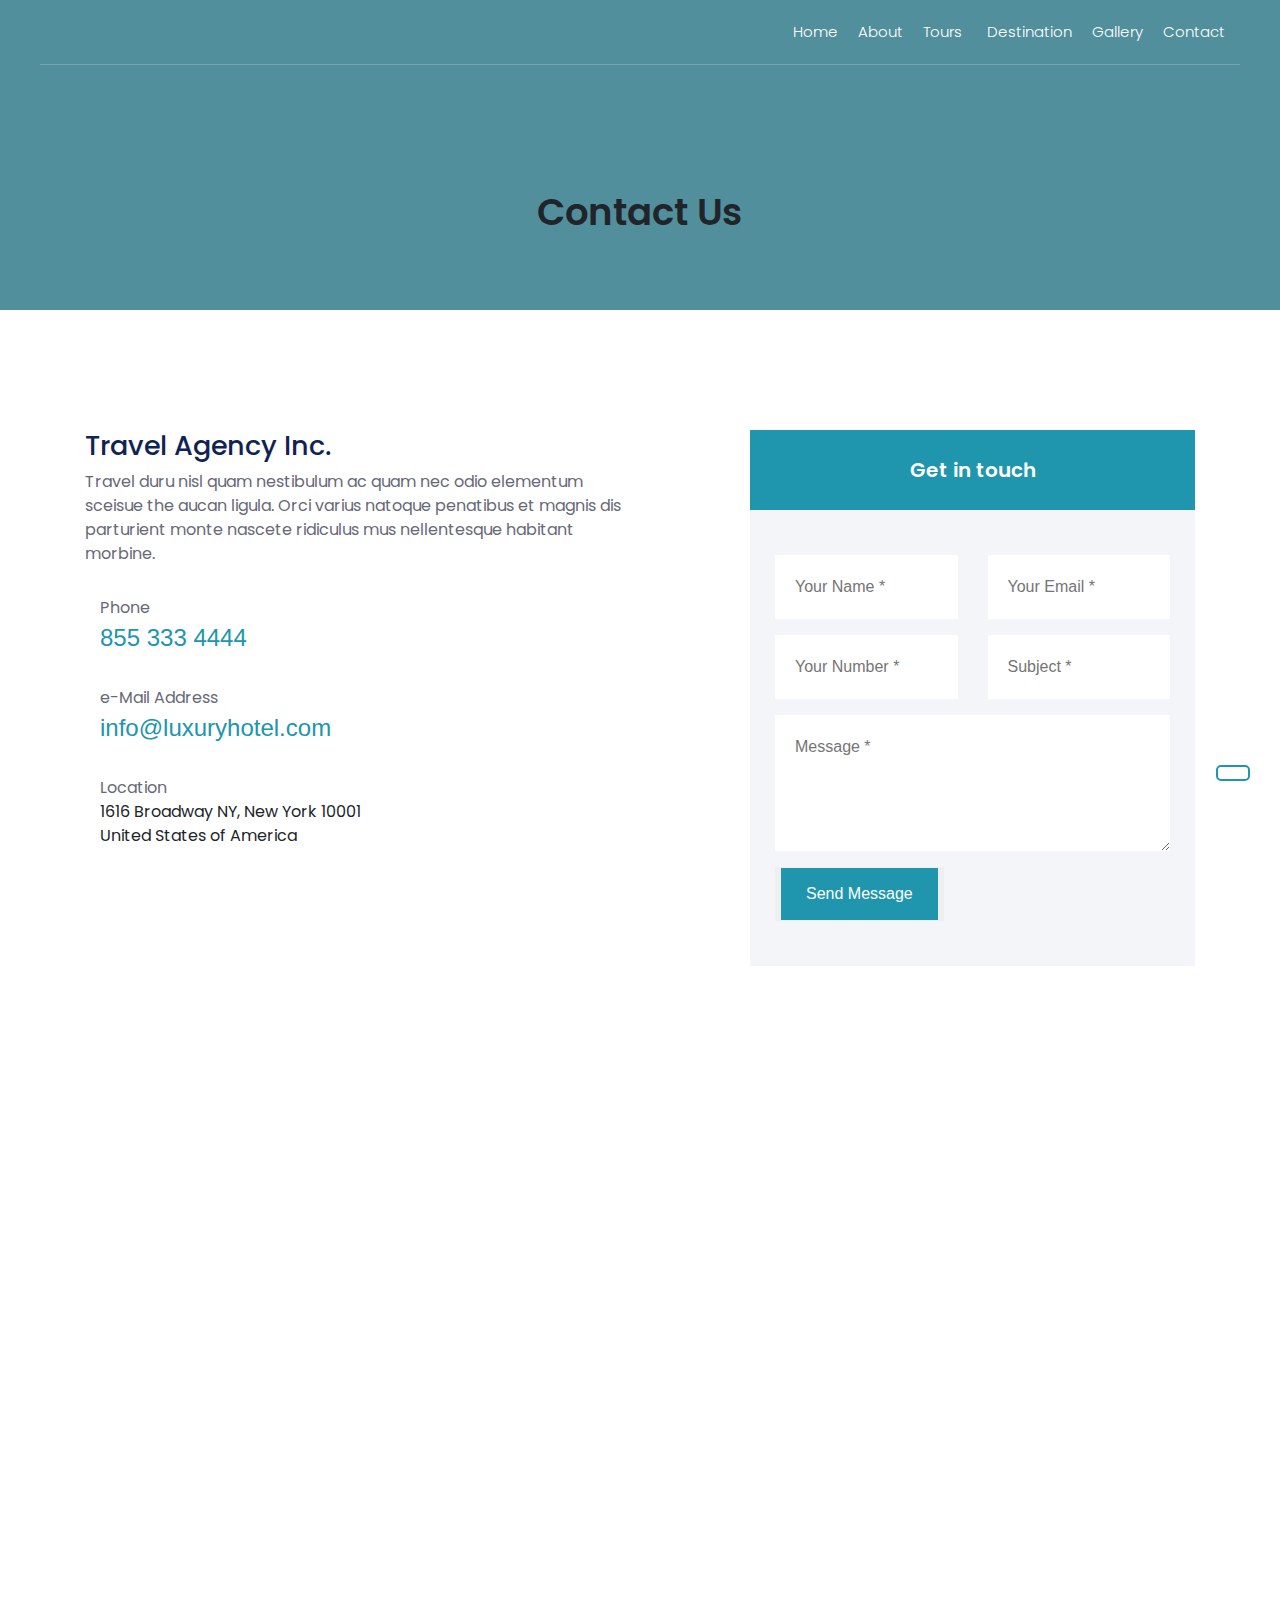
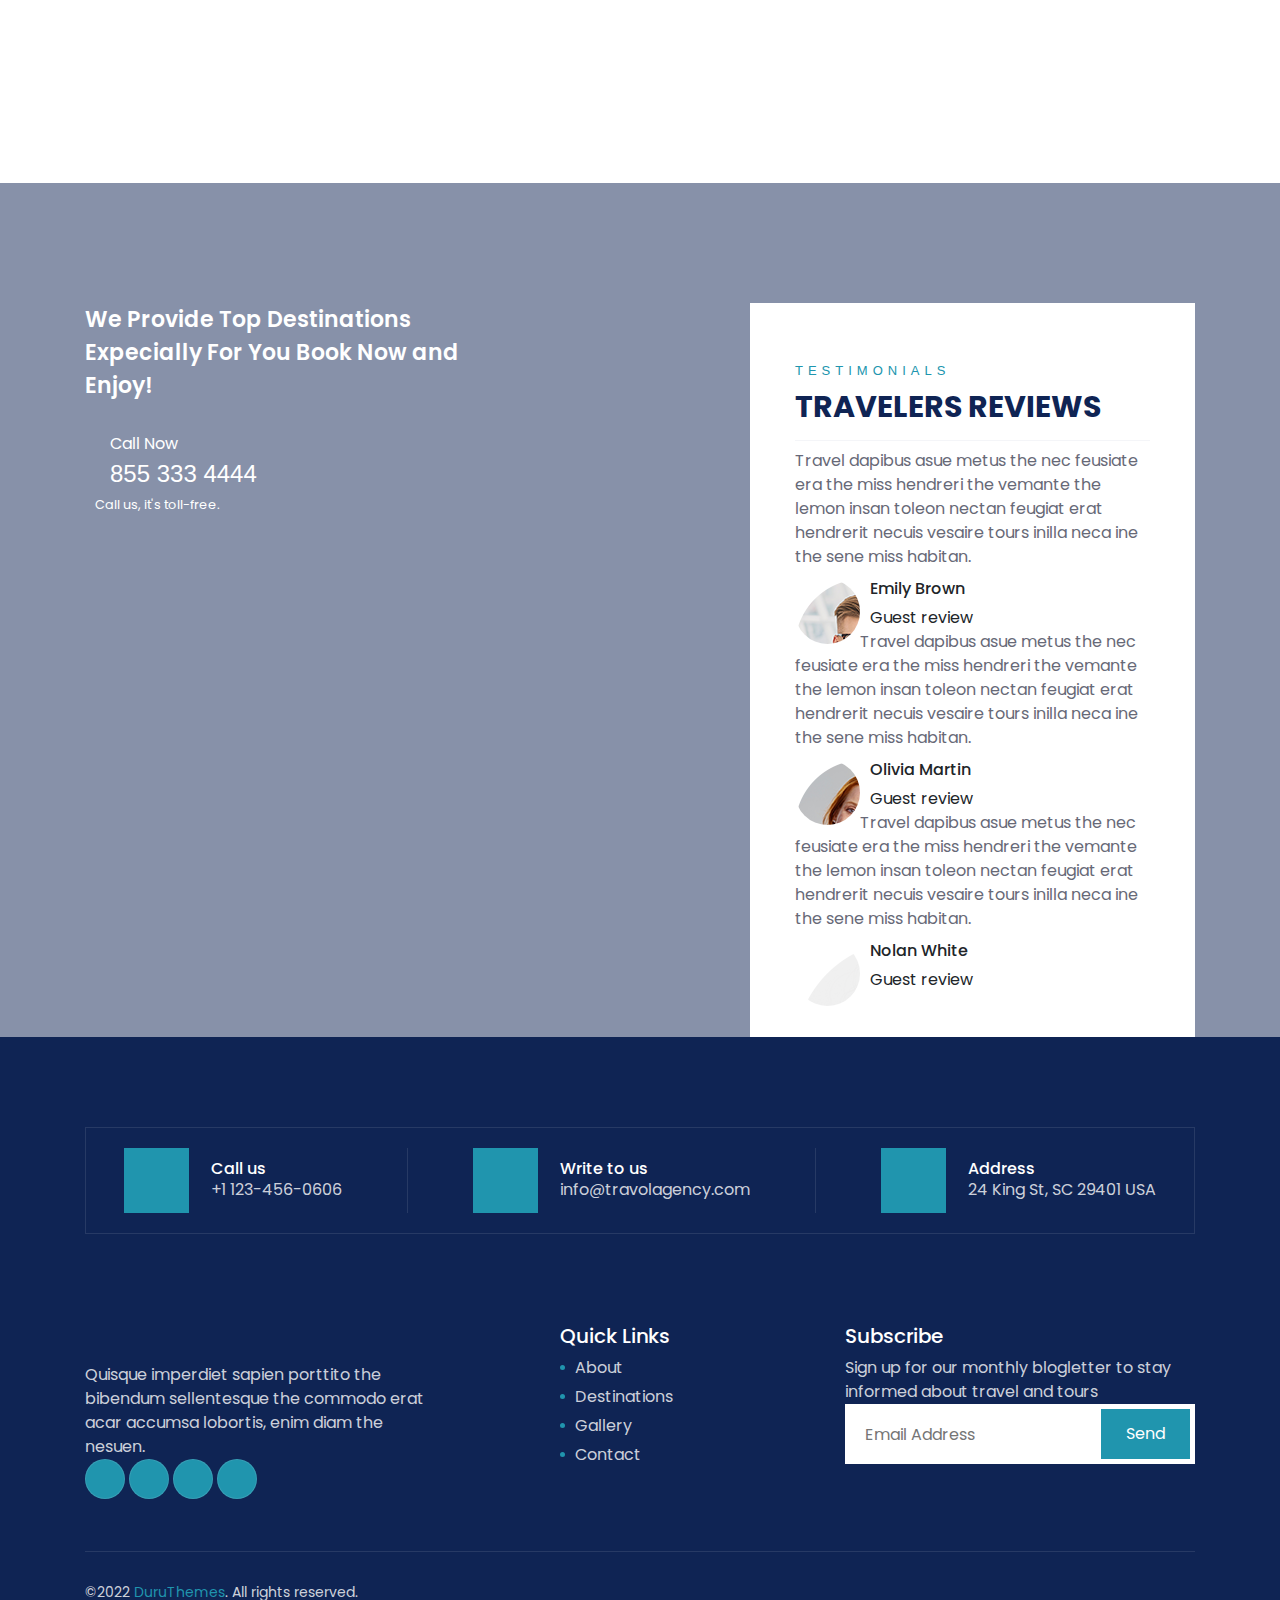
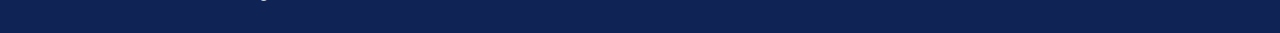
==== Pages/contact.html @ 3bd90157 "added new" ====
<!DOCTYPE html>
<html lang="en">

<head>
    <meta charset="UTF-8">
    <meta http-equiv="X-UA-Compatible" content="IE=edge">
    <meta name="viewport" content="width=device-width, initial-scale=1.0">
    <title>Travelex - A Travel Booking Agency</title>

    <!-- Favicon -->
    <link rel="shortcut icon" href="../Images/favicon.png" type="image/x-icon">

    <!-- icons -->
    <link rel="stylesheet" href="/Css/all.min.css">

    <!-- media -->
    <link rel="stylesheet" href="/Css/media.css">

    <!-- Bootstrap -->
    <link href="https://cdn.jsdelivr.net/npm/bootstrap@5.0.2/dist/css/bootstrap.min.css" rel="stylesheet"
        integrity="sha384-EVSTQN3/azprG1Anm3QDgpJLIm9Nao0Yz1ztcQTwFspd3yD65VohhpuuCOmLASjC" crossorigin="anonymous">

    <link rel="stylesheet" href="https://cdn.jsdelivr.net/npm/bootstrap-icons@1.3.0/font/bootstrap-icons.css" />
    <link rel="stylesheet" href="https://stackpath.bootstrapcdn.com/bootstrap/4.3.1/css/bootstrap.min.css"
        integrity="sha384-ggOyR0iXCbMQv3Xipma34MD+dH/1fQ784/j6cY/iJTQUOhcWr7x9JvoRxT2MZw1T" crossorigin="anonymous">

    <!-- fancybox -->
    <link rel="stylesheet" href="/Css/jquery.fancybox.min.css">

    <!-- animate -->
    <link rel="stylesheet" href="../Css/animate.min.css">

    <!-- owl carousel -->
    <link rel="stylesheet" href="/Css/owl.carousel.min.css">
    <link rel="stylesheet" href="/Css/owl.theme.default.min.css">

    <!-- Style -->
    <link rel="stylesheet" href="/Css/Contact_banner.css">
    <link rel="stylesheet" href="../Css/style.css">

    <!-- jQuery -->
    <script src="https://code.jquery.com/jquery-3.6.0.js"
        integrity="sha256-H+K7U5CnXl1h5ywQfKtSj8PCmoN9aaq30gDh27Xc0jk=" crossorigin="anonymous"></script>

    <!-- isotope -->
    <script src="/Js/isotope-docs.min.js"></script>

    <!-- fancybox -->
    <script src="/Js/jquery.fancybox.min.js"></script>

    <!-- owl carousel -->
    <script src="/Js/owl.carousel.min.js"></script>

    <script src="../Js/custom.js"></script>

    <!-- custom -->

</head>

<body class="">
    <div class="main-sroll-top">
        <a href="index.html"><i class="fas fa-angle-double-up"></i></a>
    </div>
    <!-- loader -->
    <!-- <div class="loader-main" id="loader">
        <img src="../Images/loader.gif" alt="">
    </div> -->
    <!-- loader -->

    <!-- start Header -->
    <Header>
        <div class="header-main">
            <div class="sticky">
                <div class="container-fluid bgtop animate__animated animate__fadeInDown animate__delay-1s">
                    <div class="d-flex align-items-center justify-content-between ">
                        <div class="logo_img">
                            <img src="../Images/logo.png" alt="">
                        </div>
                        <ul class="start-menu">
                            <li><a href="/Pages/index.html">Home</a></li>
                            <li><a href="about.html">About</a></li>
                            <li><a href="#">Tours<i class="fa-solid fa-chevron-down"></i></a>
                                <ul class="sub-menu">
                                    <li><a href="#">Tour 1</a></li>
                                    <li><a href="#">Tour 2</a></li>
                                    <li><a href="#">Tour 3</a></li>
                                    <li><a href="#">Tour Details</a></li>
                                </ul>
                            </li>
                            <li><a href="destination.html">Destination</a></li>
                            <li><a href="gallery.html">Gallery</a></li>
                            <li><a href="contact.html">Contact</a></li>
                        </ul>
                        <div class="toggle-menu">
                            <a href="#"><i class="fa-solid fa-bars"></i></a>
                        </div>
                    </div>
                </div>
            </div>
        </div>
    </Header>
    <!-- end Header -->

    <!-- start Banner -->
    <div class="contact-section">
        <div class="container">
            <div class="row">
                <div class="contact-header">
                    <div class="contact-header-text">
                        <h3>Contact Us</h3>
                    </div>
                    <div class="wrap">
                        <div class="c"></div>
                        <div class="c"></div>
                        <div class="c"></div>
                        <div class="c"></div>
                        <div class="c"></div>
                        <div class="c"></div>
                        <div class="c"></div>
                        <div class="c"></div>
                        <div class="c"></div>
                        <div class="c"></div>
                        <div class="c"></div>
                        <div class="c"></div>
                        <div class="c"></div>
                        <div class="c"></div>
                        <div class="c"></div>
                        <div class="c"></div>
                        <div class="c"></div>
                        <div class="c"></div>
                        <div class="c"></div>
                        <div class="c"></div>
                        <div class="c"></div>
                        <div class="c"></div>
                        <div class="c"></div>
                        <div class="c"></div>
                        <div class="c"></div>
                        <div class="c"></div>
                        <div class="c"></div>
                        <div class="c"></div>
                        <div class="c"></div>
                        <div class="c"></div>
                        <div class="c"></div>
                        <div class="c"></div>
                        <div class="c"></div>
                        <div class="c"></div>
                        <div class="c"></div>
                        <div class="c"></div>
                        <div class="c"></div>
                        <div class="c"></div>
                        <div class="c"></div>
                        <div class="c"></div>
                        <div class="c"></div>
                        <div class="c"></div>
                        <div class="c"></div>
                        <div class="c"></div>
                        <div class="c"></div>
                        <div class="c"></div>
                        <div class="c"></div>
                        <div class="c"></div>
                        <div class="c"></div>
                        <div class="c"></div>
                        <div class="c"></div>
                        <div class="c"></div>
                        <div class="c"></div>
                        <div class="c"></div>
                        <div class="c"></div>
                        <div class="c"></div>
                        <div class="c"></div>
                        <div class="c"></div>
                        <div class="c"></div>
                        <div class="c"></div>
                        <div class="c"></div>
                        <div class="c"></div>
                        <div class="c"></div>
                        <div class="c"></div>
                        <div class="c"></div>
                        <div class="c"></div>
                        <div class="c"></div>
                        <div class="c"></div>
                        <div class="c"></div>
                        <div class="c"></div>
                        <div class="c"></div>
                        <div class="c"></div>
                        <div class="c"></div>
                        <div class="c"></div>
                        <div class="c"></div>
                        <div class="c"></div>
                        <div class="c"></div>
                        <div class="c"></div>
                        <div class="c"></div>
                        <div class="c"></div>
                        <div class="c"></div>
                        <div class="c"></div>
                        <div class="c"></div>
                        <div class="c"></div>
                        <div class="c"></div>
                        <div class="c"></div>
                        <div class="c"></div>
                        <div class="c"></div>
                        <div class="c"></div>
                        <div class="c"></div>
                        <div class="c"></div>
                        <div class="c"></div>
                        <div class="c"></div>
                        <div class="c"></div>
                        <div class="c"></div>
                        <div class="c"></div>
                        <div class="c"></div>
                        <div class="c"></div>
                        <div class="c"></div>
                        <div class="c"></div>
                        <div class="c"></div>
                        <div class="c"></div>
                        <div class="c"></div>
                        <div class="c"></div>
                        <div class="c"></div>
                        <div class="c"></div>
                        <div class="c"></div>
                        <div class="c"></div>
                        <div class="c"></div>
                        <div class="c"></div>
                        <div class="c"></div>
                        <div class="c"></div>
                        <div class="c"></div>
                        <div class="c"></div>
                        <div class="c"></div>
                        <div class="c"></div>
                        <div class="c"></div>
                        <div class="c"></div>
                        <div class="c"></div>
                        <div class="c"></div>
                        <div class="c"></div>
                        <div class="c"></div>
                        <div class="c"></div>
                        <div class="c"></div>
                        <div class="c"></div>
                        <div class="c"></div>
                        <div class="c"></div>
                        <div class="c"></div>
                        <div class="c"></div>
                        <div class="c"></div>
                        <div class="c"></div>
                        <div class="c"></div>
                        <div class="c"></div>
                        <div class="c"></div>
                        <div class="c"></div>
                        <div class="c"></div>
                        <div class="c"></div>
                        <div class="c"></div>
                        <div class="c"></div>
                        <div class="c"></div>
                        <div class="c"></div>
                        <div class="c"></div>
                        <div class="c"></div>
                        <div class="c"></div>
                        <div class="c"></div>
                        <div class="c"></div>
                        <div class="c"></div>
                        <div class="c"></div>
                        <div class="c"></div>
                        <div class="c"></div>
                        <div class="c"></div>
                        <div class="c"></div>
                        <div class="c"></div>
                        <div class="c"></div>
                        <div class="c"></div>
                        <div class="c"></div>
                        <div class="c"></div>
                        <div class="c"></div>
                        <div class="c"></div>
                        <div class="c"></div>
                        <div class="c"></div>
                        <div class="c"></div>
                        <div class="c"></div>
                        <div class="c"></div>
                        <div class="c"></div>
                        <div class="c"></div>
                        <div class="c"></div>
                        <div class="c"></div>
                        <div class="c"></div>
                        <div class="c"></div>
                        <div class="c"></div>
                        <div class="c"></div>
                        <div class="c"></div>
                        <div class="c"></div>
                        <div class="c"></div>
                        <div class="c"></div>
                        <div class="c"></div>
                        <div class="c"></div>
                        <div class="c"></div>
                        <div class="c"></div>
                        <div class="c"></div>
                        <div class="c"></div>
                        <div class="c"></div>
                        <div class="c"></div>
                        <div class="c"></div>
                        <div class="c"></div>
                        <div class="c"></div>
                        <div class="c"></div>
                        <div class="c"></div>
                        <div class="c"></div>
                        <div class="c"></div>
                        <div class="c"></div>
                        <div class="c"></div>
                        <div class="c"></div>
                        <div class="c"></div>
                        <div class="c"></div>
                        <div class="c"></div>
                        <div class="c"></div>
                        <div class="c"></div>
                        <div class="c"></div>
                        <div class="c"></div>
                        <div class="c"></div>
                        <div class="c"></div>
                        <div class="c"></div>
                        <div class="c"></div>
                        <div class="c"></div>
                        <div class="c"></div>
                        <div class="c"></div>
                        <div class="c"></div>
                        <div class="c"></div>
                        <div class="c"></div>
                        <div class="c"></div>
                        <div class="c"></div>
                        <div class="c"></div>
                        <div class="c"></div>
                        <div class="c"></div>
                        <div class="c"></div>
                        <div class="c"></div>
                        <div class="c"></div>
                        <div class="c"></div>
                        <div class="c"></div>
                        <div class="c"></div>
                        <div class="c"></div>
                        <div class="c"></div>
                        <div class="c"></div>
                        <div class="c"></div>
                        <div class="c"></div>
                        <div class="c"></div>
                        <div class="c"></div>
                        <div class="c"></div>
                        <div class="c"></div>
                        <div class="c"></div>
                        <div class="c"></div>
                        <div class="c"></div>
                        <div class="c"></div>
                        <div class="c"></div>
                        <div class="c"></div>
                        <div class="c"></div>
                        <div class="c"></div>
                        <div class="c"></div>
                        <div class="c"></div>
                        <div class="c"></div>
                        <div class="c"></div>
                        <div class="c"></div>
                        <div class="c"></div>
                        <div class="c"></div>
                        <div class="c"></div>
                        <div class="c"></div>
                        <div class="c"></div>
                        <div class="c"></div>
                        <div class="c"></div>
                        <div class="c"></div>
                        <div class="c"></div>
                        <div class="c"></div>
                        <div class="c"></div>
                        <div class="c"></div>
                        <div class="c"></div>
                        <div class="c"></div>
                        <div class="c"></div>
                        <div class="c"></div>
                        <div class="c"></div>
                        <div class="c"></div>
                        <div class="c"></div>
                        <div class="c"></div>
                        <div class="c"></div>
                        <div class="c"></div>
                        <div class="c"></div>
                        <div class="c"></div>
                        <div class="c"></div>
                        <div class="c"></div>
                        <div class="c"></div>
                        <div class="c"></div>
                        <div class="c"></div>
                        <div class="c"></div>
                        <div class="c"></div>
                        <div class="c"></div>
                        <div class="c"></div>
                        <div class="c"></div>
                        <div class="c"></div>
                        <div class="c"></div>
                        <div class="c"></div>
                        <div class="c"></div>
                        <div class="c"></div>
                        <div class="c"></div>
                        <div class="c"></div>
                        <div class="c"></div>
                        <div class="c"></div>
                        <div class="c"></div>
                        <div class="c"></div>
                        <div class="c"></div>
                        <div class="c"></div>
                        <div class="c"></div>
                        <div class="c"></div>
                        <div class="c"></div>
                        <div class="c"></div>
                        <div class="c"></div>
                        <div class="c"></div>
                        <div class="c"></div>
                        <div class="c"></div>
                        <div class="c"></div>
                    </div>
                </div>
            </div>
        </div>
    </div>
    <!-- end Banner -->

    <!-- start contact deatils -->
    <div class="main-contact-form">
        <section class="contact section-padding">
            <div class="container">
                <div class="row mb-90">
                    <div class="col-md-6 mb-60">
                        <h3>Travel Agency Inc.</h3>
                        <p>Travel duru nisl quam nestibulum ac quam nec odio elementum sceisue the aucan ligula. Orci
                            varius natoque penatibus et magnis dis parturient monte nascete ridiculus mus nellentesque
                            habitant morbine.</p>
                        <div class="phone-call mb-30">
                            <div class="icon"><i class="fa-solid fa-phone"></i></div>
                            <div class="text">
                                <p>Phone</p> <a href="tel:855-333-4444">855 333 4444</a>
                            </div>
                        </div>
                        <div class="phone-call mb-30">
                            <div class="icon"><i class="fa-solid fa-envelope"></i></div>
                            <div class="text">
                                <p>e-Mail Address</p> <a href="mailto:info@luxuryhotel.com">info@luxuryhotel.com</a>
                            </div>
                        </div>
                        <div class="phone-call">
                            <div class="icon"><i class="fa-solid fa-location-arrow"></i></div>
                            <div class="text">
                                <p>Location</p> 1616 Broadway NY, New York 10001
                                <br>United States of America
                            </div>
                        </div>
                    </div>
                    <div class="col-md-5 mb-30 offset-md-1">
                        <div class="sidebar">
                            <div class="right-sidebar">
                                <div class="right-sidebar item">
                                    <h2>Get in touch</h2>
                                    <form method="post" class="right-sidebar item-form contact__form" action="mail.php">
                                        <!-- form message -->
                                        <div class="row">
                                            <div class="col-12">
                                                <div class="alert alert-success contact__msg" style="display: none"
                                                    role="alert"> Your message was sent successfully. </div>
                                            </div>
                                        </div>
                                        <!-- form elements -->
                                        <div class="row">
                                            <div class="col-md-6 form-group">
                                                <input name="name" type="text" placeholder="Your Name *" required="">
                                            </div>
                                            <div class="col-md-6 form-group">
                                                <input name="email" type="email" placeholder="Your Email *" required="">
                                            </div>
                                            <div class="col-md-6 form-group">
                                                <input name="phone" type="text" placeholder="Your Number *" required="">
                                            </div>
                                            <div class="col-md-6 form-group">
                                                <input name="subject" type="text" placeholder="Subject *" required="">
                                            </div>
                                            <div class="col-md-12 form-group">
                                                <textarea name="message" id="message" cols="30" rows="4"
                                                    placeholder="Message *" required=""></textarea>
                                            </div>
                                            <div class="col-md-12">
                                                <button class="butn-dark"><a href="#0"><span>Send
                                                            Message</span></a></button>
                                            </div>
                                        </div>
                                    </form>
                                </div>
                            </div>
                        </div>
                    </div>
                </div>
                <!-- Map Section -->
                <div class="row">
                    <div class="col-md-12 animate-box" data-animate-effect="fadeInUp">
                        <iframe
                            src="https://www.google.com/maps/embed?pb=!1m18!1m12!1m3!1d1573147.7480448114!2d-74.84628175962355!3d41.04009641088412!2m3!1f0!2f0!3f0!3m2!1i1024!2i768!4f13.1!3m3!1m2!1s0x89c25856139b3d33%3A0xb2739f33610a08ee!2s1616%20Broadway%2C%20New%20York%2C%20NY%2010019%2C%20Amerika%20Birle%C5%9Fik%20Devletleri!5e0!3m2!1str!2str!4v1646760525018!5m2!1str!2str"
                            width="100%" height="600" style="border:0;" allowfullscreen="" loading="lazy"></iframe>
                    </div>
                </div>
            </div>
        </section>
    </div>
    <!-- start testimonials -->
    <section class="testimonials">
        <div class="bg_image">
            <div class="container">
                <div class="row">
                    <!-- Call Now  -->
                    <div class="col-md-5 mb-30 mt-30 we_provide">
                        <h5>We Provide Top Destinations Expecially For You Book Now and Enjoy!</h5>
                        <div class="phone-call mb-10">
                            <div class="icon color-1"><i class="fa-solid fa-phone"></i></div>
                            <div class="text">
                                <p class="color-1">Call Now</p><a class="color-1" href="tel:855-333-4444">855 333
                                    4444</a>
                            </div>
                        </div>
                        <p class="call_us"><i class="fa-solid fa-check"></i><small>Call us, it's toll-free.</small></p>
                    </div>
                    <!-- Booking From -->
                    <div class="col-md-5 offset-md-2">
                        <div class="testimonials-box">
                            <div class="head-box">
                                <h6>Testimonials</h6>
                                <h4>Travelers Reviews</h4>
                            </div>
                            <div class="owl-carousel owl-theme" id="testimonials">
                                <div class="item">
                                    <p>Travel dapibus asue metus the nec feusiate era the miss hendreri the
                                        vemante the lemon insan toleon nectan feugiat erat hendrerit necuis
                                        vesaire tours inilla neca ine the sene miss habitan.</p>
                                    <div class="info">
                                        <div class="author-img"> <img src="/Images/auth1.png" alt=""> </div>
                                        <div class="cont">
                                            <div class="rating"> 
                                                <i class="fa-solid fa-star"></i>
                                                <i class="fa-solid fa-star"></i>
                                                <i class="fa-solid fa-star"></i> 
                                                <i class="fa-solid fa-star"></i>
                                                <i class="fa-solid fa-star"></i>
                                            </div>
                                            <h6>Emily Brown</h6> <span>Guest review</span>
                                        </div>
                                    </div>
                                </div>
                                <div class="item">
                                    <p>Travel dapibus asue metus the nec feusiate era the miss hendreri the
                                        vemante the lemon insan toleon nectan feugiat erat hendrerit necuis
                                        vesaire tours inilla neca ine the sene miss habitan.</p>
                                    <div class="info">
                                        <div class="author-img"> <img src="/Images/auth2.png" alt=""> </div>
                                        <div class="cont">
                                            <div class="rating"> <i class="star active"></i> <i class="star active"></i>
                                                <i class="star active"></i> <i class="star active"></i> <i
                                                    class="star active"></i>
                                            </div>
                                            <h6>Olivia Martin</h6> <span>Guest review</span>
                                        </div>
                                    </div>
                                </div>
                                <div class="item">
                                    <p>Travel dapibus asue metus the nec feusiate era the miss hendreri the
                                        vemante the lemon insan toleon nectan feugiat erat hendrerit necuis
                                        vesaire tours inilla neca ine the sene miss habitan.</p>
                                    <div class="info">
                                        <div class="author-img"> <img src="/Images/auth3.png" alt=""> </div>
                                        <div class="cont">
                                            <div class="rating"> <i class="star active"></i> <i class="star active"></i>
                                                <i class="star active"></i> <i class="star active"></i> <i
                                                    class="star active"></i>
                                            </div>
                                            <h6>Nolan White</h6> <span>Guest review</span>
                                        </div>
                                    </div>
                                </div>
                            </div>
                        </div>
                    </div>
                </div>
            </div>
        </div>
        </div>
        </div>
        </div>
    </section>

    <!-- start footer -->
    <div class="footer-main">
        <footer class="footer clearfix">
            <div class="container">
                <!-- First footer -->
                <div class="first-footer">
                    <div class="row">
                        <div class="col-md-12">
                            <div class="links dark footer-contact-links">
                                <div class="footer-contact-links-wrapper">
                                    <div class="footer-contact-link-wrapper">
                                        <div class="image-wrapper footer-contact-link-icon">
                                            <div class="icon-footer"> <i class="fa-solid fa-phone"></i> </div>
                                        </div>
                                        <div class="footer-contact-link-content">
                                            <h6>Call us</h6>
                                            <p>+1 123-456-0606</p>
                                        </div>
                                    </div>
                                    <div class="footer-contact-links-divider"></div>
                                    <div class="footer-contact-link-wrapper">
                                        <div class="image-wrapper footer-contact-link-icon">
                                            <div class="icon-footer"><i class="fa-solid fa-envelope"></i> </div>
                                        </div>
                                        <div class="footer-contact-link-content">
                                            <h6>Write to us</h6>
                                            <p>info@travolagency.com</p>
                                        </div>
                                    </div>
                                    <div class="footer-contact-links-divider"></div>
                                    <div class="footer-contact-link-wrapper">
                                        <div class="image-wrapper footer-contact-link-icon">
                                            <div class="icon-footer"> <i class="fa-solid fa-location-arrow"></i></div>
                                        </div>
                                        <div class="footer-contact-link-content">
                                            <h6>Address</h6>
                                            <p>24 King St, SC 29401 USA</p>
                                        </div>
                                    </div>
                                </div>
                            </div>
                        </div>
                    </div>
                </div>
                <!-- Second footer -->
                <div class="second-footer">
                    <div class="row">
                        <!-- about & social icons -->
                        <div class="col-md-4 widget-area">
                            <div class="widget clearfix">
                                <div class="footer-logo"> <img class="img-fluid" src="/Images/logo.png" alt=""> </div>
                                <div class="widget-text">
                                    <p>Quisque imperdiet sapien porttito the bibendum sellentesque the commodo erat acar
                                        accumsa lobortis, enim diam the nesuen.</p>
                                    <div class="social-icons">
                                        <ul class="list-inline">
                                            <li><a href="#"><i class="fa-brands fa-instagram"></i></a></li>
                                            <li><a href="#"><i class="fa-brands fa-twitter"></i></li>
                                            <li><a href="#"><i class="fa-brands fa-facebook"></i></li>
                                            <li><a href="#"><i class="fa-brands fa-youtube"></i></a></li>
                                        </ul>
                                    </div>
                                </div>
                            </div>
                        </div>
                        <!-- quick links -->
                        <div class="col-md-3 offset-md-1 widget-area">
                            <div class="widget clearfix usful-links">
                                <h3 class="widget-title">Quick Links</h3>
                                <ul>
                                    <li><a href="about.html">About</a></li>
                                    <li><a href="destination.html">Destinations</a></li>
                                    <li><a href="gallery.html">Gallery</a></li>
                                    <li><a href="Contact.html">Contact</a></li>
                                </ul>
                            </div>
                        </div>
                        <!-- subscribe -->
                        <div class="col-md-4 widget-area">
                            <div class="widget clearfix">
                                <h3 class="widget-title">Subscribe</h3>
                                <p>Sign up for our monthly blogletter to stay informed about travel and tours</p>
                                <div class="widget-newsletter">
                                    <form action="#">
                                        <input type="email" placeholder="Email Address" required="">
                                        <button type="submit">Send</button>
                                    </form>
                                </div>
                            </div>
                        </div>
                    </div>
                </div>
                <!-- Bottom footer -->
                <div class="bottom-footer-text">
                    <div class="row copyright">
                        <div class="col-md-12">
                            <p class="mb-0">©2022 <a href="#">DuruThemes</a>. All rights reserved.</p>
                        </div>
                    </div>
                </div>
            </div>
        </footer>
    </div>
    <!-- end footer -->


    <!-- Bootstrap -->
    <script src="https://cdn.jsdelivr.net/npm/bootstrap@5.0.2/dist/js/bootstrap.bundle.min.js"
        integrity="sha384-MrcW6ZMFYlzcLA8Nl+NtUVF0sA7MsXsP1UyJoMp4YLEuNSfAP+JcXn/tWtIaxVXM"
        crossorigin="anonymous"></script>

    <!-- WOW JS -->
    <script src="../Js/wow.min.js"></script>

</body>

</html>
---- Css/Contact_banner.css ----
.contact-section {
    height: 310px;
    padding-top: 70px;
    position: relative;
    display: flex;
    align-items: center;
    justify-content: center;
    background: #528f9c;
    overflow: hidden;
  }
  .contact-header {
    position: absolute;
    left: 0;
    right: 0;
    text-align: center;
  }
  .contact-header-text h3 {
    font-weight: 600;
    font-size: 37px;
    color: var(--theme-text);
    margin: 0;
    
  }
  
  .get-in-touch {
    padding: 70px 0;
  }
  .get-in-touch-section .get-in-touch-heading-text h2 {
    font-weight: 600;
    font-size: 27px;
    color: var(--theme-text);
  }
  
  .get-in-touch-section .get-in-touch-p-text p {
    font-weight: normal;
    font-size: 17px;
    color: #707070;
    text-align: justify;
  }
  .contact-details-address .contact-details-address-img {
    width: 15%;
    float: left;
  }
  .contact-details-address .contact-details-address-img .contact-details-address-bg {
    background: #FFFFFF;
    box-shadow: 0px 6px 27px 2px #e7e7e7;
    border-radius: 10px;
    padding: 10px 10px;
    display: inline-block;
  }
  .contact-details-address .contact-details-address-img .contact-details-address-bg img {
    width: 40px;
  }
  .contact-details-address {
    margin: 0px 0 30px;
  }
  .contact-details-address {
    display: flex;
  }
  .contact-details-address-text h3 {
    font-weight: 600;
    font-size: 20px;
    color: #00273E;
    margin-bottom: 10px;
  }
  .contact-details-address-text p {
    font-weight: normal;
    font-size: 17px;
    color: #707070;
    margin: 0;
  }
  .contact-details-address-text a {
    font-weight: normal;
    font-size: 17px;
    color: #707070;
    margin: 0;
    width: 100%;
    display: block;
  }
  .contact-details-address-text a:hover {
    font-size: 17px;
    color: #0086ff;
    margin: 0;
  }
  
  
  form.contact-form-main {
    background: #E9F4FF;
    border-radius: 20px;
    padding: 20px 30px;
    text-align: center;
  }
  form.contact-form-main h3 {
    font-weight: 600;
    font-size: 25px;
    color: #00273E;
    text-align: center;
  }
  form.contact-form-main input {
    width: 100%;
    margin-bottom: 30px;
    padding: 13px 20px;
    border: none;
    border-radius: 10px;
    font-size: 16px;
  }
  form.contact-form-main textarea {
    width: 100%;
    height: 170px;
    border: none;
    border-radius: 10px;
    margin-bottom: 30px;
    padding: 13px 20px;
    font-size: 16px;
  }
  form.contact-form-main button {
    padding: 8px 41px;
    border: none;
    background: #000;
    border-radius: 10px;
    box-shadow: 0px 10px 14px -9px #000;
    color: #fff;
    letter-spacing: 2px;
    font-size: 16px;
    font-weight: bold;
    transition: 0.5s;
  }
  form.contact-form-main input:focus-visible {
    outline: none;
  }
  form.contact-form-main textarea:focus-visible {
    outline: none;
  }
  form.contact-form-main button:hover {
    background: #0085FE;
    box-shadow: 0px 10px 14px -9px #55aeff;
  }
  form.contact-form-main button:focus-visible, form.contact-form-main button:focus {
    outline: none;
  }
  
  .side-round {
    position: relative;
  }
  .side-round-img {
    position: absolute;
    right: -25%;
    top: -400px;
    z-index: 3;
    width: 501px;
  }
  .side-round-img-2 {
    left: -22%;
    right: auto;
    z-index: 0;
    width: 35%;
  }
  
  @-webkit-keyframes rotating /* Safari and Chrome */ {
    from {
      -webkit-transform: rotate(0deg);
      -o-transform: rotate(0deg);
      transform: rotate(0deg);
    }
    to {
      -webkit-transform: rotate(360deg);
      -o-transform: rotate(360deg);
      transform: rotate(360deg);
    }
  }
  @keyframes rotating {
    from {
      -ms-transform: rotate(0deg);
      -moz-transform: rotate(0deg);
      -webkit-transform: rotate(0deg);
      -o-transform: rotate(0deg);
      transform: rotate(0deg);
    }
    to {
      -ms-transform: rotate(360deg);
      -moz-transform: rotate(360deg);
      -webkit-transform: rotate(360deg);
      -o-transform: rotate(360deg);
      transform: rotate(360deg);
    }
  }
  .rotating {
    -webkit-animation: rotating 40s linear infinite;
    -moz-animation: rotating 40s linear infinite;
    -ms-animation: rotating 40s linear infinite;
    -o-animation: rotating 40s linear infinite;
    animation: rotating 40s linear infinite;
  }
  .job-form {
      background: #fff;
      /* box-shadow: 0px 10px 40px -10px #cfcfcf; */
      border-radius: 5px;
      padding: 20px 10px;
      margin-bottom: 40px;
      border: 1px solid #afafaf;
  }
  form.job-form-main {
    display: inline-block;
    width: 100%;
  }
  form.job-form-main .form-group {
    width: 50%;
    display: block;
    float: left;
    padding: 0 10px;
    margin-bottom: 20px;
    position: relative;
  }
  form.job-form-main .form-group label {
    font-size: 15px;
  }
  form.job-form-main .form-group input.form-control, form.job-form-main .form-group select.form-control {
    background: #ffffff;
    /* box-shadow: 0px 4px 14px #0085fe45; */
    border-radius: 5px;
    font-size: 14px;
    height: 48px;
    border: 1px solid #afafaf;
    display: flex;
    padding: 10px 15px;
    -webkit-appearance: none;
    -moz-appearance: none;
    text-indent: 1px;
    font-weight: 400;
    color: #a5a5a5;
  }
  
  form.job-form-main .form-group input.form-control, form.job-form-main .form-group .form-control::placeholder {
    color: #a5a5a5;
  }
  form.job-form-main .form-group input.form-control:focus {
    background-color: #e8f0fe;
  }
  /* form.job-form-main .form-group img {
    position: absolute;
    top: 37px;
    bottom: 0;
    right: 35px;
    width: 100%;
    max-width: 24px;
    z-index: -1;
  } */
  form.job-form-main .form-group.form-group-100 {
    width: 100%;
  }
  form.job-form-main .form-group input.form-control:focus {
    outline: none;
  }
  form.job-form-main .form-group.form-group-100 button.send-btn {
    padding: 8px 41px;
    border: none;
    background: #000;
    border-radius: 5px;
    box-shadow: 0px 10px 14px -9px #000;
    color: #fff;
    letter-spacing: 2px;
    font-size: 16px;
    font-weight: bold;
    transition: 0.5s;
  }
  .job-form-section .welcome-text h3 {
    text-transform: uppercase;
  }
  form.job-form-main .form-group label span {
    color: #828282;
  }
  form.job-form-main .form-group.form-group-100 button.send-btn:hover {
    background: #0085FE;
    box-shadow: 0px 10px 14px -9px #55aeff;
  }
  form.job-form-main .form-group.form-group-100 button.send-btn:focus {
    outline: none;
  }
  
  input::-webkit-outer-spin-button,
  input::-webkit-inner-spin-button {
    -webkit-appearance: none;
    margin: 0;
  }
  
  /* Firefox */
  input[type=number] {
    -moz-appearance: textfield;
  }
  .border-botton-blue span.border-botton-blue-1 {
    width: 70px;
    border-bottom: 5px solid #0185fe;
    height: 0px;
    /* display: block; */
    border-radius: 20px;
  }
  .border-botton-blue span {
    display: inline-block;
    margin-bottom: 10px;
  }
  .border-botton-blue span.border-botton-blue-2 {
    width: 30px;
    border-bottom: 5px solid #0185fe;
    height: 0px;
    border-radius: 24px;
    margin-left: 10px;
  }
  
  section#process {
    position: relative;
    background: #FFF;
  }
  
  
  .eyes {
    display: flex;
    align-items: center;
    justify-content: space-between;
    width: 380px !important;
    height: 380px;
    margin: 0 auto;
    flex-direction: row;
    transition: all 0.2s ease-in-out;
    position: relative;
    text-align: center;
    margin: 0 auto;
    display: flex;
    align-items: center;
    justify-content: center;
  }
  .eyes .outer {
    display: flex;
    align-items: center;
    justify-content: center;
    transition: all 0.2s ease-in-out;
    width: 160px;
    height: 160px;
    background-color: #fff;
    border: 3px solid #8ec9ff;
    box-shadow: 5px 5px 30px #dcdcdc;
    border-radius: 10px;
    animation: eyemove 10s infinite;
    transform-style: preserve-3d;
    transform: perspective(1000px);
  }
  .eyes .outer .inner {
    transition: all 0.2s ease-in-out;
    position: relative;
    transform: translateZ(20px);
    width: 50px;
    height: 60px;
    background-color: black;
    border-radius: 50%;
    animation: eyemove-inner 10s infinite;
    overflow: hidden;
  }
  .eyes .outer .inner .shine {
    position: absolute;
    top: 10%;
    left: 15%;
    background-color: #ccc;
    transform: rotate(15deg);
    width: 10px;
    height: 20px;
    border-radius: 50%;
  }
  .outer li {
    list-style: none;
    width: 50px;
  }
  .outer li {
    transition: all 0.2s ease-in-out;
    position: relative;
    transform: translateZ(30px); 
    animation: eyemove-inner 10s infinite;
    overflow: hidden; 
  }
  .outer.hero-icon-1 {
    position: absolute;
    right: 0;
    top: 0;
  }
  .outer.hero-icon-2 {
    position: absolute;
    left: 0;
    top: 0;
  }
  .outer.hero-icon-3 {
    position: absolute;
    right: 0;
    left: 0;
    bottom: 0;
  }
  .outer.hero-icon-4 {
    position: absolute;
    right: 0;
    bottom: 0;
  }
  .outer:hover li {
    transform: scale(1.5);
  }
  .our-value-sec {
    padding: 30px 0;
    background: #0085fe21;
  }
  .footer-company ul li.active a {
    color: #0085fe;
    border-bottom: 2px solid #0085fe;
  }
  
  
  .wrap {
    position: relative;
    top: 50%;
    left: 50%;
    width: 0;
    height: 0;
    transform-style: preserve-3d;
    perspective: 90px;
    animation: rotate 14s infinite linear;
  }
  
  @keyframes rotate {
    100% {
      transform: rotateY(360deg) rotateX(360deg);
    }
  }
  .c {
    position: absolute;
    width: 2px;
    height: 2px;
    border-radius: 50%;
    opacity: 0;
  }
  
  .c:nth-child(1) {
    animation: orbit1 14s infinite;
    animation-delay: 0.01s;
    background-color: #00273E;
  }
  
  @keyframes orbit1 {
    20% {
      opacity: 1;
    }
    30% {
      transform: rotateZ(-119deg) rotateY(294deg) translateX(100px) rotateZ(119deg);
    }
    80% {
      transform: rotateZ(-119deg) rotateY(294deg) translateX(100px) rotateZ(119deg);
      opacity: 1;
    }
    100% {
      transform: rotateZ(-119deg) rotateY(294deg) translateX(300px) rotateZ(119deg);
    }
  }
  .c:nth-child(2) {
    animation: orbit2 14s infinite;
    animation-delay: 0.02s;
    background-color: #00273E;
  }
  
  @keyframes orbit2 {
    20% {
      opacity: 1;
    }
    30% {
      transform: rotateZ(-172deg) rotateY(173deg) translateX(100px) rotateZ(172deg);
    }
    80% {
      transform: rotateZ(-172deg) rotateY(173deg) translateX(100px) rotateZ(172deg);
      opacity: 1;
    }
    100% {
      transform: rotateZ(-172deg) rotateY(173deg) translateX(300px) rotateZ(172deg);
    }
  }
  .c:nth-child(3) {
    animation: orbit3 14s infinite;
    animation-delay: 0.03s;
    background-color: #00273E;
  }
  
  @keyframes orbit3 {
    20% {
      opacity: 1;
    }
    30% {
      transform: rotateZ(-124deg) rotateY(207deg) translateX(100px) rotateZ(124deg);
    }
    80% {
      transform: rotateZ(-124deg) rotateY(207deg) translateX(100px) rotateZ(124deg);
      opacity: 1;
    }
    100% {
      transform: rotateZ(-124deg) rotateY(207deg) translateX(300px) rotateZ(124deg);
    }
  }
  .c:nth-child(4) {
    animation: orbit4 14s infinite;
    animation-delay: 0.04s;
    background-color: #00273E;
  }
  
  @keyframes orbit4 {
    20% {
      opacity: 1;
    }
    30% {
      transform: rotateZ(-151deg) rotateY(256deg) translateX(100px) rotateZ(151deg);
    }
    80% {
      transform: rotateZ(-151deg) rotateY(256deg) translateX(100px) rotateZ(151deg);
      opacity: 1;
    }
    100% {
      transform: rotateZ(-151deg) rotateY(256deg) translateX(300px) rotateZ(151deg);
    }
  }
  .c:nth-child(5) {
    animation: orbit5 14s infinite;
    animation-delay: 0.05s;
    background-color: #00273E;
  }
  
  @keyframes orbit5 {
    20% {
      opacity: 1;
    }
    30% {
      transform: rotateZ(-222deg) rotateY(88deg) translateX(100px) rotateZ(222deg);
    }
    80% {
      transform: rotateZ(-222deg) rotateY(88deg) translateX(100px) rotateZ(222deg);
      opacity: 1;
    }
    100% {
      transform: rotateZ(-222deg) rotateY(88deg) translateX(300px) rotateZ(222deg);
    }
  }
  .c:nth-child(6) {
    animation: orbit6 14s infinite;
    animation-delay: 0.06s;
    background-color: #00273E;
  }
  
  @keyframes orbit6 {
    20% {
      opacity: 1;
    }
    30% {
      transform: rotateZ(-110deg) rotateY(215deg) translateX(100px) rotateZ(110deg);
    }
    80% {
      transform: rotateZ(-110deg) rotateY(215deg) translateX(100px) rotateZ(110deg);
      opacity: 1;
    }
    100% {
      transform: rotateZ(-110deg) rotateY(215deg) translateX(300px) rotateZ(110deg);
    }
  }
  .c:nth-child(7) {
    animation: orbit7 14s infinite;
    animation-delay: 0.07s;
    background-color: #00273E;
  }
  
  @keyframes orbit7 {
    20% {
      opacity: 1;
    }
    30% {
      transform: rotateZ(-263deg) rotateY(329deg) translateX(100px) rotateZ(263deg);
    }
    80% {
      transform: rotateZ(-263deg) rotateY(329deg) translateX(100px) rotateZ(263deg);
      opacity: 1;
    }
    100% {
      transform: rotateZ(-263deg) rotateY(329deg) translateX(300px) rotateZ(263deg);
    }
  }
  .c:nth-child(8) {
    animation: orbit8 14s infinite;
    animation-delay: 0.08s;
    background-color: #00273E;
  }
  
  @keyframes orbit8 {
    20% {
      opacity: 1;
    }
    30% {
      transform: rotateZ(-60deg) rotateY(301deg) translateX(100px) rotateZ(60deg);
    }
    80% {
      transform: rotateZ(-60deg) rotateY(301deg) translateX(100px) rotateZ(60deg);
      opacity: 1;
    }
    100% {
      transform: rotateZ(-60deg) rotateY(301deg) translateX(300px) rotateZ(60deg);
    }
  }
  .c:nth-child(9) {
    animation: orbit9 14s infinite;
    animation-delay: 0.09s;
    background-color: #00273E;
  }
  
  @keyframes orbit9 {
    20% {
      opacity: 1;
    }
    30% {
      transform: rotateZ(-130deg) rotateY(35deg) translateX(100px) rotateZ(130deg);
    }
    80% {
      transform: rotateZ(-130deg) rotateY(35deg) translateX(100px) rotateZ(130deg);
      opacity: 1;
    }
    100% {
      transform: rotateZ(-130deg) rotateY(35deg) translateX(300px) rotateZ(130deg);
    }
  }
  .c:nth-child(10) {
    animation: orbit10 14s infinite;
    animation-delay: 0.1s;
    background-color: #00273E;
  }
  
  @keyframes orbit10 {
    20% {
      opacity: 1;
    }
    30% {
      transform: rotateZ(-110deg) rotateY(107deg) translateX(100px) rotateZ(110deg);
    }
    80% {
      transform: rotateZ(-110deg) rotateY(107deg) translateX(100px) rotateZ(110deg);
      opacity: 1;
    }
    100% {
      transform: rotateZ(-110deg) rotateY(107deg) translateX(300px) rotateZ(110deg);
    }
  }
  .c:nth-child(11) {
    animation: orbit11 14s infinite;
    animation-delay: 0.11s;
    background-color: #00273E;
  }
  
  @keyframes orbit11 {
    20% {
      opacity: 1;
    }
    30% {
      transform: rotateZ(-204deg) rotateY(254deg) translateX(100px) rotateZ(204deg);
    }
    80% {
      transform: rotateZ(-204deg) rotateY(254deg) translateX(100px) rotateZ(204deg);
      opacity: 1;
    }
    100% {
      transform: rotateZ(-204deg) rotateY(254deg) translateX(300px) rotateZ(204deg);
    }
  }
  .c:nth-child(12) {
    animation: orbit12 14s infinite;
    animation-delay: 0.12s;
    background-color: #00273E;
  }
  
  @keyframes orbit12 {
    20% {
      opacity: 1;
    }
    30% {
      transform: rotateZ(-231deg) rotateY(96deg) translateX(100px) rotateZ(231deg);
    }
    80% {
      transform: rotateZ(-231deg) rotateY(96deg) translateX(100px) rotateZ(231deg);
      opacity: 1;
    }
    100% {
      transform: rotateZ(-231deg) rotateY(96deg) translateX(300px) rotateZ(231deg);
    }
  }
  .c:nth-child(13) {
    animation: orbit13 14s infinite;
    animation-delay: 0.13s;
    background-color: #00273E;
  }
  
  @keyframes orbit13 {
    20% {
      opacity: 1;
    }
    30% {
      transform: rotateZ(-176deg) rotateY(81deg) translateX(100px) rotateZ(176deg);
    }
    80% {
      transform: rotateZ(-176deg) rotateY(81deg) translateX(100px) rotateZ(176deg);
      opacity: 1;
    }
    100% {
      transform: rotateZ(-176deg) rotateY(81deg) translateX(300px) rotateZ(176deg);
    }
  }
  .c:nth-child(14) {
    animation: orbit14 14s infinite;
    animation-delay: 0.14s;
    background-color: #00273E;
  }
  
  @keyframes orbit14 {
    20% {
      opacity: 1;
    }
    30% {
      transform: rotateZ(-120deg) rotateY(124deg) translateX(100px) rotateZ(120deg);
    }
    80% {
      transform: rotateZ(-120deg) rotateY(124deg) translateX(100px) rotateZ(120deg);
      opacity: 1;
    }
    100% {
      transform: rotateZ(-120deg) rotateY(124deg) translateX(300px) rotateZ(120deg);
    }
  }
  .c:nth-child(15) {
    animation: orbit15 14s infinite;
    animation-delay: 0.15s;
    background-color: #00273E;
  }
  
  @keyframes orbit15 {
    20% {
      opacity: 1;
    }
    30% {
      transform: rotateZ(-49deg) rotateY(166deg) translateX(100px) rotateZ(49deg);
    }
    80% {
      transform: rotateZ(-49deg) rotateY(166deg) translateX(100px) rotateZ(49deg);
      opacity: 1;
    }
    100% {
      transform: rotateZ(-49deg) rotateY(166deg) translateX(300px) rotateZ(49deg);
    }
  }
  .c:nth-child(16) {
    animation: orbit16 14s infinite;
    animation-delay: 0.16s;
    background-color: #00273E;
  }
  
  @keyframes orbit16 {
    20% {
      opacity: 1;
    }
    30% {
      transform: rotateZ(-24deg) rotateY(54deg) translateX(100px) rotateZ(24deg);
    }
    80% {
      transform: rotateZ(-24deg) rotateY(54deg) translateX(100px) rotateZ(24deg);
      opacity: 1;
    }
    100% {
      transform: rotateZ(-24deg) rotateY(54deg) translateX(300px) rotateZ(24deg);
    }
  }
  .c:nth-child(17) {
    animation: orbit17 14s infinite;
    animation-delay: 0.17s;
    background-color: #00273E;
  }
  
  @keyframes orbit17 {
    20% {
      opacity: 1;
    }
    30% {
      transform: rotateZ(-311deg) rotateY(36deg) translateX(100px) rotateZ(311deg);
    }
    80% {
      transform: rotateZ(-311deg) rotateY(36deg) translateX(100px) rotateZ(311deg);
      opacity: 1;
    }
    100% {
      transform: rotateZ(-311deg) rotateY(36deg) translateX(300px) rotateZ(311deg);
    }
  }
  .c:nth-child(18) {
    animation: orbit18 14s infinite;
    animation-delay: 0.18s;
    background-color: #00273E;
  }
  
  @keyframes orbit18 {
    20% {
      opacity: 1;
    }
    30% {
      transform: rotateZ(-200deg) rotateY(191deg) translateX(100px) rotateZ(200deg);
    }
    80% {
      transform: rotateZ(-200deg) rotateY(191deg) translateX(100px) rotateZ(200deg);
      opacity: 1;
    }
    100% {
      transform: rotateZ(-200deg) rotateY(191deg) translateX(300px) rotateZ(200deg);
    }
  }
  .c:nth-child(19) {
    animation: orbit19 14s infinite;
    animation-delay: 0.19s;
    background-color: #00273E;
  }
  
  @keyframes orbit19 {
    20% {
      opacity: 1;
    }
    30% {
      transform: rotateZ(-40deg) rotateY(276deg) translateX(100px) rotateZ(40deg);
    }
    80% {
      transform: rotateZ(-40deg) rotateY(276deg) translateX(100px) rotateZ(40deg);
      opacity: 1;
    }
    100% {
      transform: rotateZ(-40deg) rotateY(276deg) translateX(300px) rotateZ(40deg);
    }
  }
  .c:nth-child(20) {
    animation: orbit20 14s infinite;
    animation-delay: 0.2s;
    background-color: #00273E;
  }
  
  @keyframes orbit20 {
    20% {
      opacity: 1;
    }
    30% {
      transform: rotateZ(-32deg) rotateY(56deg) translateX(100px) rotateZ(32deg);
    }
    80% {
      transform: rotateZ(-32deg) rotateY(56deg) translateX(100px) rotateZ(32deg);
      opacity: 1;
    }
    100% {
      transform: rotateZ(-32deg) rotateY(56deg) translateX(300px) rotateZ(32deg);
    }
  }
  .c:nth-child(21) {
    animation: orbit21 14s infinite;
    animation-delay: 0.21s;
    background-color: #00273E;
  }
  
  @keyframes orbit21 {
    20% {
      opacity: 1;
    }
    30% {
      transform: rotateZ(-279deg) rotateY(33deg) translateX(100px) rotateZ(279deg);
    }
    80% {
      transform: rotateZ(-279deg) rotateY(33deg) translateX(100px) rotateZ(279deg);
      opacity: 1;
    }
    100% {
      transform: rotateZ(-279deg) rotateY(33deg) translateX(300px) rotateZ(279deg);
    }
  }
  .c:nth-child(22) {
    animation: orbit22 14s infinite;
    animation-delay: 0.22s;
    background-color: #00273E;
  }
  
  @keyframes orbit22 {
    20% {
      opacity: 1;
    }
    30% {
      transform: rotateZ(-266deg) rotateY(277deg) translateX(100px) rotateZ(266deg);
    }
    80% {
      transform: rotateZ(-266deg) rotateY(277deg) translateX(100px) rotateZ(266deg);
      opacity: 1;
    }
    100% {
      transform: rotateZ(-266deg) rotateY(277deg) translateX(300px) rotateZ(266deg);
    }
  }
  .c:nth-child(23) {
    animation: orbit23 14s infinite;
    animation-delay: 0.23s;
    background-color: #00273E;
  }
  
  @keyframes orbit23 {
    20% {
      opacity: 1;
    }
    30% {
      transform: rotateZ(-113deg) rotateY(96deg) translateX(100px) rotateZ(113deg);
    }
    80% {
      transform: rotateZ(-113deg) rotateY(96deg) translateX(100px) rotateZ(113deg);
      opacity: 1;
    }
    100% {
      transform: rotateZ(-113deg) rotateY(96deg) translateX(300px) rotateZ(113deg);
    }
  }
  .c:nth-child(24) {
    animation: orbit24 14s infinite;
    animation-delay: 0.24s;
    background-color: #00273E;
  }
  
  @keyframes orbit24 {
    20% {
      opacity: 1;
    }
    30% {
      transform: rotateZ(-174deg) rotateY(212deg) translateX(100px) rotateZ(174deg);
    }
    80% {
      transform: rotateZ(-174deg) rotateY(212deg) translateX(100px) rotateZ(174deg);
      opacity: 1;
    }
    100% {
      transform: rotateZ(-174deg) rotateY(212deg) translateX(300px) rotateZ(174deg);
    }
  }
  .c:nth-child(25) {
    animation: orbit25 14s infinite;
    animation-delay: 0.25s;
    background-color: #00273E;
  }
  
  @keyframes orbit25 {
    20% {
      opacity: 1;
    }
    30% {
      transform: rotateZ(-358deg) rotateY(213deg) translateX(100px) rotateZ(358deg);
    }
    80% {
      transform: rotateZ(-358deg) rotateY(213deg) translateX(100px) rotateZ(358deg);
      opacity: 1;
    }
    100% {
      transform: rotateZ(-358deg) rotateY(213deg) translateX(300px) rotateZ(358deg);
    }
  }
  .c:nth-child(26) {
    animation: orbit26 14s infinite;
    animation-delay: 0.26s;
    background-color: #00273E;
  }
  
  @keyframes orbit26 {
    20% {
      opacity: 1;
    }
    30% {
      transform: rotateZ(-212deg) rotateY(301deg) translateX(100px) rotateZ(212deg);
    }
    80% {
      transform: rotateZ(-212deg) rotateY(301deg) translateX(100px) rotateZ(212deg);
      opacity: 1;
    }
    100% {
      transform: rotateZ(-212deg) rotateY(301deg) translateX(300px) rotateZ(212deg);
    }
  }
  .c:nth-child(27) {
    animation: orbit27 14s infinite;
    animation-delay: 0.27s;
    background-color: #00273E;
  }
  
  @keyframes orbit27 {
    20% {
      opacity: 1;
    }
    30% {
      transform: rotateZ(-266deg) rotateY(110deg) translateX(100px) rotateZ(266deg);
    }
    80% {
      transform: rotateZ(-266deg) rotateY(110deg) translateX(100px) rotateZ(266deg);
      opacity: 1;
    }
    100% {
      transform: rotateZ(-266deg) rotateY(110deg) translateX(300px) rotateZ(266deg);
    }
  }
  .c:nth-child(28) {
    animation: orbit28 14s infinite;
    animation-delay: 0.28s;
    background-color: #00273E;
  }
  
  @keyframes orbit28 {
    20% {
      opacity: 1;
    }
    30% {
      transform: rotateZ(-359deg) rotateY(326deg) translateX(100px) rotateZ(359deg);
    }
    80% {
      transform: rotateZ(-359deg) rotateY(326deg) translateX(100px) rotateZ(359deg);
      opacity: 1;
    }
    100% {
      transform: rotateZ(-359deg) rotateY(326deg) translateX(300px) rotateZ(359deg);
    }
  }
  .c:nth-child(29) {
    animation: orbit29 14s infinite;
    animation-delay: 0.29s;
    background-color: #00273E;
  }
  
  @keyframes orbit29 {
    20% {
      opacity: 1;
    }
    30% {
      transform: rotateZ(-31deg) rotateY(43deg) translateX(100px) rotateZ(31deg);
    }
    80% {
      transform: rotateZ(-31deg) rotateY(43deg) translateX(100px) rotateZ(31deg);
      opacity: 1;
    }
    100% {
      transform: rotateZ(-31deg) rotateY(43deg) translateX(300px) rotateZ(31deg);
    }
  }
  .c:nth-child(30) {
    animation: orbit30 14s infinite;
    animation-delay: 0.3s;
    background-color: #00273E;
  }
  
  @keyframes orbit30 {
    20% {
      opacity: 1;
    }
    30% {
      transform: rotateZ(-257deg) rotateY(337deg) translateX(100px) rotateZ(257deg);
    }
    80% {
      transform: rotateZ(-257deg) rotateY(337deg) translateX(100px) rotateZ(257deg);
      opacity: 1;
    }
    100% {
      transform: rotateZ(-257deg) rotateY(337deg) translateX(300px) rotateZ(257deg);
    }
  }
  .c:nth-child(31) {
    animation: orbit31 14s infinite;
    animation-delay: 0.31s;
    background-color: #00273E;
  }
  
  @keyframes orbit31 {
    20% {
      opacity: 1;
    }
    30% {
      transform: rotateZ(-108deg) rotateY(2deg) translateX(100px) rotateZ(108deg);
    }
    80% {
      transform: rotateZ(-108deg) rotateY(2deg) translateX(100px) rotateZ(108deg);
      opacity: 1;
    }
    100% {
      transform: rotateZ(-108deg) rotateY(2deg) translateX(300px) rotateZ(108deg);
    }
  }
  .c:nth-child(32) {
    animation: orbit32 14s infinite;
    animation-delay: 0.32s;
    background-color: #00273E;
  }
  
  @keyframes orbit32 {
    20% {
      opacity: 1;
    }
    30% {
      transform: rotateZ(-259deg) rotateY(156deg) translateX(100px) rotateZ(259deg);
    }
    80% {
      transform: rotateZ(-259deg) rotateY(156deg) translateX(100px) rotateZ(259deg);
      opacity: 1;
    }
    100% {
      transform: rotateZ(-259deg) rotateY(156deg) translateX(300px) rotateZ(259deg);
    }
  }
  .c:nth-child(33) {
    animation: orbit33 14s infinite;
    animation-delay: 0.33s;
    background-color: #00273E;
  }
  
  @keyframes orbit33 {
    20% {
      opacity: 1;
    }
    30% {
      transform: rotateZ(-196deg) rotateY(70deg) translateX(100px) rotateZ(196deg);
    }
    80% {
      transform: rotateZ(-196deg) rotateY(70deg) translateX(100px) rotateZ(196deg);
      opacity: 1;
    }
    100% {
      transform: rotateZ(-196deg) rotateY(70deg) translateX(300px) rotateZ(196deg);
    }
  }
  .c:nth-child(34) {
    animation: orbit34 14s infinite;
    animation-delay: 0.34s;
    background-color: #00273E;
  }
  
  @keyframes orbit34 {
    20% {
      opacity: 1;
    }
    30% {
      transform: rotateZ(-179deg) rotateY(292deg) translateX(100px) rotateZ(179deg);
    }
    80% {
      transform: rotateZ(-179deg) rotateY(292deg) translateX(100px) rotateZ(179deg);
      opacity: 1;
    }
    100% {
      transform: rotateZ(-179deg) rotateY(292deg) translateX(300px) rotateZ(179deg);
    }
  }
  .c:nth-child(35) {
    animation: orbit35 14s infinite;
    animation-delay: 0.35s;
    background-color: #00273E;
  }
  
  @keyframes orbit35 {
    20% {
      opacity: 1;
    }
    30% {
      transform: rotateZ(-270deg) rotateY(81deg) translateX(100px) rotateZ(270deg);
    }
    80% {
      transform: rotateZ(-270deg) rotateY(81deg) translateX(100px) rotateZ(270deg);
      opacity: 1;
    }
    100% {
      transform: rotateZ(-270deg) rotateY(81deg) translateX(300px) rotateZ(270deg);
    }
  }
  .c:nth-child(36) {
    animation: orbit36 14s infinite;
    animation-delay: 0.36s;
    background-color: #00273E;
  }
  
  @keyframes orbit36 {
    20% {
      opacity: 1;
    }
    30% {
      transform: rotateZ(-105deg) rotateY(120deg) translateX(100px) rotateZ(105deg);
    }
    80% {
      transform: rotateZ(-105deg) rotateY(120deg) translateX(100px) rotateZ(105deg);
      opacity: 1;
    }
    100% {
      transform: rotateZ(-105deg) rotateY(120deg) translateX(300px) rotateZ(105deg);
    }
  }
  .c:nth-child(37) {
    animation: orbit37 14s infinite;
    animation-delay: 0.37s;
    background-color: #00273E;
  }
  
  @keyframes orbit37 {
    20% {
      opacity: 1;
    }
    30% {
      transform: rotateZ(-111deg) rotateY(307deg) translateX(100px) rotateZ(111deg);
    }
    80% {
      transform: rotateZ(-111deg) rotateY(307deg) translateX(100px) rotateZ(111deg);
      opacity: 1;
    }
    100% {
      transform: rotateZ(-111deg) rotateY(307deg) translateX(300px) rotateZ(111deg);
    }
  }
  .c:nth-child(38) {
    animation: orbit38 14s infinite;
    animation-delay: 0.38s;
    background-color: #00273E;
  }
  
  @keyframes orbit38 {
    20% {
      opacity: 1;
    }
    30% {
      transform: rotateZ(-131deg) rotateY(237deg) translateX(100px) rotateZ(131deg);
    }
    80% {
      transform: rotateZ(-131deg) rotateY(237deg) translateX(100px) rotateZ(131deg);
      opacity: 1;
    }
    100% {
      transform: rotateZ(-131deg) rotateY(237deg) translateX(300px) rotateZ(131deg);
    }
  }
  .c:nth-child(39) {
    animation: orbit39 14s infinite;
    animation-delay: 0.39s;
    background-color: #00273E;
  }
  
  @keyframes orbit39 {
    20% {
      opacity: 1;
    }
    30% {
      transform: rotateZ(-119deg) rotateY(207deg) translateX(100px) rotateZ(119deg);
    }
    80% {
      transform: rotateZ(-119deg) rotateY(207deg) translateX(100px) rotateZ(119deg);
      opacity: 1;
    }
    100% {
      transform: rotateZ(-119deg) rotateY(207deg) translateX(300px) rotateZ(119deg);
    }
  }
  .c:nth-child(40) {
    animation: orbit40 14s infinite;
    animation-delay: 0.4s;
    background-color: #00273E;
  }
  
  @keyframes orbit40 {
    20% {
      opacity: 1;
    }
    30% {
      transform: rotateZ(-344deg) rotateY(182deg) translateX(100px) rotateZ(344deg);
    }
    80% {
      transform: rotateZ(-344deg) rotateY(182deg) translateX(100px) rotateZ(344deg);
      opacity: 1;
    }
    100% {
      transform: rotateZ(-344deg) rotateY(182deg) translateX(300px) rotateZ(344deg);
    }
  }
  .c:nth-child(41) {
    animation: orbit41 14s infinite;
    animation-delay: 0.41s;
    background-color: #00273E;
  }
  
  @keyframes orbit41 {
    20% {
      opacity: 1;
    }
    30% {
      transform: rotateZ(-322deg) rotateY(34deg) translateX(100px) rotateZ(322deg);
    }
    80% {
      transform: rotateZ(-322deg) rotateY(34deg) translateX(100px) rotateZ(322deg);
      opacity: 1;
    }
    100% {
      transform: rotateZ(-322deg) rotateY(34deg) translateX(300px) rotateZ(322deg);
    }
  }
  .c:nth-child(42) {
    animation: orbit42 14s infinite;
    animation-delay: 0.42s;
    background-color: #00273E;
  }
  
  @keyframes orbit42 {
    20% {
      opacity: 1;
    }
    30% {
      transform: rotateZ(-132deg) rotateY(239deg) translateX(100px) rotateZ(132deg);
    }
    80% {
      transform: rotateZ(-132deg) rotateY(239deg) translateX(100px) rotateZ(132deg);
      opacity: 1;
    }
    100% {
      transform: rotateZ(-132deg) rotateY(239deg) translateX(300px) rotateZ(132deg);
    }
  }
  .c:nth-child(43) {
    animation: orbit43 14s infinite;
    animation-delay: 0.43s;
    background-color: #00273E;
  }
  
  @keyframes orbit43 {
    20% {
      opacity: 1;
    }
    30% {
      transform: rotateZ(-291deg) rotateY(303deg) translateX(100px) rotateZ(291deg);
    }
    80% {
      transform: rotateZ(-291deg) rotateY(303deg) translateX(100px) rotateZ(291deg);
      opacity: 1;
    }
    100% {
      transform: rotateZ(-291deg) rotateY(303deg) translateX(300px) rotateZ(291deg);
    }
  }
  .c:nth-child(44) {
    animation: orbit44 14s infinite;
    animation-delay: 0.44s;
    background-color: #00273E;
  }
  
  @keyframes orbit44 {
    20% {
      opacity: 1;
    }
    30% {
      transform: rotateZ(-135deg) rotateY(2deg) translateX(100px) rotateZ(135deg);
    }
    80% {
      transform: rotateZ(-135deg) rotateY(2deg) translateX(100px) rotateZ(135deg);
      opacity: 1;
    }
    100% {
      transform: rotateZ(-135deg) rotateY(2deg) translateX(300px) rotateZ(135deg);
    }
  }
  .c:nth-child(45) {
    animation: orbit45 14s infinite;
    animation-delay: 0.45s;
    background-color: #00273E;
  }
  
  @keyframes orbit45 {
    20% {
      opacity: 1;
    }
    30% {
      transform: rotateZ(-51deg) rotateY(236deg) translateX(100px) rotateZ(51deg);
    }
    80% {
      transform: rotateZ(-51deg) rotateY(236deg) translateX(100px) rotateZ(51deg);
      opacity: 1;
    }
    100% {
      transform: rotateZ(-51deg) rotateY(236deg) translateX(300px) rotateZ(51deg);
    }
  }
  .c:nth-child(46) {
    animation: orbit46 14s infinite;
    animation-delay: 0.46s;
    background-color: #00273E;
  }
  
  @keyframes orbit46 {
    20% {
      opacity: 1;
    }
    30% {
      transform: rotateZ(-234deg) rotateY(141deg) translateX(100px) rotateZ(234deg);
    }
    80% {
      transform: rotateZ(-234deg) rotateY(141deg) translateX(100px) rotateZ(234deg);
      opacity: 1;
    }
    100% {
      transform: rotateZ(-234deg) rotateY(141deg) translateX(300px) rotateZ(234deg);
    }
  }
  .c:nth-child(47) {
    animation: orbit47 14s infinite;
    animation-delay: 0.47s;
    background-color: #00273E;
  }
  
  @keyframes orbit47 {
    20% {
      opacity: 1;
    }
    30% {
      transform: rotateZ(-269deg) rotateY(214deg) translateX(100px) rotateZ(269deg);
    }
    80% {
      transform: rotateZ(-269deg) rotateY(214deg) translateX(100px) rotateZ(269deg);
      opacity: 1;
    }
    100% {
      transform: rotateZ(-269deg) rotateY(214deg) translateX(300px) rotateZ(269deg);
    }
  }
  .c:nth-child(48) {
    animation: orbit48 14s infinite;
    animation-delay: 0.48s;
    background-color: #00273E;
  }
  
  @keyframes orbit48 {
    20% {
      opacity: 1;
    }
    30% {
      transform: rotateZ(-59deg) rotateY(245deg) translateX(100px) rotateZ(59deg);
    }
    80% {
      transform: rotateZ(-59deg) rotateY(245deg) translateX(100px) rotateZ(59deg);
      opacity: 1;
    }
    100% {
      transform: rotateZ(-59deg) rotateY(245deg) translateX(300px) rotateZ(59deg);
    }
  }
  .c:nth-child(49) {
    animation: orbit49 14s infinite;
    animation-delay: 0.49s;
    background-color: #00273E;
  }
  
  @keyframes orbit49 {
    20% {
      opacity: 1;
    }
    30% {
      transform: rotateZ(-80deg) rotateY(13deg) translateX(100px) rotateZ(80deg);
    }
    80% {
      transform: rotateZ(-80deg) rotateY(13deg) translateX(100px) rotateZ(80deg);
      opacity: 1;
    }
    100% {
      transform: rotateZ(-80deg) rotateY(13deg) translateX(300px) rotateZ(80deg);
    }
  }
  .c:nth-child(50) {
    animation: orbit50 14s infinite;
    animation-delay: 0.5s;
    background-color: #00273E;
  }
  
  @keyframes orbit50 {
    20% {
      opacity: 1;
    }
    30% {
      transform: rotateZ(-318deg) rotateY(296deg) translateX(100px) rotateZ(318deg);
    }
    80% {
      transform: rotateZ(-318deg) rotateY(296deg) translateX(100px) rotateZ(318deg);
      opacity: 1;
    }
    100% {
      transform: rotateZ(-318deg) rotateY(296deg) translateX(300px) rotateZ(318deg);
    }
  }
  .c:nth-child(51) {
    animation: orbit51 14s infinite;
    animation-delay: 0.51s;
    background-color: #00273E;
  }
  
  @keyframes orbit51 {
    20% {
      opacity: 1;
    }
    30% {
      transform: rotateZ(-67deg) rotateY(235deg) translateX(100px) rotateZ(67deg);
    }
    80% {
      transform: rotateZ(-67deg) rotateY(235deg) translateX(100px) rotateZ(67deg);
      opacity: 1;
    }
    100% {
      transform: rotateZ(-67deg) rotateY(235deg) translateX(300px) rotateZ(67deg);
    }
  }
  .c:nth-child(52) {
    animation: orbit52 14s infinite;
    animation-delay: 0.52s;
    background-color: #00273E;
  }
  
  @keyframes orbit52 {
    20% {
      opacity: 1;
    }
    30% {
      transform: rotateZ(-98deg) rotateY(7deg) translateX(100px) rotateZ(98deg);
    }
    80% {
      transform: rotateZ(-98deg) rotateY(7deg) translateX(100px) rotateZ(98deg);
      opacity: 1;
    }
    100% {
      transform: rotateZ(-98deg) rotateY(7deg) translateX(300px) rotateZ(98deg);
    }
  }
  .c:nth-child(53) {
    animation: orbit53 14s infinite;
    animation-delay: 0.53s;
    background-color: #00273E;
  }
  
  @keyframes orbit53 {
    20% {
      opacity: 1;
    }
    30% {
      transform: rotateZ(-89deg) rotateY(359deg) translateX(100px) rotateZ(89deg);
    }
    80% {
      transform: rotateZ(-89deg) rotateY(359deg) translateX(100px) rotateZ(89deg);
      opacity: 1;
    }
    100% {
      transform: rotateZ(-89deg) rotateY(359deg) translateX(300px) rotateZ(89deg);
    }
  }
  .c:nth-child(54) {
    animation: orbit54 14s infinite;
    animation-delay: 0.54s;
    background-color: #00273E;
  }
  
  @keyframes orbit54 {
    20% {
      opacity: 1;
    }
    30% {
      transform: rotateZ(-27deg) rotateY(54deg) translateX(100px) rotateZ(27deg);
    }
    80% {
      transform: rotateZ(-27deg) rotateY(54deg) translateX(100px) rotateZ(27deg);
      opacity: 1;
    }
    100% {
      transform: rotateZ(-27deg) rotateY(54deg) translateX(300px) rotateZ(27deg);
    }
  }
  .c:nth-child(55) {
    animation: orbit55 14s infinite;
    animation-delay: 0.55s;
    background-color: #00273E;
  }
  
  @keyframes orbit55 {
    20% {
      opacity: 1;
    }
    30% {
      transform: rotateZ(-327deg) rotateY(111deg) translateX(100px) rotateZ(327deg);
    }
    80% {
      transform: rotateZ(-327deg) rotateY(111deg) translateX(100px) rotateZ(327deg);
      opacity: 1;
    }
    100% {
      transform: rotateZ(-327deg) rotateY(111deg) translateX(300px) rotateZ(327deg);
    }
  }
  .c:nth-child(56) {
    animation: orbit56 14s infinite;
    animation-delay: 0.56s;
    background-color: #00273E;
  }
  
  @keyframes orbit56 {
    20% {
      opacity: 1;
    }
    30% {
      transform: rotateZ(-266deg) rotateY(313deg) translateX(100px) rotateZ(266deg);
    }
    80% {
      transform: rotateZ(-266deg) rotateY(313deg) translateX(100px) rotateZ(266deg);
      opacity: 1;
    }
    100% {
      transform: rotateZ(-266deg) rotateY(313deg) translateX(300px) rotateZ(266deg);
    }
  }
  .c:nth-child(57) {
    animation: orbit57 14s infinite;
    animation-delay: 0.57s;
    background-color: #00273E;
  }
  
  @keyframes orbit57 {
    20% {
      opacity: 1;
    }
    30% {
      transform: rotateZ(-188deg) rotateY(139deg) translateX(100px) rotateZ(188deg);
    }
    80% {
      transform: rotateZ(-188deg) rotateY(139deg) translateX(100px) rotateZ(188deg);
      opacity: 1;
    }
    100% {
      transform: rotateZ(-188deg) rotateY(139deg) translateX(300px) rotateZ(188deg);
    }
  }
  .c:nth-child(58) {
    animation: orbit58 14s infinite;
    animation-delay: 0.58s;
    background-color: #00273E;
  }
  
  @keyframes orbit58 {
    20% {
      opacity: 1;
    }
    30% {
      transform: rotateZ(-173deg) rotateY(67deg) translateX(100px) rotateZ(173deg);
    }
    80% {
      transform: rotateZ(-173deg) rotateY(67deg) translateX(100px) rotateZ(173deg);
      opacity: 1;
    }
    100% {
      transform: rotateZ(-173deg) rotateY(67deg) translateX(300px) rotateZ(173deg);
    }
  }
  .c:nth-child(59) {
    animation: orbit59 14s infinite;
    animation-delay: 0.59s;
    background-color: #00273E;
  }
  
  @keyframes orbit59 {
    20% {
      opacity: 1;
    }
    30% {
      transform: rotateZ(-75deg) rotateY(194deg) translateX(100px) rotateZ(75deg);
    }
    80% {
      transform: rotateZ(-75deg) rotateY(194deg) translateX(100px) rotateZ(75deg);
      opacity: 1;
    }
    100% {
      transform: rotateZ(-75deg) rotateY(194deg) translateX(300px) rotateZ(75deg);
    }
  }
  .c:nth-child(60) {
    animation: orbit60 14s infinite;
    animation-delay: 0.6s;
    background-color: #00273E;
  }
  
  @keyframes orbit60 {
    20% {
      opacity: 1;
    }
    30% {
      transform: rotateZ(-114deg) rotateY(262deg) translateX(100px) rotateZ(114deg);
    }
    80% {
      transform: rotateZ(-114deg) rotateY(262deg) translateX(100px) rotateZ(114deg);
      opacity: 1;
    }
    100% {
      transform: rotateZ(-114deg) rotateY(262deg) translateX(300px) rotateZ(114deg);
    }
  }
  .c:nth-child(61) {
    animation: orbit61 14s infinite;
    animation-delay: 0.61s;
    background-color: #00273E;
  }
  
  @keyframes orbit61 {
    20% {
      opacity: 1;
    }
    30% {
      transform: rotateZ(-333deg) rotateY(232deg) translateX(100px) rotateZ(333deg);
    }
    80% {
      transform: rotateZ(-333deg) rotateY(232deg) translateX(100px) rotateZ(333deg);
      opacity: 1;
    }
    100% {
      transform: rotateZ(-333deg) rotateY(232deg) translateX(300px) rotateZ(333deg);
    }
  }
  .c:nth-child(62) {
    animation: orbit62 14s infinite;
    animation-delay: 0.62s;
    background-color: #00273E;
  }
  
  @keyframes orbit62 {
    20% {
      opacity: 1;
    }
    30% {
      transform: rotateZ(-323deg) rotateY(184deg) translateX(100px) rotateZ(323deg);
    }
    80% {
      transform: rotateZ(-323deg) rotateY(184deg) translateX(100px) rotateZ(323deg);
      opacity: 1;
    }
    100% {
      transform: rotateZ(-323deg) rotateY(184deg) translateX(300px) rotateZ(323deg);
    }
  }
  .c:nth-child(63) {
    animation: orbit63 14s infinite;
    animation-delay: 0.63s;
    background-color: #00273E;
  }
  
  @keyframes orbit63 {
    20% {
      opacity: 1;
    }
    30% {
      transform: rotateZ(-301deg) rotateY(138deg) translateX(100px) rotateZ(301deg);
    }
    80% {
      transform: rotateZ(-301deg) rotateY(138deg) translateX(100px) rotateZ(301deg);
      opacity: 1;
    }
    100% {
      transform: rotateZ(-301deg) rotateY(138deg) translateX(300px) rotateZ(301deg);
    }
  }
  .c:nth-child(64) {
    animation: orbit64 14s infinite;
    animation-delay: 0.64s;
    background-color: #00273E;
  }
  
  @keyframes orbit64 {
    20% {
      opacity: 1;
    }
    30% {
      transform: rotateZ(-154deg) rotateY(253deg) translateX(100px) rotateZ(154deg);
    }
    80% {
      transform: rotateZ(-154deg) rotateY(253deg) translateX(100px) rotateZ(154deg);
      opacity: 1;
    }
    100% {
      transform: rotateZ(-154deg) rotateY(253deg) translateX(300px) rotateZ(154deg);
    }
  }
  .c:nth-child(65) {
    animation: orbit65 14s infinite;
    animation-delay: 0.65s;
    background-color: #00273E;
  }
  
  @keyframes orbit65 {
    20% {
      opacity: 1;
    }
    30% {
      transform: rotateZ(-95deg) rotateY(159deg) translateX(100px) rotateZ(95deg);
    }
    80% {
      transform: rotateZ(-95deg) rotateY(159deg) translateX(100px) rotateZ(95deg);
      opacity: 1;
    }
    100% {
      transform: rotateZ(-95deg) rotateY(159deg) translateX(300px) rotateZ(95deg);
    }
  }
  .c:nth-child(66) {
    animation: orbit66 14s infinite;
    animation-delay: 0.66s;
    background-color: #00273E;
  }
  
  @keyframes orbit66 {
    20% {
      opacity: 1;
    }
    30% {
      transform: rotateZ(-252deg) rotateY(257deg) translateX(100px) rotateZ(252deg);
    }
    80% {
      transform: rotateZ(-252deg) rotateY(257deg) translateX(100px) rotateZ(252deg);
      opacity: 1;
    }
    100% {
      transform: rotateZ(-252deg) rotateY(257deg) translateX(300px) rotateZ(252deg);
    }
  }
  .c:nth-child(67) {
    animation: orbit67 14s infinite;
    animation-delay: 0.67s;
    background-color: #00273E;
  }
  
  @keyframes orbit67 {
    20% {
      opacity: 1;
    }
    30% {
      transform: rotateZ(-170deg) rotateY(314deg) translateX(100px) rotateZ(170deg);
    }
    80% {
      transform: rotateZ(-170deg) rotateY(314deg) translateX(100px) rotateZ(170deg);
      opacity: 1;
    }
    100% {
      transform: rotateZ(-170deg) rotateY(314deg) translateX(300px) rotateZ(170deg);
    }
  }
  .c:nth-child(68) {
    animation: orbit68 14s infinite;
    animation-delay: 0.68s;
    background-color: #00273E;
  }
  
  @keyframes orbit68 {
    20% {
      opacity: 1;
    }
    30% {
      transform: rotateZ(-110deg) rotateY(145deg) translateX(100px) rotateZ(110deg);
    }
    80% {
      transform: rotateZ(-110deg) rotateY(145deg) translateX(100px) rotateZ(110deg);
      opacity: 1;
    }
    100% {
      transform: rotateZ(-110deg) rotateY(145deg) translateX(300px) rotateZ(110deg);
    }
  }
  .c:nth-child(69) {
    animation: orbit69 14s infinite;
    animation-delay: 0.69s;
    background-color: #00273E;
  }
  
  @keyframes orbit69 {
    20% {
      opacity: 1;
    }
    30% {
      transform: rotateZ(-203deg) rotateY(335deg) translateX(100px) rotateZ(203deg);
    }
    80% {
      transform: rotateZ(-203deg) rotateY(335deg) translateX(100px) rotateZ(203deg);
      opacity: 1;
    }
    100% {
      transform: rotateZ(-203deg) rotateY(335deg) translateX(300px) rotateZ(203deg);
    }
  }
  .c:nth-child(70) {
    animation: orbit70 14s infinite;
    animation-delay: 0.7s;
    background-color: #00273E;
  }
  
  @keyframes orbit70 {
    20% {
      opacity: 1;
    }
    30% {
      transform: rotateZ(-29deg) rotateY(71deg) translateX(100px) rotateZ(29deg);
    }
    80% {
      transform: rotateZ(-29deg) rotateY(71deg) translateX(100px) rotateZ(29deg);
      opacity: 1;
    }
    100% {
      transform: rotateZ(-29deg) rotateY(71deg) translateX(300px) rotateZ(29deg);
    }
  }
  .c:nth-child(71) {
    animation: orbit71 14s infinite;
    animation-delay: 0.71s;
    background-color: #00273E;
  }
  
  @keyframes orbit71 {
    20% {
      opacity: 1;
    }
    30% {
      transform: rotateZ(-182deg) rotateY(288deg) translateX(100px) rotateZ(182deg);
    }
    80% {
      transform: rotateZ(-182deg) rotateY(288deg) translateX(100px) rotateZ(182deg);
      opacity: 1;
    }
    100% {
      transform: rotateZ(-182deg) rotateY(288deg) translateX(300px) rotateZ(182deg);
    }
  }
  .c:nth-child(72) {
    animation: orbit72 14s infinite;
    animation-delay: 0.72s;
    background-color: #00273E;
  }
  
  @keyframes orbit72 {
    20% {
      opacity: 1;
    }
    30% {
      transform: rotateZ(-306deg) rotateY(201deg) translateX(100px) rotateZ(306deg);
    }
    80% {
      transform: rotateZ(-306deg) rotateY(201deg) translateX(100px) rotateZ(306deg);
      opacity: 1;
    }
    100% {
      transform: rotateZ(-306deg) rotateY(201deg) translateX(300px) rotateZ(306deg);
    }
  }
  .c:nth-child(73) {
    animation: orbit73 14s infinite;
    animation-delay: 0.73s;
    background-color: #00273E;
  }
  
  @keyframes orbit73 {
    20% {
      opacity: 1;
    }
    30% {
      transform: rotateZ(-119deg) rotateY(312deg) translateX(100px) rotateZ(119deg);
    }
    80% {
      transform: rotateZ(-119deg) rotateY(312deg) translateX(100px) rotateZ(119deg);
      opacity: 1;
    }
    100% {
      transform: rotateZ(-119deg) rotateY(312deg) translateX(300px) rotateZ(119deg);
    }
  }
  .c:nth-child(74) {
    animation: orbit74 14s infinite;
    animation-delay: 0.74s;
    background-color: #00273E;
  }
  
  @keyframes orbit74 {
    20% {
      opacity: 1;
    }
    30% {
      transform: rotateZ(-359deg) rotateY(291deg) translateX(100px) rotateZ(359deg);
    }
    80% {
      transform: rotateZ(-359deg) rotateY(291deg) translateX(100px) rotateZ(359deg);
      opacity: 1;
    }
    100% {
      transform: rotateZ(-359deg) rotateY(291deg) translateX(300px) rotateZ(359deg);
    }
  }
  .c:nth-child(75) {
    animation: orbit75 14s infinite;
    animation-delay: 0.75s;
    background-color: #00273E;
  }
  
  @keyframes orbit75 {
    20% {
      opacity: 1;
    }
    30% {
      transform: rotateZ(-277deg) rotateY(72deg) translateX(100px) rotateZ(277deg);
    }
    80% {
      transform: rotateZ(-277deg) rotateY(72deg) translateX(100px) rotateZ(277deg);
      opacity: 1;
    }
    100% {
      transform: rotateZ(-277deg) rotateY(72deg) translateX(300px) rotateZ(277deg);
    }
  }
  .c:nth-child(76) {
    animation: orbit76 14s infinite;
    animation-delay: 0.76s;
    background-color: #00273E;
  }
  
  @keyframes orbit76 {
    20% {
      opacity: 1;
    }
    30% {
      transform: rotateZ(-201deg) rotateY(144deg) translateX(100px) rotateZ(201deg);
    }
    80% {
      transform: rotateZ(-201deg) rotateY(144deg) translateX(100px) rotateZ(201deg);
      opacity: 1;
    }
    100% {
      transform: rotateZ(-201deg) rotateY(144deg) translateX(300px) rotateZ(201deg);
    }
  }
  .c:nth-child(77) {
    animation: orbit77 14s infinite;
    animation-delay: 0.77s;
    background-color: #00273E;
  }
  
  @keyframes orbit77 {
    20% {
      opacity: 1;
    }
    30% {
      transform: rotateZ(-34deg) rotateY(72deg) translateX(100px) rotateZ(34deg);
    }
    80% {
      transform: rotateZ(-34deg) rotateY(72deg) translateX(100px) rotateZ(34deg);
      opacity: 1;
    }
    100% {
      transform: rotateZ(-34deg) rotateY(72deg) translateX(300px) rotateZ(34deg);
    }
  }
  .c:nth-child(78) {
    animation: orbit78 14s infinite;
    animation-delay: 0.78s;
    background-color: #00273E;
  }
  
  @keyframes orbit78 {
    20% {
      opacity: 1;
    }
    30% {
      transform: rotateZ(-44deg) rotateY(220deg) translateX(100px) rotateZ(44deg);
    }
    80% {
      transform: rotateZ(-44deg) rotateY(220deg) translateX(100px) rotateZ(44deg);
      opacity: 1;
    }
    100% {
      transform: rotateZ(-44deg) rotateY(220deg) translateX(300px) rotateZ(44deg);
    }
  }
  .c:nth-child(79) {
    animation: orbit79 14s infinite;
    animation-delay: 0.79s;
    background-color: #00273E;
  }
  
  @keyframes orbit79 {
    20% {
      opacity: 1;
    }
    30% {
      transform: rotateZ(-133deg) rotateY(277deg) translateX(100px) rotateZ(133deg);
    }
    80% {
      transform: rotateZ(-133deg) rotateY(277deg) translateX(100px) rotateZ(133deg);
      opacity: 1;
    }
    100% {
      transform: rotateZ(-133deg) rotateY(277deg) translateX(300px) rotateZ(133deg);
    }
  }
  .c:nth-child(80) {
    animation: orbit80 14s infinite;
    animation-delay: 0.8s;
    background-color: #00273E;
  }
  
  @keyframes orbit80 {
    20% {
      opacity: 1;
    }
    30% {
      transform: rotateZ(-343deg) rotateY(110deg) translateX(100px) rotateZ(343deg);
    }
    80% {
      transform: rotateZ(-343deg) rotateY(110deg) translateX(100px) rotateZ(343deg);
      opacity: 1;
    }
    100% {
      transform: rotateZ(-343deg) rotateY(110deg) translateX(300px) rotateZ(343deg);
    }
  }
  .c:nth-child(81) {
    animation: orbit81 14s infinite;
    animation-delay: 0.81s;
    background-color: #00273E;
  }
  
  @keyframes orbit81 {
    20% {
      opacity: 1;
    }
    30% {
      transform: rotateZ(-326deg) rotateY(20deg) translateX(100px) rotateZ(326deg);
    }
    80% {
      transform: rotateZ(-326deg) rotateY(20deg) translateX(100px) rotateZ(326deg);
      opacity: 1;
    }
    100% {
      transform: rotateZ(-326deg) rotateY(20deg) translateX(300px) rotateZ(326deg);
    }
  }
  .c:nth-child(82) {
    animation: orbit82 14s infinite;
    animation-delay: 0.82s;
    background-color: #00273E;
  }
  
  @keyframes orbit82 {
    20% {
      opacity: 1;
    }
    30% {
      transform: rotateZ(-161deg) rotateY(135deg) translateX(100px) rotateZ(161deg);
    }
    80% {
      transform: rotateZ(-161deg) rotateY(135deg) translateX(100px) rotateZ(161deg);
      opacity: 1;
    }
    100% {
      transform: rotateZ(-161deg) rotateY(135deg) translateX(300px) rotateZ(161deg);
    }
  }
  .c:nth-child(83) {
    animation: orbit83 14s infinite;
    animation-delay: 0.83s;
    background-color: #00273E;
  }
  
  @keyframes orbit83 {
    20% {
      opacity: 1;
    }
    30% {
      transform: rotateZ(-97deg) rotateY(3deg) translateX(100px) rotateZ(97deg);
    }
    80% {
      transform: rotateZ(-97deg) rotateY(3deg) translateX(100px) rotateZ(97deg);
      opacity: 1;
    }
    100% {
      transform: rotateZ(-97deg) rotateY(3deg) translateX(300px) rotateZ(97deg);
    }
  }
  .c:nth-child(84) {
    animation: orbit84 14s infinite;
    animation-delay: 0.84s;
    background-color: #00273E;
  }
  
  @keyframes orbit84 {
    20% {
      opacity: 1;
    }
    30% {
      transform: rotateZ(-58deg) rotateY(231deg) translateX(100px) rotateZ(58deg);
    }
    80% {
      transform: rotateZ(-58deg) rotateY(231deg) translateX(100px) rotateZ(58deg);
      opacity: 1;
    }
    100% {
      transform: rotateZ(-58deg) rotateY(231deg) translateX(300px) rotateZ(58deg);
    }
  }
  .c:nth-child(85) {
    animation: orbit85 14s infinite;
    animation-delay: 0.85s;
    background-color: #00273E;
  }
  
  @keyframes orbit85 {
    20% {
      opacity: 1;
    }
    30% {
      transform: rotateZ(-187deg) rotateY(176deg) translateX(100px) rotateZ(187deg);
    }
    80% {
      transform: rotateZ(-187deg) rotateY(176deg) translateX(100px) rotateZ(187deg);
      opacity: 1;
    }
    100% {
      transform: rotateZ(-187deg) rotateY(176deg) translateX(300px) rotateZ(187deg);
    }
  }
  .c:nth-child(86) {
    animation: orbit86 14s infinite;
    animation-delay: 0.86s;
    background-color: #00273E;
  }
  
  @keyframes orbit86 {
    20% {
      opacity: 1;
    }
    30% {
      transform: rotateZ(-218deg) rotateY(180deg) translateX(100px) rotateZ(218deg);
    }
    80% {
      transform: rotateZ(-218deg) rotateY(180deg) translateX(100px) rotateZ(218deg);
      opacity: 1;
    }
    100% {
      transform: rotateZ(-218deg) rotateY(180deg) translateX(300px) rotateZ(218deg);
    }
  }
  .c:nth-child(87) {
    animation: orbit87 14s infinite;
    animation-delay: 0.87s;
    background-color: #00273E;
  }
  
  @keyframes orbit87 {
    20% {
      opacity: 1;
    }
    30% {
      transform: rotateZ(-78deg) rotateY(119deg) translateX(100px) rotateZ(78deg);
    }
    80% {
      transform: rotateZ(-78deg) rotateY(119deg) translateX(100px) rotateZ(78deg);
      opacity: 1;
    }
    100% {
      transform: rotateZ(-78deg) rotateY(119deg) translateX(300px) rotateZ(78deg);
    }
  }
  .c:nth-child(88) {
    animation: orbit88 14s infinite;
    animation-delay: 0.88s;
    background-color: #00273E;
  }
  
  @keyframes orbit88 {
    20% {
      opacity: 1;
    }
    30% {
      transform: rotateZ(-304deg) rotateY(265deg) translateX(100px) rotateZ(304deg);
    }
    80% {
      transform: rotateZ(-304deg) rotateY(265deg) translateX(100px) rotateZ(304deg);
      opacity: 1;
    }
    100% {
      transform: rotateZ(-304deg) rotateY(265deg) translateX(300px) rotateZ(304deg);
    }
  }
  .c:nth-child(89) {
    animation: orbit89 14s infinite;
    animation-delay: 0.89s;
    background-color: #00273E;
  }
  
  @keyframes orbit89 {
    20% {
      opacity: 1;
    }
    30% {
      transform: rotateZ(-222deg) rotateY(214deg) translateX(100px) rotateZ(222deg);
    }
    80% {
      transform: rotateZ(-222deg) rotateY(214deg) translateX(100px) rotateZ(222deg);
      opacity: 1;
    }
    100% {
      transform: rotateZ(-222deg) rotateY(214deg) translateX(300px) rotateZ(222deg);
    }
  }
  .c:nth-child(90) {
    animation: orbit90 14s infinite;
    animation-delay: 0.9s;
    background-color: #00273E;
  }
  
  @keyframes orbit90 {
    20% {
      opacity: 1;
    }
    30% {
      transform: rotateZ(-253deg) rotateY(102deg) translateX(100px) rotateZ(253deg);
    }
    80% {
      transform: rotateZ(-253deg) rotateY(102deg) translateX(100px) rotateZ(253deg);
      opacity: 1;
    }
    100% {
      transform: rotateZ(-253deg) rotateY(102deg) translateX(300px) rotateZ(253deg);
    }
  }
  .c:nth-child(91) {
    animation: orbit91 14s infinite;
    animation-delay: 0.91s;
    background-color: #00273E;
  }
  
  @keyframes orbit91 {
    20% {
      opacity: 1;
    }
    30% {
      transform: rotateZ(-30deg) rotateY(302deg) translateX(100px) rotateZ(30deg);
    }
    80% {
      transform: rotateZ(-30deg) rotateY(302deg) translateX(100px) rotateZ(30deg);
      opacity: 1;
    }
    100% {
      transform: rotateZ(-30deg) rotateY(302deg) translateX(300px) rotateZ(30deg);
    }
  }
  .c:nth-child(92) {
    animation: orbit92 14s infinite;
    animation-delay: 0.92s;
    background-color: #00273E;
  }
  
  @keyframes orbit92 {
    20% {
      opacity: 1;
    }
    30% {
      transform: rotateZ(-333deg) rotateY(101deg) translateX(100px) rotateZ(333deg);
    }
    80% {
      transform: rotateZ(-333deg) rotateY(101deg) translateX(100px) rotateZ(333deg);
      opacity: 1;
    }
    100% {
      transform: rotateZ(-333deg) rotateY(101deg) translateX(300px) rotateZ(333deg);
    }
  }
  .c:nth-child(93) {
    animation: orbit93 14s infinite;
    animation-delay: 0.93s;
    background-color: #00273E;
  }
  
  @keyframes orbit93 {
    20% {
      opacity: 1;
    }
    30% {
      transform: rotateZ(-112deg) rotateY(302deg) translateX(100px) rotateZ(112deg);
    }
    80% {
      transform: rotateZ(-112deg) rotateY(302deg) translateX(100px) rotateZ(112deg);
      opacity: 1;
    }
    100% {
      transform: rotateZ(-112deg) rotateY(302deg) translateX(300px) rotateZ(112deg);
    }
  }
  .c:nth-child(94) {
    animation: orbit94 14s infinite;
    animation-delay: 0.94s;
    background-color: #00273E;
  }
  
  @keyframes orbit94 {
    20% {
      opacity: 1;
    }
    30% {
      transform: rotateZ(-215deg) rotateY(122deg) translateX(100px) rotateZ(215deg);
    }
    80% {
      transform: rotateZ(-215deg) rotateY(122deg) translateX(100px) rotateZ(215deg);
      opacity: 1;
    }
    100% {
      transform: rotateZ(-215deg) rotateY(122deg) translateX(300px) rotateZ(215deg);
    }
  }
  .c:nth-child(95) {
    animation: orbit95 14s infinite;
    animation-delay: 0.95s;
    background-color: #00273E;
  }
  
  @keyframes orbit95 {
    20% {
      opacity: 1;
    }
    30% {
      transform: rotateZ(-249deg) rotateY(308deg) translateX(100px) rotateZ(249deg);
    }
    80% {
      transform: rotateZ(-249deg) rotateY(308deg) translateX(100px) rotateZ(249deg);
      opacity: 1;
    }
    100% {
      transform: rotateZ(-249deg) rotateY(308deg) translateX(300px) rotateZ(249deg);
    }
  }
  .c:nth-child(96) {
    animation: orbit96 14s infinite;
    animation-delay: 0.96s;
    background-color: #00273E;
  }
  
  @keyframes orbit96 {
    20% {
      opacity: 1;
    }
    30% {
      transform: rotateZ(-137deg) rotateY(256deg) translateX(100px) rotateZ(137deg);
    }
    80% {
      transform: rotateZ(-137deg) rotateY(256deg) translateX(100px) rotateZ(137deg);
      opacity: 1;
    }
    100% {
      transform: rotateZ(-137deg) rotateY(256deg) translateX(300px) rotateZ(137deg);
    }
  }
  .c:nth-child(97) {
    animation: orbit97 14s infinite;
    animation-delay: 0.97s;
    background-color: #00273E;
  }
  
  @keyframes orbit97 {
    20% {
      opacity: 1;
    }
    30% {
      transform: rotateZ(-276deg) rotateY(29deg) translateX(100px) rotateZ(276deg);
    }
    80% {
      transform: rotateZ(-276deg) rotateY(29deg) translateX(100px) rotateZ(276deg);
      opacity: 1;
    }
    100% {
      transform: rotateZ(-276deg) rotateY(29deg) translateX(300px) rotateZ(276deg);
    }
  }
  .c:nth-child(98) {
    animation: orbit98 14s infinite;
    animation-delay: 0.98s;
    background-color: #00273E;
  }
  
  @keyframes orbit98 {
    20% {
      opacity: 1;
    }
    30% {
      transform: rotateZ(-310deg) rotateY(47deg) translateX(100px) rotateZ(310deg);
    }
    80% {
      transform: rotateZ(-310deg) rotateY(47deg) translateX(100px) rotateZ(310deg);
      opacity: 1;
    }
    100% {
      transform: rotateZ(-310deg) rotateY(47deg) translateX(300px) rotateZ(310deg);
    }
  }
  .c:nth-child(99) {
    animation: orbit99 14s infinite;
    animation-delay: 0.99s;
    background-color: #00273E;
  }
  
  @keyframes orbit99 {
    20% {
      opacity: 1;
    }
    30% {
      transform: rotateZ(-296deg) rotateY(183deg) translateX(100px) rotateZ(296deg);
    }
    80% {
      transform: rotateZ(-296deg) rotateY(183deg) translateX(100px) rotateZ(296deg);
      opacity: 1;
    }
    100% {
      transform: rotateZ(-296deg) rotateY(183deg) translateX(300px) rotateZ(296deg);
    }
  }
  .c:nth-child(100) {
    animation: orbit100 14s infinite;
    animation-delay: 1s;
    background-color: #00273E;
  }
  
  @keyframes orbit100 {
    20% {
      opacity: 1;
    }
    30% {
      transform: rotateZ(-321deg) rotateY(234deg) translateX(100px) rotateZ(321deg);
    }
    80% {
      transform: rotateZ(-321deg) rotateY(234deg) translateX(100px) rotateZ(321deg);
      opacity: 1;
    }
    100% {
      transform: rotateZ(-321deg) rotateY(234deg) translateX(300px) rotateZ(321deg);
    }
  }
  .c:nth-child(101) {
    animation: orbit101 14s infinite;
    animation-delay: 1.01s;
    background-color: #00273E;
  }
  
  @keyframes orbit101 {
    20% {
      opacity: 1;
    }
    30% {
      transform: rotateZ(-115deg) rotateY(1deg) translateX(100px) rotateZ(115deg);
    }
    80% {
      transform: rotateZ(-115deg) rotateY(1deg) translateX(100px) rotateZ(115deg);
      opacity: 1;
    }
    100% {
      transform: rotateZ(-115deg) rotateY(1deg) translateX(300px) rotateZ(115deg);
    }
  }
  .c:nth-child(102) {
    animation: orbit102 14s infinite;
    animation-delay: 1.02s;
    background-color: #00273E;
  }
  
  @keyframes orbit102 {
    20% {
      opacity: 1;
    }
    30% {
      transform: rotateZ(-261deg) rotateY(250deg) translateX(100px) rotateZ(261deg);
    }
    80% {
      transform: rotateZ(-261deg) rotateY(250deg) translateX(100px) rotateZ(261deg);
      opacity: 1;
    }
    100% {
      transform: rotateZ(-261deg) rotateY(250deg) translateX(300px) rotateZ(261deg);
    }
  }
  .c:nth-child(103) {
    animation: orbit103 14s infinite;
    animation-delay: 1.03s;
    background-color: #00273E;
  }
  
  @keyframes orbit103 {
    20% {
      opacity: 1;
    }
    30% {
      transform: rotateZ(-125deg) rotateY(149deg) translateX(100px) rotateZ(125deg);
    }
    80% {
      transform: rotateZ(-125deg) rotateY(149deg) translateX(100px) rotateZ(125deg);
      opacity: 1;
    }
    100% {
      transform: rotateZ(-125deg) rotateY(149deg) translateX(300px) rotateZ(125deg);
    }
  }
  .c:nth-child(104) {
    animation: orbit104 14s infinite;
    animation-delay: 1.04s;
    background-color: #00273E;
  }
  
  @keyframes orbit104 {
    20% {
      opacity: 1;
    }
    30% {
      transform: rotateZ(-125deg) rotateY(204deg) translateX(100px) rotateZ(125deg);
    }
    80% {
      transform: rotateZ(-125deg) rotateY(204deg) translateX(100px) rotateZ(125deg);
      opacity: 1;
    }
    100% {
      transform: rotateZ(-125deg) rotateY(204deg) translateX(300px) rotateZ(125deg);
    }
  }
  .c:nth-child(105) {
    animation: orbit105 14s infinite;
    animation-delay: 1.05s;
    background-color: #00273E;
  }
  
  @keyframes orbit105 {
    20% {
      opacity: 1;
    }
    30% {
      transform: rotateZ(-22deg) rotateY(83deg) translateX(100px) rotateZ(22deg);
    }
    80% {
      transform: rotateZ(-22deg) rotateY(83deg) translateX(100px) rotateZ(22deg);
      opacity: 1;
    }
    100% {
      transform: rotateZ(-22deg) rotateY(83deg) translateX(300px) rotateZ(22deg);
    }
  }
  .c:nth-child(106) {
    animation: orbit106 14s infinite;
    animation-delay: 1.06s;
    background-color: #00273E;
  }
  
  @keyframes orbit106 {
    20% {
      opacity: 1;
    }
    30% {
      transform: rotateZ(-209deg) rotateY(230deg) translateX(100px) rotateZ(209deg);
    }
    80% {
      transform: rotateZ(-209deg) rotateY(230deg) translateX(100px) rotateZ(209deg);
      opacity: 1;
    }
    100% {
      transform: rotateZ(-209deg) rotateY(230deg) translateX(300px) rotateZ(209deg);
    }
  }
  .c:nth-child(107) {
    animation: orbit107 14s infinite;
    animation-delay: 1.07s;
    background-color: #00273E;
  }
  
  @keyframes orbit107 {
    20% {
      opacity: 1;
    }
    30% {
      transform: rotateZ(-192deg) rotateY(186deg) translateX(100px) rotateZ(192deg);
    }
    80% {
      transform: rotateZ(-192deg) rotateY(186deg) translateX(100px) rotateZ(192deg);
      opacity: 1;
    }
    100% {
      transform: rotateZ(-192deg) rotateY(186deg) translateX(300px) rotateZ(192deg);
    }
  }
  .c:nth-child(108) {
    animation: orbit108 14s infinite;
    animation-delay: 1.08s;
    background-color: #00273E;
  }
  
  @keyframes orbit108 {
    20% {
      opacity: 1;
    }
    30% {
      transform: rotateZ(-317deg) rotateY(291deg) translateX(100px) rotateZ(317deg);
    }
    80% {
      transform: rotateZ(-317deg) rotateY(291deg) translateX(100px) rotateZ(317deg);
      opacity: 1;
    }
    100% {
      transform: rotateZ(-317deg) rotateY(291deg) translateX(300px) rotateZ(317deg);
    }
  }
  .c:nth-child(109) {
    animation: orbit109 14s infinite;
    animation-delay: 1.09s;
    background-color: #00273E;
  }
  
  @keyframes orbit109 {
    20% {
      opacity: 1;
    }
    30% {
      transform: rotateZ(-30deg) rotateY(92deg) translateX(100px) rotateZ(30deg);
    }
    80% {
      transform: rotateZ(-30deg) rotateY(92deg) translateX(100px) rotateZ(30deg);
      opacity: 1;
    }
    100% {
      transform: rotateZ(-30deg) rotateY(92deg) translateX(300px) rotateZ(30deg);
    }
  }
  .c:nth-child(110) {
    animation: orbit110 14s infinite;
    animation-delay: 1.1s;
    background-color: #00273E;
  }
  
  @keyframes orbit110 {
    20% {
      opacity: 1;
    }
    30% {
      transform: rotateZ(-121deg) rotateY(232deg) translateX(100px) rotateZ(121deg);
    }
    80% {
      transform: rotateZ(-121deg) rotateY(232deg) translateX(100px) rotateZ(121deg);
      opacity: 1;
    }
    100% {
      transform: rotateZ(-121deg) rotateY(232deg) translateX(300px) rotateZ(121deg);
    }
  }
  .c:nth-child(111) {
    animation: orbit111 14s infinite;
    animation-delay: 1.11s;
    background-color: #00273E;
  }
  
  @keyframes orbit111 {
    20% {
      opacity: 1;
    }
    30% {
      transform: rotateZ(-341deg) rotateY(4deg) translateX(100px) rotateZ(341deg);
    }
    80% {
      transform: rotateZ(-341deg) rotateY(4deg) translateX(100px) rotateZ(341deg);
      opacity: 1;
    }
    100% {
      transform: rotateZ(-341deg) rotateY(4deg) translateX(300px) rotateZ(341deg);
    }
  }
  .c:nth-child(112) {
    animation: orbit112 14s infinite;
    animation-delay: 1.12s;
    background-color: #00273E;
  }
  
  @keyframes orbit112 {
    20% {
      opacity: 1;
    }
    30% {
      transform: rotateZ(-2deg) rotateY(132deg) translateX(100px) rotateZ(2deg);
    }
    80% {
      transform: rotateZ(-2deg) rotateY(132deg) translateX(100px) rotateZ(2deg);
      opacity: 1;
    }
    100% {
      transform: rotateZ(-2deg) rotateY(132deg) translateX(300px) rotateZ(2deg);
    }
  }
  .c:nth-child(113) {
    animation: orbit113 14s infinite;
    animation-delay: 1.13s;
    background-color: #00273E;
  }
  
  @keyframes orbit113 {
    20% {
      opacity: 1;
    }
    30% {
      transform: rotateZ(-139deg) rotateY(112deg) translateX(100px) rotateZ(139deg);
    }
    80% {
      transform: rotateZ(-139deg) rotateY(112deg) translateX(100px) rotateZ(139deg);
      opacity: 1;
    }
    100% {
      transform: rotateZ(-139deg) rotateY(112deg) translateX(300px) rotateZ(139deg);
    }
  }
  .c:nth-child(114) {
    animation: orbit114 14s infinite;
    animation-delay: 1.14s;
    background-color: #00273E;
  }
  
  @keyframes orbit114 {
    20% {
      opacity: 1;
    }
    30% {
      transform: rotateZ(-79deg) rotateY(17deg) translateX(100px) rotateZ(79deg);
    }
    80% {
      transform: rotateZ(-79deg) rotateY(17deg) translateX(100px) rotateZ(79deg);
      opacity: 1;
    }
    100% {
      transform: rotateZ(-79deg) rotateY(17deg) translateX(300px) rotateZ(79deg);
    }
  }
  .c:nth-child(115) {
    animation: orbit115 14s infinite;
    animation-delay: 1.15s;
    background-color: #00273E;
  }
  
  @keyframes orbit115 {
    20% {
      opacity: 1;
    }
    30% {
      transform: rotateZ(-259deg) rotateY(226deg) translateX(100px) rotateZ(259deg);
    }
    80% {
      transform: rotateZ(-259deg) rotateY(226deg) translateX(100px) rotateZ(259deg);
      opacity: 1;
    }
    100% {
      transform: rotateZ(-259deg) rotateY(226deg) translateX(300px) rotateZ(259deg);
    }
  }
  .c:nth-child(116) {
    animation: orbit116 14s infinite;
    animation-delay: 1.16s;
    background-color: #00273E;
  }
  
  @keyframes orbit116 {
    20% {
      opacity: 1;
    }
    30% {
      transform: rotateZ(-322deg) rotateY(89deg) translateX(100px) rotateZ(322deg);
    }
    80% {
      transform: rotateZ(-322deg) rotateY(89deg) translateX(100px) rotateZ(322deg);
      opacity: 1;
    }
    100% {
      transform: rotateZ(-322deg) rotateY(89deg) translateX(300px) rotateZ(322deg);
    }
  }
  .c:nth-child(117) {
    animation: orbit117 14s infinite;
    animation-delay: 1.17s;
    background-color: #00273E;
  }
  
  @keyframes orbit117 {
    20% {
      opacity: 1;
    }
    30% {
      transform: rotateZ(-245deg) rotateY(16deg) translateX(100px) rotateZ(245deg);
    }
    80% {
      transform: rotateZ(-245deg) rotateY(16deg) translateX(100px) rotateZ(245deg);
      opacity: 1;
    }
    100% {
      transform: rotateZ(-245deg) rotateY(16deg) translateX(300px) rotateZ(245deg);
    }
  }
  .c:nth-child(118) {
    animation: orbit118 14s infinite;
    animation-delay: 1.18s;
    background-color: #00273E;
  }
  
  @keyframes orbit118 {
    20% {
      opacity: 1;
    }
    30% {
      transform: rotateZ(-203deg) rotateY(22deg) translateX(100px) rotateZ(203deg);
    }
    80% {
      transform: rotateZ(-203deg) rotateY(22deg) translateX(100px) rotateZ(203deg);
      opacity: 1;
    }
    100% {
      transform: rotateZ(-203deg) rotateY(22deg) translateX(300px) rotateZ(203deg);
    }
  }
  .c:nth-child(119) {
    animation: orbit119 14s infinite;
    animation-delay: 1.19s;
    background-color: #00273E;
  }
  
  @keyframes orbit119 {
    20% {
      opacity: 1;
    }
    30% {
      transform: rotateZ(-228deg) rotateY(345deg) translateX(100px) rotateZ(228deg);
    }
    80% {
      transform: rotateZ(-228deg) rotateY(345deg) translateX(100px) rotateZ(228deg);
      opacity: 1;
    }
    100% {
      transform: rotateZ(-228deg) rotateY(345deg) translateX(300px) rotateZ(228deg);
    }
  }
  .c:nth-child(120) {
    animation: orbit120 14s infinite;
    animation-delay: 1.2s;
    background-color: #00273E;
  }
  
  @keyframes orbit120 {
    20% {
      opacity: 1;
    }
    30% {
      transform: rotateZ(-298deg) rotateY(58deg) translateX(100px) rotateZ(298deg);
    }
    80% {
      transform: rotateZ(-298deg) rotateY(58deg) translateX(100px) rotateZ(298deg);
      opacity: 1;
    }
    100% {
      transform: rotateZ(-298deg) rotateY(58deg) translateX(300px) rotateZ(298deg);
    }
  }
  .c:nth-child(121) {
    animation: orbit121 14s infinite;
    animation-delay: 1.21s;
    background-color: 00273E;
  }
  
  @keyframes orbit121 {
    20% {
      opacity: 1;
    }
    30% {
      transform: rotateZ(-292deg) rotateY(267deg) translateX(100px) rotateZ(292deg);
    }
    80% {
      transform: rotateZ(-292deg) rotateY(267deg) translateX(100px) rotateZ(292deg);
      opacity: 1;
    }
    100% {
      transform: rotateZ(-292deg) rotateY(267deg) translateX(300px) rotateZ(292deg);
    }
  }
  .c:nth-child(122) {
    animation: orbit122 14s infinite;
    animation-delay: 1.22s;
    background-color: 00273E;
  }
  
  @keyframes orbit122 {
    20% {
      opacity: 1;
    }
    30% {
      transform: rotateZ(-242deg) rotateY(234deg) translateX(100px) rotateZ(242deg);
    }
    80% {
      transform: rotateZ(-242deg) rotateY(234deg) translateX(100px) rotateZ(242deg);
      opacity: 1;
    }
    100% {
      transform: rotateZ(-242deg) rotateY(234deg) translateX(300px) rotateZ(242deg);
    }
  }
  .c:nth-child(123) {
    animation: orbit123 14s infinite;
    animation-delay: 1.23s;
    background-color: #00273E;
  }
  
  @keyframes orbit123 {
    20% {
      opacity: 1;
    }
    30% {
      transform: rotateZ(-106deg) rotateY(225deg) translateX(100px) rotateZ(106deg);
    }
    80% {
      transform: rotateZ(-106deg) rotateY(225deg) translateX(100px) rotateZ(106deg);
      opacity: 1;
    }
    100% {
      transform: rotateZ(-106deg) rotateY(225deg) translateX(300px) rotateZ(106deg);
    }
  }
  .c:nth-child(124) {
    animation: orbit124 14s infinite;
    animation-delay: 1.24s;
    background-color: #00273E;
  }
  
  @keyframes orbit124 {
    20% {
      opacity: 1;
    }
    30% {
      transform: rotateZ(-114deg) rotateY(360deg) translateX(100px) rotateZ(114deg);
    }
    80% {
      transform: rotateZ(-114deg) rotateY(360deg) translateX(100px) rotateZ(114deg);
      opacity: 1;
    }
    100% {
      transform: rotateZ(-114deg) rotateY(360deg) translateX(300px) rotateZ(114deg);
    }
  }
  .c:nth-child(125) {
    animation: orbit125 14s infinite;
    animation-delay: 1.25s;
    background-color: #00273E;
  }
  
  @keyframes orbit125 {
    20% {
      opacity: 1;
    }
    30% {
      transform: rotateZ(-68deg) rotateY(323deg) translateX(100px) rotateZ(68deg);
    }
    80% {
      transform: rotateZ(-68deg) rotateY(323deg) translateX(100px) rotateZ(68deg);
      opacity: 1;
    }
    100% {
      transform: rotateZ(-68deg) rotateY(323deg) translateX(300px) rotateZ(68deg);
    }
  }
  .c:nth-child(126) {
    animation: orbit126 14s infinite;
    animation-delay: 1.26s;
    background-color: #00273E;
  }
  
  @keyframes orbit126 {
    20% {
      opacity: 1;
    }
    30% {
      transform: rotateZ(-115deg) rotateY(131deg) translateX(100px) rotateZ(115deg);
    }
    80% {
      transform: rotateZ(-115deg) rotateY(131deg) translateX(100px) rotateZ(115deg);
      opacity: 1;
    }
    100% {
      transform: rotateZ(-115deg) rotateY(131deg) translateX(300px) rotateZ(115deg);
    }
  }
  .c:nth-child(127) {
    animation: orbit127 14s infinite;
    animation-delay: 1.27s;
    background-color: #00273E;
  }
  
  @keyframes orbit127 {
    20% {
      opacity: 1;
    }
    30% {
      transform: rotateZ(-253deg) rotateY(126deg) translateX(100px) rotateZ(253deg);
    }
    80% {
      transform: rotateZ(-253deg) rotateY(126deg) translateX(100px) rotateZ(253deg);
      opacity: 1;
    }
    100% {
      transform: rotateZ(-253deg) rotateY(126deg) translateX(300px) rotateZ(253deg);
    }
  }
  .c:nth-child(128) {
    animation: orbit128 14s infinite;
    animation-delay: 1.28s;
    background-color: #00273E;
  }
  
  @keyframes orbit128 {
    20% {
      opacity: 1;
    }
    30% {
      transform: rotateZ(-66deg) rotateY(109deg) translateX(100px) rotateZ(66deg);
    }
    80% {
      transform: rotateZ(-66deg) rotateY(109deg) translateX(100px) rotateZ(66deg);
      opacity: 1;
    }
    100% {
      transform: rotateZ(-66deg) rotateY(109deg) translateX(300px) rotateZ(66deg);
    }
  }
  .c:nth-child(129) {
    animation: orbit129 14s infinite;
    animation-delay: 1.29s;
    background-color: #00273E;
  }
  
  @keyframes orbit129 {
    20% {
      opacity: 1;
    }
    30% {
      transform: rotateZ(-74deg) rotateY(356deg) translateX(100px) rotateZ(74deg);
    }
    80% {
      transform: rotateZ(-74deg) rotateY(356deg) translateX(100px) rotateZ(74deg);
      opacity: 1;
    }
    100% {
      transform: rotateZ(-74deg) rotateY(356deg) translateX(300px) rotateZ(74deg);
    }
  }
  .c:nth-child(130) {
    animation: orbit130 14s infinite;
    animation-delay: 1.3s;
    background-color: #00273E;
  }
  
  @keyframes orbit130 {
    20% {
      opacity: 1;
    }
    30% {
      transform: rotateZ(-158deg) rotateY(321deg) translateX(100px) rotateZ(158deg);
    }
    80% {
      transform: rotateZ(-158deg) rotateY(321deg) translateX(100px) rotateZ(158deg);
      opacity: 1;
    }
    100% {
      transform: rotateZ(-158deg) rotateY(321deg) translateX(300px) rotateZ(158deg);
    }
  }
  .c:nth-child(131) {
    animation: orbit131 14s infinite;
    animation-delay: 1.31s;
    background-color: #00273E;
  }
  
  @keyframes orbit131 {
    20% {
      opacity: 1;
    }
    30% {
      transform: rotateZ(-245deg) rotateY(173deg) translateX(100px) rotateZ(245deg);
    }
    80% {
      transform: rotateZ(-245deg) rotateY(173deg) translateX(100px) rotateZ(245deg);
      opacity: 1;
    }
    100% {
      transform: rotateZ(-245deg) rotateY(173deg) translateX(300px) rotateZ(245deg);
    }
  }
  .c:nth-child(132) {
    animation: orbit132 14s infinite;
    animation-delay: 1.32s;
    background-color: #00273E;
  }
  
  @keyframes orbit132 {
    20% {
      opacity: 1;
    }
    30% {
      transform: rotateZ(-268deg) rotateY(52deg) translateX(100px) rotateZ(268deg);
    }
    80% {
      transform: rotateZ(-268deg) rotateY(52deg) translateX(100px) rotateZ(268deg);
      opacity: 1;
    }
    100% {
      transform: rotateZ(-268deg) rotateY(52deg) translateX(300px) rotateZ(268deg);
    }
  }
  .c:nth-child(133) {
    animation: orbit133 14s infinite;
    animation-delay: 1.33s;
    background-color: #00273E;
  }
  
  @keyframes orbit133 {
    20% {
      opacity: 1;
    }
    30% {
      transform: rotateZ(-200deg) rotateY(121deg) translateX(100px) rotateZ(200deg);
    }
    80% {
      transform: rotateZ(-200deg) rotateY(121deg) translateX(100px) rotateZ(200deg);
      opacity: 1;
    }
    100% {
      transform: rotateZ(-200deg) rotateY(121deg) translateX(300px) rotateZ(200deg);
    }
  }
  .c:nth-child(134) {
    animation: orbit134 14s infinite;
    animation-delay: 1.34s;
    background-color: #00273E;
  }
  
  @keyframes orbit134 {
    20% {
      opacity: 1;
    }
    30% {
      transform: rotateZ(-279deg) rotateY(227deg) translateX(100px) rotateZ(279deg);
    }
    80% {
      transform: rotateZ(-279deg) rotateY(227deg) translateX(100px) rotateZ(279deg);
      opacity: 1;
    }
    100% {
      transform: rotateZ(-279deg) rotateY(227deg) translateX(300px) rotateZ(279deg);
    }
  }
  .c:nth-child(135) {
    animation: orbit135 14s infinite;
    animation-delay: 1.35s;
    background-color: #00273E;
  }
  
  @keyframes orbit135 {
    20% {
      opacity: 1;
    }
    30% {
      transform: rotateZ(-259deg) rotateY(151deg) translateX(100px) rotateZ(259deg);
    }
    80% {
      transform: rotateZ(-259deg) rotateY(151deg) translateX(100px) rotateZ(259deg);
      opacity: 1;
    }
    100% {
      transform: rotateZ(-259deg) rotateY(151deg) translateX(300px) rotateZ(259deg);
    }
  }
  .c:nth-child(136) {
    animation: orbit136 14s infinite;
    animation-delay: 1.36s;
    background-color: #00273E;
  }
  
  @keyframes orbit136 {
    20% {
      opacity: 1;
    }
    30% {
      transform: rotateZ(-234deg) rotateY(200deg) translateX(100px) rotateZ(234deg);
    }
    80% {
      transform: rotateZ(-234deg) rotateY(200deg) translateX(100px) rotateZ(234deg);
      opacity: 1;
    }
    100% {
      transform: rotateZ(-234deg) rotateY(200deg) translateX(300px) rotateZ(234deg);
    }
  }
  .c:nth-child(137) {
    animation: orbit137 14s infinite;
    animation-delay: 1.37s;
    background-color: #00273E;
  }
  
  @keyframes orbit137 {
    20% {
      opacity: 1;
    }
    30% {
      transform: rotateZ(-13deg) rotateY(64deg) translateX(100px) rotateZ(13deg);
    }
    80% {
      transform: rotateZ(-13deg) rotateY(64deg) translateX(100px) rotateZ(13deg);
      opacity: 1;
    }
    100% {
      transform: rotateZ(-13deg) rotateY(64deg) translateX(300px) rotateZ(13deg);
    }
  }
  .c:nth-child(138) {
    animation: orbit138 14s infinite;
    animation-delay: 1.38s;
    background-color: #00273E;
  }
  
  @keyframes orbit138 {
    20% {
      opacity: 1;
    }
    30% {
      transform: rotateZ(-318deg) rotateY(213deg) translateX(100px) rotateZ(318deg);
    }
    80% {
      transform: rotateZ(-318deg) rotateY(213deg) translateX(100px) rotateZ(318deg);
      opacity: 1;
    }
    100% {
      transform: rotateZ(-318deg) rotateY(213deg) translateX(300px) rotateZ(318deg);
    }
  }
  .c:nth-child(139) {
    animation: orbit139 14s infinite;
    animation-delay: 1.39s;
    background-color: #00273E;
  }
  
  @keyframes orbit139 {
    20% {
      opacity: 1;
    }
    30% {
      transform: rotateZ(-264deg) rotateY(287deg) translateX(100px) rotateZ(264deg);
    }
    80% {
      transform: rotateZ(-264deg) rotateY(287deg) translateX(100px) rotateZ(264deg);
      opacity: 1;
    }
    100% {
      transform: rotateZ(-264deg) rotateY(287deg) translateX(300px) rotateZ(264deg);
    }
  }
  .c:nth-child(140) {
    animation: orbit140 14s infinite;
    animation-delay: 1.4s;
    background-color: #00273E;
  }
  
  @keyframes orbit140 {
    20% {
      opacity: 1;
    }
    30% {
      transform: rotateZ(-20deg) rotateY(238deg) translateX(100px) rotateZ(20deg);
    }
    80% {
      transform: rotateZ(-20deg) rotateY(238deg) translateX(100px) rotateZ(20deg);
      opacity: 1;
    }
    100% {
      transform: rotateZ(-20deg) rotateY(238deg) translateX(300px) rotateZ(20deg);
    }
  }
  .c:nth-child(141) {
    animation: orbit141 14s infinite;
    animation-delay: 1.41s;
    background-color: #00273E;
  }
  
  @keyframes orbit141 {
    20% {
      opacity: 1;
    }
    30% {
      transform: rotateZ(-226deg) rotateY(69deg) translateX(100px) rotateZ(226deg);
    }
    80% {
      transform: rotateZ(-226deg) rotateY(69deg) translateX(100px) rotateZ(226deg);
      opacity: 1;
    }
    100% {
      transform: rotateZ(-226deg) rotateY(69deg) translateX(300px) rotateZ(226deg);
    }
  }
  .c:nth-child(142) {
    animation: orbit142 14s infinite;
    animation-delay: 1.42s;
    background-color: #00273E;
  }
  
  @keyframes orbit142 {
    20% {
      opacity: 1;
    }
    30% {
      transform: rotateZ(-260deg) rotateY(314deg) translateX(100px) rotateZ(260deg);
    }
    80% {
      transform: rotateZ(-260deg) rotateY(314deg) translateX(100px) rotateZ(260deg);
      opacity: 1;
    }
    100% {
      transform: rotateZ(-260deg) rotateY(314deg) translateX(300px) rotateZ(260deg);
    }
  }
  .c:nth-child(143) {
    animation: orbit143 14s infinite;
    animation-delay: 1.43s;
    background-color: #00273E;
  }
  
  @keyframes orbit143 {
    20% {
      opacity: 1;
    }
    30% {
      transform: rotateZ(-53deg) rotateY(264deg) translateX(100px) rotateZ(53deg);
    }
    80% {
      transform: rotateZ(-53deg) rotateY(264deg) translateX(100px) rotateZ(53deg);
      opacity: 1;
    }
    100% {
      transform: rotateZ(-53deg) rotateY(264deg) translateX(300px) rotateZ(53deg);
    }
  }
  .c:nth-child(144) {
    animation: orbit144 14s infinite;
    animation-delay: 1.44s;
    background-color: #00273E;
  }
  
  @keyframes orbit144 {
    20% {
      opacity: 1;
    }
    30% {
      transform: rotateZ(-99deg) rotateY(246deg) translateX(100px) rotateZ(99deg);
    }
    80% {
      transform: rotateZ(-99deg) rotateY(246deg) translateX(100px) rotateZ(99deg);
      opacity: 1;
    }
    100% {
      transform: rotateZ(-99deg) rotateY(246deg) translateX(300px) rotateZ(99deg);
    }
  }
  .c:nth-child(145) {
    animation: orbit145 14s infinite;
    animation-delay: 1.45s;
    background-color: #00273E;
  }
  
  @keyframes orbit145 {
    20% {
      opacity: 1;
    }
    30% {
      transform: rotateZ(-154deg) rotateY(6deg) translateX(100px) rotateZ(154deg);
    }
    80% {
      transform: rotateZ(-154deg) rotateY(6deg) translateX(100px) rotateZ(154deg);
      opacity: 1;
    }
    100% {
      transform: rotateZ(-154deg) rotateY(6deg) translateX(300px) rotateZ(154deg);
    }
  }
  .c:nth-child(146) {
    animation: orbit146 14s infinite;
    animation-delay: 1.46s;
    background-color: #00273E;
  }
  
  @keyframes orbit146 {
    20% {
      opacity: 1;
    }
    30% {
      transform: rotateZ(-140deg) rotateY(11deg) translateX(100px) rotateZ(140deg);
    }
    80% {
      transform: rotateZ(-140deg) rotateY(11deg) translateX(100px) rotateZ(140deg);
      opacity: 1;
    }
    100% {
      transform: rotateZ(-140deg) rotateY(11deg) translateX(300px) rotateZ(140deg);
    }
  }
  .c:nth-child(147) {
    animation: orbit147 14s infinite;
    animation-delay: 1.47s;
    background-color: #00273E;
  }
  
  @keyframes orbit147 {
    20% {
      opacity: 1;
    }
    30% {
      transform: rotateZ(-332deg) rotateY(31deg) translateX(100px) rotateZ(332deg);
    }
    80% {
      transform: rotateZ(-332deg) rotateY(31deg) translateX(100px) rotateZ(332deg);
      opacity: 1;
    }
    100% {
      transform: rotateZ(-332deg) rotateY(31deg) translateX(300px) rotateZ(332deg);
    }
  }
  .c:nth-child(148) {
    animation: orbit148 14s infinite;
    animation-delay: 1.48s;
    background-color: #00273E;
  }
  
  @keyframes orbit148 {
    20% {
      opacity: 1;
    }
    30% {
      transform: rotateZ(-77deg) rotateY(23deg) translateX(100px) rotateZ(77deg);
    }
    80% {
      transform: rotateZ(-77deg) rotateY(23deg) translateX(100px) rotateZ(77deg);
      opacity: 1;
    }
    100% {
      transform: rotateZ(-77deg) rotateY(23deg) translateX(300px) rotateZ(77deg);
    }
  }
  .c:nth-child(149) {
    animation: orbit149 14s infinite;
    animation-delay: 1.49s;
    background-color: #00273E;
  }
  
  @keyframes orbit149 {
    20% {
      opacity: 1;
    }
    30% {
      transform: rotateZ(-18deg) rotateY(130deg) translateX(100px) rotateZ(18deg);
    }
    80% {
      transform: rotateZ(-18deg) rotateY(130deg) translateX(100px) rotateZ(18deg);
      opacity: 1;
    }
    100% {
      transform: rotateZ(-18deg) rotateY(130deg) translateX(300px) rotateZ(18deg);
    }
  }
  .c:nth-child(150) {
    animation: orbit150 14s infinite;
    animation-delay: 1.5s;
    background-color: #00273E;
  }
  
  @keyframes orbit150 {
    20% {
      opacity: 1;
    }
    30% {
      transform: rotateZ(-300deg) rotateY(151deg) translateX(100px) rotateZ(300deg);
    }
    80% {
      transform: rotateZ(-300deg) rotateY(151deg) translateX(100px) rotateZ(300deg);
      opacity: 1;
    }
    100% {
      transform: rotateZ(-300deg) rotateY(151deg) translateX(300px) rotateZ(300deg);
    }
  }
  .c:nth-child(151) {
    animation: orbit151 14s infinite;
    animation-delay: 1.51s;
    background-color: #00273E;
  }
  
  @keyframes orbit151 {
    20% {
      opacity: 1;
    }
    30% {
      transform: rotateZ(-41deg) rotateY(300deg) translateX(100px) rotateZ(41deg);
    }
    80% {
      transform: rotateZ(-41deg) rotateY(300deg) translateX(100px) rotateZ(41deg);
      opacity: 1;
    }
    100% {
      transform: rotateZ(-41deg) rotateY(300deg) translateX(300px) rotateZ(41deg);
    }
  }
  .c:nth-child(152) {
    animation: orbit152 14s infinite;
    animation-delay: 1.52s;
    background-color: #00273E;
  }
  
  @keyframes orbit152 {
    20% {
      opacity: 1;
    }
    30% {
      transform: rotateZ(-288deg) rotateY(121deg) translateX(100px) rotateZ(288deg);
    }
    80% {
      transform: rotateZ(-288deg) rotateY(121deg) translateX(100px) rotateZ(288deg);
      opacity: 1;
    }
    100% {
      transform: rotateZ(-288deg) rotateY(121deg) translateX(300px) rotateZ(288deg);
    }
  }
  .c:nth-child(153) {
    animation: orbit153 14s infinite;
    animation-delay: 1.53s;
    background-color: #00273E;
  }
  
  @keyframes orbit153 {
    20% {
      opacity: 1;
    }
    30% {
      transform: rotateZ(-90deg) rotateY(65deg) translateX(100px) rotateZ(90deg);
    }
    80% {
      transform: rotateZ(-90deg) rotateY(65deg) translateX(100px) rotateZ(90deg);
      opacity: 1;
    }
    100% {
      transform: rotateZ(-90deg) rotateY(65deg) translateX(300px) rotateZ(90deg);
    }
  }
  .c:nth-child(154) {
    animation: orbit154 14s infinite;
    animation-delay: 1.54s;
    background-color: #00273E;
  }
  
  @keyframes orbit154 {
    20% {
      opacity: 1;
    }
    30% {
      transform: rotateZ(-193deg) rotateY(330deg) translateX(100px) rotateZ(193deg);
    }
    80% {
      transform: rotateZ(-193deg) rotateY(330deg) translateX(100px) rotateZ(193deg);
      opacity: 1;
    }
    100% {
      transform: rotateZ(-193deg) rotateY(330deg) translateX(300px) rotateZ(193deg);
    }
  }
  .c:nth-child(155) {
    animation: orbit155 14s infinite;
    animation-delay: 1.55s;
    background-color: #00273E;
  }
  
  @keyframes orbit155 {
    20% {
      opacity: 1;
    }
    30% {
      transform: rotateZ(-249deg) rotateY(144deg) translateX(100px) rotateZ(249deg);
    }
    80% {
      transform: rotateZ(-249deg) rotateY(144deg) translateX(100px) rotateZ(249deg);
      opacity: 1;
    }
    100% {
      transform: rotateZ(-249deg) rotateY(144deg) translateX(300px) rotateZ(249deg);
    }
  }
  .c:nth-child(156) {
    animation: orbit156 14s infinite;
    animation-delay: 1.56s;
    background-color: #00273E;
  }
  
  @keyframes orbit156 {
    20% {
      opacity: 1;
    }
    30% {
      transform: rotateZ(-177deg) rotateY(172deg) translateX(100px) rotateZ(177deg);
    }
    80% {
      transform: rotateZ(-177deg) rotateY(172deg) translateX(100px) rotateZ(177deg);
      opacity: 1;
    }
    100% {
      transform: rotateZ(-177deg) rotateY(172deg) translateX(300px) rotateZ(177deg);
    }
  }
  .c:nth-child(157) {
    animation: orbit157 14s infinite;
    animation-delay: 1.57s;
    background-color: #00273E;
  }
  
  @keyframes orbit157 {
    20% {
      opacity: 1;
    }
    30% {
      transform: rotateZ(-195deg) rotateY(261deg) translateX(100px) rotateZ(195deg);
    }
    80% {
      transform: rotateZ(-195deg) rotateY(261deg) translateX(100px) rotateZ(195deg);
      opacity: 1;
    }
    100% {
      transform: rotateZ(-195deg) rotateY(261deg) translateX(300px) rotateZ(195deg);
    }
  }
  .c:nth-child(158) {
    animation: orbit158 14s infinite;
    animation-delay: 1.58s;
    background-color: #00273E;
  }
  
  @keyframes orbit158 {
    20% {
      opacity: 1;
    }
    30% {
      transform: rotateZ(-329deg) rotateY(116deg) translateX(100px) rotateZ(329deg);
    }
    80% {
      transform: rotateZ(-329deg) rotateY(116deg) translateX(100px) rotateZ(329deg);
      opacity: 1;
    }
    100% {
      transform: rotateZ(-329deg) rotateY(116deg) translateX(300px) rotateZ(329deg);
    }
  }
  .c:nth-child(159) {
    animation: orbit159 14s infinite;
    animation-delay: 1.59s;
    background-color: #00273E;
  }
  
  @keyframes orbit159 {
    20% {
      opacity: 1;
    }
    30% {
      transform: rotateZ(-138deg) rotateY(249deg) translateX(100px) rotateZ(138deg);
    }
    80% {
      transform: rotateZ(-138deg) rotateY(249deg) translateX(100px) rotateZ(138deg);
      opacity: 1;
    }
    100% {
      transform: rotateZ(-138deg) rotateY(249deg) translateX(300px) rotateZ(138deg);
    }
  }
  .c:nth-child(160) {
    animation: orbit160 14s infinite;
    animation-delay: 1.6s;
    background-color: #00273E;
  }
  
  @keyframes orbit160 {
    20% {
      opacity: 1;
    }
    30% {
      transform: rotateZ(-300deg) rotateY(95deg) translateX(100px) rotateZ(300deg);
    }
    80% {
      transform: rotateZ(-300deg) rotateY(95deg) translateX(100px) rotateZ(300deg);
      opacity: 1;
    }
    100% {
      transform: rotateZ(-300deg) rotateY(95deg) translateX(300px) rotateZ(300deg);
    }
  }
  .c:nth-child(161) {
    animation: orbit161 14s infinite;
    animation-delay: 1.61s;
    background-color: #00273E;
  }
  
  @keyframes orbit161 {
    20% {
      opacity: 1;
    }
    30% {
      transform: rotateZ(-11deg) rotateY(3deg) translateX(100px) rotateZ(11deg);
    }
    80% {
      transform: rotateZ(-11deg) rotateY(3deg) translateX(100px) rotateZ(11deg);
      opacity: 1;
    }
    100% {
      transform: rotateZ(-11deg) rotateY(3deg) translateX(300px) rotateZ(11deg);
    }
  }
  .c:nth-child(162) {
    animation: orbit162 14s infinite;
    animation-delay: 1.62s;
    background-color: #00273E;
  }
  
  @keyframes orbit162 {
    20% {
      opacity: 1;
    }
    30% {
      transform: rotateZ(-335deg) rotateY(240deg) translateX(100px) rotateZ(335deg);
    }
    80% {
      transform: rotateZ(-335deg) rotateY(240deg) translateX(100px) rotateZ(335deg);
      opacity: 1;
    }
    100% {
      transform: rotateZ(-335deg) rotateY(240deg) translateX(300px) rotateZ(335deg);
    }
  }
  .c:nth-child(163) {
    animation: orbit163 14s infinite;
    animation-delay: 1.63s;
    background-color: #00273E;
  }
  
  @keyframes orbit163 {
    20% {
      opacity: 1;
    }
    30% {
      transform: rotateZ(-159deg) rotateY(7deg) translateX(100px) rotateZ(159deg);
    }
    80% {
      transform: rotateZ(-159deg) rotateY(7deg) translateX(100px) rotateZ(159deg);
      opacity: 1;
    }
    100% {
      transform: rotateZ(-159deg) rotateY(7deg) translateX(300px) rotateZ(159deg);
    }
  }
  .c:nth-child(164) {
    animation: orbit164 14s infinite;
    animation-delay: 1.64s;
    background-color: #00273E;
  }
  
  @keyframes orbit164 {
    20% {
      opacity: 1;
    }
    30% {
      transform: rotateZ(-131deg) rotateY(214deg) translateX(100px) rotateZ(131deg);
    }
    80% {
      transform: rotateZ(-131deg) rotateY(214deg) translateX(100px) rotateZ(131deg);
      opacity: 1;
    }
    100% {
      transform: rotateZ(-131deg) rotateY(214deg) translateX(300px) rotateZ(131deg);
    }
  }
  .c:nth-child(165) {
    animation: orbit165 14s infinite;
    animation-delay: 1.65s;
    background-color: #00273E;
  }
  
  @keyframes orbit165 {
    20% {
      opacity: 1;
    }
    30% {
      transform: rotateZ(-242deg) rotateY(123deg) translateX(100px) rotateZ(242deg);
    }
    80% {
      transform: rotateZ(-242deg) rotateY(123deg) translateX(100px) rotateZ(242deg);
      opacity: 1;
    }
    100% {
      transform: rotateZ(-242deg) rotateY(123deg) translateX(300px) rotateZ(242deg);
    }
  }
  .c:nth-child(166) {
    animation: orbit166 14s infinite;
    animation-delay: 1.66s;
    background-color: #00273E;
  }
  
  @keyframes orbit166 {
    20% {
      opacity: 1;
    }
    30% {
      transform: rotateZ(-182deg) rotateY(232deg) translateX(100px) rotateZ(182deg);
    }
    80% {
      transform: rotateZ(-182deg) rotateY(232deg) translateX(100px) rotateZ(182deg);
      opacity: 1;
    }
    100% {
      transform: rotateZ(-182deg) rotateY(232deg) translateX(300px) rotateZ(182deg);
    }
  }
  .c:nth-child(167) {
    animation: orbit167 14s infinite;
    animation-delay: 1.67s;
    background-color: #00273E;
  }
  
  @keyframes orbit167 {
    20% {
      opacity: 1;
    }
    30% {
      transform: rotateZ(-43deg) rotateY(96deg) translateX(100px) rotateZ(43deg);
    }
    80% {
      transform: rotateZ(-43deg) rotateY(96deg) translateX(100px) rotateZ(43deg);
      opacity: 1;
    }
    100% {
      transform: rotateZ(-43deg) rotateY(96deg) translateX(300px) rotateZ(43deg);
    }
  }
  .c:nth-child(168) {
    animation: orbit168 14s infinite;
    animation-delay: 1.68s;
    background-color: #00273E;
  }
  
  @keyframes orbit168 {
    20% {
      opacity: 1;
    }
    30% {
      transform: rotateZ(-246deg) rotateY(72deg) translateX(100px) rotateZ(246deg);
    }
    80% {
      transform: rotateZ(-246deg) rotateY(72deg) translateX(100px) rotateZ(246deg);
      opacity: 1;
    }
    100% {
      transform: rotateZ(-246deg) rotateY(72deg) translateX(300px) rotateZ(246deg);
    }
  }
  .c:nth-child(169) {
    animation: orbit169 14s infinite;
    animation-delay: 1.69s;
    background-color: #00273E;
  }
  
  @keyframes orbit169 {
    20% {
      opacity: 1;
    }
    30% {
      transform: rotateZ(-341deg) rotateY(99deg) translateX(100px) rotateZ(341deg);
    }
    80% {
      transform: rotateZ(-341deg) rotateY(99deg) translateX(100px) rotateZ(341deg);
      opacity: 1;
    }
    100% {
      transform: rotateZ(-341deg) rotateY(99deg) translateX(300px) rotateZ(341deg);
    }
  }
  .c:nth-child(170) {
    animation: orbit170 14s infinite;
    animation-delay: 1.7s;
    background-color: #00273E;
  }
  
  @keyframes orbit170 {
    20% {
      opacity: 1;
    }
    30% {
      transform: rotateZ(-82deg) rotateY(273deg) translateX(100px) rotateZ(82deg);
    }
    80% {
      transform: rotateZ(-82deg) rotateY(273deg) translateX(100px) rotateZ(82deg);
      opacity: 1;
    }
    100% {
      transform: rotateZ(-82deg) rotateY(273deg) translateX(300px) rotateZ(82deg);
    }
  }
  .c:nth-child(171) {
    animation: orbit171 14s infinite;
    animation-delay: 1.71s;
    background-color: #00273E;
  }
  
  @keyframes orbit171 {
    20% {
      opacity: 1;
    }
    30% {
      transform: rotateZ(-31deg) rotateY(91deg) translateX(100px) rotateZ(31deg);
    }
    80% {
      transform: rotateZ(-31deg) rotateY(91deg) translateX(100px) rotateZ(31deg);
      opacity: 1;
    }
    100% {
      transform: rotateZ(-31deg) rotateY(91deg) translateX(300px) rotateZ(31deg);
    }
  }
  .c:nth-child(172) {
    animation: orbit172 14s infinite;
    animation-delay: 1.72s;
    background-color: #00273E;
  }
  
  @keyframes orbit172 {
    20% {
      opacity: 1;
    }
    30% {
      transform: rotateZ(-146deg) rotateY(218deg) translateX(100px) rotateZ(146deg);
    }
    80% {
      transform: rotateZ(-146deg) rotateY(218deg) translateX(100px) rotateZ(146deg);
      opacity: 1;
    }
    100% {
      transform: rotateZ(-146deg) rotateY(218deg) translateX(300px) rotateZ(146deg);
    }
  }
  .c:nth-child(173) {
    animation: orbit173 14s infinite;
    animation-delay: 1.73s;
    background-color: #00273E;
  }
  
  @keyframes orbit173 {
    20% {
      opacity: 1;
    }
    30% {
      transform: rotateZ(-162deg) rotateY(68deg) translateX(100px) rotateZ(162deg);
    }
    80% {
      transform: rotateZ(-162deg) rotateY(68deg) translateX(100px) rotateZ(162deg);
      opacity: 1;
    }
    100% {
      transform: rotateZ(-162deg) rotateY(68deg) translateX(300px) rotateZ(162deg);
    }
  }
  .c:nth-child(174) {
    animation: orbit174 14s infinite;
    animation-delay: 1.74s;
    background-color: #00273E;
  }
  
  @keyframes orbit174 {
    20% {
      opacity: 1;
    }
    30% {
      transform: rotateZ(-155deg) rotateY(47deg) translateX(100px) rotateZ(155deg);
    }
    80% {
      transform: rotateZ(-155deg) rotateY(47deg) translateX(100px) rotateZ(155deg);
      opacity: 1;
    }
    100% {
      transform: rotateZ(-155deg) rotateY(47deg) translateX(300px) rotateZ(155deg);
    }
  }
  .c:nth-child(175) {
    animation: orbit175 14s infinite;
    animation-delay: 1.75s;
    background-color: #00273E;
  }
  
  @keyframes orbit175 {
    20% {
      opacity: 1;
    }
    30% {
      transform: rotateZ(-102deg) rotateY(179deg) translateX(100px) rotateZ(102deg);
    }
    80% {
      transform: rotateZ(-102deg) rotateY(179deg) translateX(100px) rotateZ(102deg);
      opacity: 1;
    }
    100% {
      transform: rotateZ(-102deg) rotateY(179deg) translateX(300px) rotateZ(102deg);
    }
  }
  .c:nth-child(176) {
    animation: orbit176 14s infinite;
    animation-delay: 1.76s;
    background-color: #00273E;
  }
  
  @keyframes orbit176 {
    20% {
      opacity: 1;
    }
    30% {
      transform: rotateZ(-146deg) rotateY(146deg) translateX(100px) rotateZ(146deg);
    }
    80% {
      transform: rotateZ(-146deg) rotateY(146deg) translateX(100px) rotateZ(146deg);
      opacity: 1;
    }
    100% {
      transform: rotateZ(-146deg) rotateY(146deg) translateX(300px) rotateZ(146deg);
    }
  }
  .c:nth-child(177) {
    animation: orbit177 14s infinite;
    animation-delay: 1.77s;
    background-color: #00273E;
  }
  
  @keyframes orbit177 {
    20% {
      opacity: 1;
    }
    30% {
      transform: rotateZ(-313deg) rotateY(313deg) translateX(100px) rotateZ(313deg);
    }
    80% {
      transform: rotateZ(-313deg) rotateY(313deg) translateX(100px) rotateZ(313deg);
      opacity: 1;
    }
    100% {
      transform: rotateZ(-313deg) rotateY(313deg) translateX(300px) rotateZ(313deg);
    }
  }
  .c:nth-child(178) {
    animation: orbit178 14s infinite;
    animation-delay: 1.78s;
    background-color: #00273E;
  }
  
  @keyframes orbit178 {
    20% {
      opacity: 1;
    }
    30% {
      transform: rotateZ(-280deg) rotateY(119deg) translateX(100px) rotateZ(280deg);
    }
    80% {
      transform: rotateZ(-280deg) rotateY(119deg) translateX(100px) rotateZ(280deg);
      opacity: 1;
    }
    100% {
      transform: rotateZ(-280deg) rotateY(119deg) translateX(300px) rotateZ(280deg);
    }
  }
  .c:nth-child(179) {
    animation: orbit179 14s infinite;
    animation-delay: 1.79s;
    background-color: #00273E;
  }
  
  @keyframes orbit179 {
    20% {
      opacity: 1;
    }
    30% {
      transform: rotateZ(-184deg) rotateY(157deg) translateX(100px) rotateZ(184deg);
    }
    80% {
      transform: rotateZ(-184deg) rotateY(157deg) translateX(100px) rotateZ(184deg);
      opacity: 1;
    }
    100% {
      transform: rotateZ(-184deg) rotateY(157deg) translateX(300px) rotateZ(184deg);
    }
  }
  .c:nth-child(180) {
    animation: orbit180 14s infinite;
    animation-delay: 1.8s;
    background-color: #00273E;
  }
  
  @keyframes orbit180 {
    20% {
      opacity: 1;
    }
    30% {
      transform: rotateZ(-41deg) rotateY(252deg) translateX(100px) rotateZ(41deg);
    }
    80% {
      transform: rotateZ(-41deg) rotateY(252deg) translateX(100px) rotateZ(41deg);
      opacity: 1;
    }
    100% {
      transform: rotateZ(-41deg) rotateY(252deg) translateX(300px) rotateZ(41deg);
    }
  }
  .c:nth-child(181) {
    animation: orbit181 14s infinite;
    animation-delay: 1.81s;
    background-color: #00273E;
  }
  
  @keyframes orbit181 {
    20% {
      opacity: 1;
    }
    30% {
      transform: rotateZ(-290deg) rotateY(86deg) translateX(100px) rotateZ(290deg);
    }
    80% {
      transform: rotateZ(-290deg) rotateY(86deg) translateX(100px) rotateZ(290deg);
      opacity: 1;
    }
    100% {
      transform: rotateZ(-290deg) rotateY(86deg) translateX(300px) rotateZ(290deg);
    }
  }
  .c:nth-child(182) {
    animation: orbit182 14s infinite;
    animation-delay: 1.82s;
    background-color: #00273E;
  }
  
  @keyframes orbit182 {
    20% {
      opacity: 1;
    }
    30% {
      transform: rotateZ(-131deg) rotateY(35deg) translateX(100px) rotateZ(131deg);
    }
    80% {
      transform: rotateZ(-131deg) rotateY(35deg) translateX(100px) rotateZ(131deg);
      opacity: 1;
    }
    100% {
      transform: rotateZ(-131deg) rotateY(35deg) translateX(300px) rotateZ(131deg);
    }
  }
  .c:nth-child(183) {
    animation: orbit183 14s infinite;
    animation-delay: 1.83s;
    background-color: #00273E;
  }
  
  @keyframes orbit183 {
    20% {
      opacity: 1;
    }
    30% {
      transform: rotateZ(-47deg) rotateY(52deg) translateX(100px) rotateZ(47deg);
    }
    80% {
      transform: rotateZ(-47deg) rotateY(52deg) translateX(100px) rotateZ(47deg);
      opacity: 1;
    }
    100% {
      transform: rotateZ(-47deg) rotateY(52deg) translateX(300px) rotateZ(47deg);
    }
  }
  .c:nth-child(184) {
    animation: orbit184 14s infinite;
    animation-delay: 1.84s;
    background-color: #00273E;
  }
  
  @keyframes orbit184 {
    20% {
      opacity: 1;
    }
    30% {
      transform: rotateZ(-329deg) rotateY(246deg) translateX(100px) rotateZ(329deg);
    }
    80% {
      transform: rotateZ(-329deg) rotateY(246deg) translateX(100px) rotateZ(329deg);
      opacity: 1;
    }
    100% {
      transform: rotateZ(-329deg) rotateY(246deg) translateX(300px) rotateZ(329deg);
    }
  }
  .c:nth-child(185) {
    animation: orbit185 14s infinite;
    animation-delay: 1.85s;
    background-color: #00273E;
  }
  
  @keyframes orbit185 {
    20% {
      opacity: 1;
    }
    30% {
      transform: rotateZ(-139deg) rotateY(357deg) translateX(100px) rotateZ(139deg);
    }
    80% {
      transform: rotateZ(-139deg) rotateY(357deg) translateX(100px) rotateZ(139deg);
      opacity: 1;
    }
    100% {
      transform: rotateZ(-139deg) rotateY(357deg) translateX(300px) rotateZ(139deg);
    }
  }
  .c:nth-child(186) {
    animation: orbit186 14s infinite;
    animation-delay: 1.86s;
    background-color: #00273E;
  }
  
  @keyframes orbit186 {
    20% {
      opacity: 1;
    }
    30% {
      transform: rotateZ(-254deg) rotateY(313deg) translateX(100px) rotateZ(254deg);
    }
    80% {
      transform: rotateZ(-254deg) rotateY(313deg) translateX(100px) rotateZ(254deg);
      opacity: 1;
    }
    100% {
      transform: rotateZ(-254deg) rotateY(313deg) translateX(300px) rotateZ(254deg);
    }
  }
  .c:nth-child(187) {
    animation: orbit187 14s infinite;
    animation-delay: 1.87s;
    background-color: #00273E;
  }
  
  @keyframes orbit187 {
    20% {
      opacity: 1;
    }
    30% {
      transform: rotateZ(-173deg) rotateY(151deg) translateX(100px) rotateZ(173deg);
    }
    80% {
      transform: rotateZ(-173deg) rotateY(151deg) translateX(100px) rotateZ(173deg);
      opacity: 1;
    }
    100% {
      transform: rotateZ(-173deg) rotateY(151deg) translateX(300px) rotateZ(173deg);
    }
  }
  .c:nth-child(188) {
    animation: orbit188 14s infinite;
    animation-delay: 1.88s;
    background-color: #00273E;
  }
  
  @keyframes orbit188 {
    20% {
      opacity: 1;
    }
    30% {
      transform: rotateZ(-278deg) rotateY(113deg) translateX(100px) rotateZ(278deg);
    }
    80% {
      transform: rotateZ(-278deg) rotateY(113deg) translateX(100px) rotateZ(278deg);
      opacity: 1;
    }
    100% {
      transform: rotateZ(-278deg) rotateY(113deg) translateX(300px) rotateZ(278deg);
    }
  }
  .c:nth-child(189) {
    animation: orbit189 14s infinite;
    animation-delay: 1.89s;
    background-color: #00273E;
  }
  
  @keyframes orbit189 {
    20% {
      opacity: 1;
    }
    30% {
      transform: rotateZ(-217deg) rotateY(336deg) translateX(100px) rotateZ(217deg);
    }
    80% {
      transform: rotateZ(-217deg) rotateY(336deg) translateX(100px) rotateZ(217deg);
      opacity: 1;
    }
    100% {
      transform: rotateZ(-217deg) rotateY(336deg) translateX(300px) rotateZ(217deg);
    }
  }
  .c:nth-child(190) {
    animation: orbit190 14s infinite;
    animation-delay: 1.9s;
    background-color: #00273E;
  }
  
  @keyframes orbit190 {
    20% {
      opacity: 1;
    }
    30% {
      transform: rotateZ(-121deg) rotateY(223deg) translateX(100px) rotateZ(121deg);
    }
    80% {
      transform: rotateZ(-121deg) rotateY(223deg) translateX(100px) rotateZ(121deg);
      opacity: 1;
    }
    100% {
      transform: rotateZ(-121deg) rotateY(223deg) translateX(300px) rotateZ(121deg);
    }
  }
  .c:nth-child(191) {
    animation: orbit191 14s infinite;
    animation-delay: 1.91s;
    background-color: #00273E;
  }
  
  @keyframes orbit191 {
    20% {
      opacity: 1;
    }
    30% {
      transform: rotateZ(-303deg) rotateY(134deg) translateX(100px) rotateZ(303deg);
    }
    80% {
      transform: rotateZ(-303deg) rotateY(134deg) translateX(100px) rotateZ(303deg);
      opacity: 1;
    }
    100% {
      transform: rotateZ(-303deg) rotateY(134deg) translateX(300px) rotateZ(303deg);
    }
  }
  .c:nth-child(192) {
    animation: orbit192 14s infinite;
    animation-delay: 1.92s;
    background-color: #00273E;
  }
  
  @keyframes orbit192 {
    20% {
      opacity: 1;
    }
    30% {
      transform: rotateZ(-3deg) rotateY(347deg) translateX(100px) rotateZ(3deg);
    }
    80% {
      transform: rotateZ(-3deg) rotateY(347deg) translateX(100px) rotateZ(3deg);
      opacity: 1;
    }
    100% {
      transform: rotateZ(-3deg) rotateY(347deg) translateX(300px) rotateZ(3deg);
    }
  }
  .c:nth-child(193) {
    animation: orbit193 14s infinite;
    animation-delay: 1.93s;
    background-color: #00273E;
  }
  
  @keyframes orbit193 {
    20% {
      opacity: 1;
    }
    30% {
      transform: rotateZ(-305deg) rotateY(154deg) translateX(100px) rotateZ(305deg);
    }
    80% {
      transform: rotateZ(-305deg) rotateY(154deg) translateX(100px) rotateZ(305deg);
      opacity: 1;
    }
    100% {
      transform: rotateZ(-305deg) rotateY(154deg) translateX(300px) rotateZ(305deg);
    }
  }
  .c:nth-child(194) {
    animation: orbit194 14s infinite;
    animation-delay: 1.94s;
    background-color: #00273E;
  }
  
  @keyframes orbit194 {
    20% {
      opacity: 1;
    }
    30% {
      transform: rotateZ(-267deg) rotateY(1deg) translateX(100px) rotateZ(267deg);
    }
    80% {
      transform: rotateZ(-267deg) rotateY(1deg) translateX(100px) rotateZ(267deg);
      opacity: 1;
    }
    100% {
      transform: rotateZ(-267deg) rotateY(1deg) translateX(300px) rotateZ(267deg);
    }
  }
  .c:nth-child(195) {
    animation: orbit195 14s infinite;
    animation-delay: 1.95s;
    background-color: #00273E;
  }
  
  @keyframes orbit195 {
    20% {
      opacity: 1;
    }
    30% {
      transform: rotateZ(-60deg) rotateY(201deg) translateX(100px) rotateZ(60deg);
    }
    80% {
      transform: rotateZ(-60deg) rotateY(201deg) translateX(100px) rotateZ(60deg);
      opacity: 1;
    }
    100% {
      transform: rotateZ(-60deg) rotateY(201deg) translateX(300px) rotateZ(60deg);
    }
  }
  .c:nth-child(196) {
    animation: orbit196 14s infinite;
    animation-delay: 1.96s;
    background-color: #00273E;
  }
  
  @keyframes orbit196 {
    20% {
      opacity: 1;
    }
    30% {
      transform: rotateZ(-251deg) rotateY(127deg) translateX(100px) rotateZ(251deg);
    }
    80% {
      transform: rotateZ(-251deg) rotateY(127deg) translateX(100px) rotateZ(251deg);
      opacity: 1;
    }
    100% {
      transform: rotateZ(-251deg) rotateY(127deg) translateX(300px) rotateZ(251deg);
    }
  }
  .c:nth-child(197) {
    animation: orbit197 14s infinite;
    animation-delay: 1.97s;
    background-color: #00273E;
  }
  
  @keyframes orbit197 {
    20% {
      opacity: 1;
    }
    30% {
      transform: rotateZ(-261deg) rotateY(46deg) translateX(100px) rotateZ(261deg);
    }
    80% {
      transform: rotateZ(-261deg) rotateY(46deg) translateX(100px) rotateZ(261deg);
      opacity: 1;
    }
    100% {
      transform: rotateZ(-261deg) rotateY(46deg) translateX(300px) rotateZ(261deg);
    }
  }
  .c:nth-child(198) {
    animation: orbit198 14s infinite;
    animation-delay: 1.98s;
    background-color: #ff7000;
  }
  
  @keyframes orbit198 {
    20% {
      opacity: 1;
    }
    30% {
      transform: rotateZ(-1deg) rotateY(3deg) translateX(100px) rotateZ(1deg);
    }
    80% {
      transform: rotateZ(-1deg) rotateY(3deg) translateX(100px) rotateZ(1deg);
      opacity: 1;
    }
    100% {
      transform: rotateZ(-1deg) rotateY(3deg) translateX(300px) rotateZ(1deg);
    }
  }
  .c:nth-child(199) {
    animation: orbit199 14s infinite;
    animation-delay: 1.99s;
    background-color: #00273E;
  }
  
  @keyframes orbit199 {
    20% {
      opacity: 1;
    }
    30% {
      transform: rotateZ(-29deg) rotateY(281deg) translateX(100px) rotateZ(29deg);
    }
    80% {
      transform: rotateZ(-29deg) rotateY(281deg) translateX(100px) rotateZ(29deg);
      opacity: 1;
    }
    100% {
      transform: rotateZ(-29deg) rotateY(281deg) translateX(300px) rotateZ(29deg);
    }
  }
  .c:nth-child(200) {
    animation: orbit200 14s infinite;
    animation-delay: 2s;
    background-color: #00273E;
  }
  
  @keyframes orbit200 {
    20% {
      opacity: 1;
    }
    30% {
      transform: rotateZ(-107deg) rotateY(56deg) translateX(100px) rotateZ(107deg);
    }
    80% {
      transform: rotateZ(-107deg) rotateY(56deg) translateX(100px) rotateZ(107deg);
      opacity: 1;
    }
    100% {
      transform: rotateZ(-107deg) rotateY(56deg) translateX(300px) rotateZ(107deg);
    }
  }
  .c:nth-child(201) {
    animation: orbit201 14s infinite;
    animation-delay: 2.01s;
    background-color: #00273E;
  }
  
  @keyframes orbit201 {
    20% {
      opacity: 1;
    }
    30% {
      transform: rotateZ(-326deg) rotateY(5deg) translateX(100px) rotateZ(326deg);
    }
    80% {
      transform: rotateZ(-326deg) rotateY(5deg) translateX(100px) rotateZ(326deg);
      opacity: 1;
    }
    100% {
      transform: rotateZ(-326deg) rotateY(5deg) translateX(300px) rotateZ(326deg);
    }
  }
  .c:nth-child(202) {
    animation: orbit202 14s infinite;
    animation-delay: 2.02s;
    background-color: #00273E;
  }
  
  @keyframes orbit202 {
    20% {
      opacity: 1;
    }
    30% {
      transform: rotateZ(-272deg) rotateY(189deg) translateX(100px) rotateZ(272deg);
    }
    80% {
      transform: rotateZ(-272deg) rotateY(189deg) translateX(100px) rotateZ(272deg);
      opacity: 1;
    }
    100% {
      transform: rotateZ(-272deg) rotateY(189deg) translateX(300px) rotateZ(272deg);
    }
  }
  .c:nth-child(203) {
    animation: orbit203 14s infinite;
    animation-delay: 2.03s;
    background-color: #00273E;
  }
  
  @keyframes orbit203 {
    20% {
      opacity: 1;
    }
    30% {
      transform: rotateZ(-281deg) rotateY(213deg) translateX(100px) rotateZ(281deg);
    }
    80% {
      transform: rotateZ(-281deg) rotateY(213deg) translateX(100px) rotateZ(281deg);
      opacity: 1;
    }
    100% {
      transform: rotateZ(-281deg) rotateY(213deg) translateX(300px) rotateZ(281deg);
    }
  }
  .c:nth-child(204) {
    animation: orbit204 14s infinite;
    animation-delay: 2.04s;
    background-color: #00273E;
  }
  
  @keyframes orbit204 {
    20% {
      opacity: 1;
    }
    30% {
      transform: rotateZ(-151deg) rotateY(120deg) translateX(100px) rotateZ(151deg);
    }
    80% {
      transform: rotateZ(-151deg) rotateY(120deg) translateX(100px) rotateZ(151deg);
      opacity: 1;
    }
    100% {
      transform: rotateZ(-151deg) rotateY(120deg) translateX(300px) rotateZ(151deg);
    }
  }
  .c:nth-child(205) {
    animation: orbit205 14s infinite;
    animation-delay: 2.05s;
    background-color: #00273E;
  }
  
  @keyframes orbit205 {
    20% {
      opacity: 1;
    }
    30% {
      transform: rotateZ(-294deg) rotateY(64deg) translateX(100px) rotateZ(294deg);
    }
    80% {
      transform: rotateZ(-294deg) rotateY(64deg) translateX(100px) rotateZ(294deg);
      opacity: 1;
    }
    100% {
      transform: rotateZ(-294deg) rotateY(64deg) translateX(300px) rotateZ(294deg);
    }
  }
  .c:nth-child(206) {
    animation: orbit206 14s infinite;
    animation-delay: 2.06s;
    background-color: #00273E;
  }
  
  @keyframes orbit206 {
    20% {
      opacity: 1;
    }
    30% {
      transform: rotateZ(-69deg) rotateY(185deg) translateX(100px) rotateZ(69deg);
    }
    80% {
      transform: rotateZ(-69deg) rotateY(185deg) translateX(100px) rotateZ(69deg);
      opacity: 1;
    }
    100% {
      transform: rotateZ(-69deg) rotateY(185deg) translateX(300px) rotateZ(69deg);
    }
  }
  .c:nth-child(207) {
    animation: orbit207 14s infinite;
    animation-delay: 2.07s;
    background-color: #ff7500;
  }
  
  @keyframes orbit207 {
    20% {
      opacity: 1;
    }
    30% {
      transform: rotateZ(-90deg) rotateY(33deg) translateX(100px) rotateZ(90deg);
    }
    80% {
      transform: rotateZ(-90deg) rotateY(33deg) translateX(100px) rotateZ(90deg);
      opacity: 1;
    }
    100% {
      transform: rotateZ(-90deg) rotateY(33deg) translateX(300px) rotateZ(90deg);
    }
  }
  .c:nth-child(208) {
    animation: orbit208 14s infinite;
    animation-delay: 2.08s;
    background-color: #ff7600;
  }
  
  @keyframes orbit208 {
    20% {
      opacity: 1;
    }
    30% {
      transform: rotateZ(-218deg) rotateY(243deg) translateX(100px) rotateZ(218deg);
    }
    80% {
      transform: rotateZ(-218deg) rotateY(243deg) translateX(100px) rotateZ(218deg);
      opacity: 1;
    }
    100% {
      transform: rotateZ(-218deg) rotateY(243deg) translateX(300px) rotateZ(218deg);
    }
  }
  .c:nth-child(209) {
    animation: orbit209 14s infinite;
    animation-delay: 2.09s;
    background-color: #ff7600;
  }
  
  @keyframes orbit209 {
    20% {
      opacity: 1;
    }
    30% {
      transform: rotateZ(-283deg) rotateY(23deg) translateX(100px) rotateZ(283deg);
    }
    80% {
      transform: rotateZ(-283deg) rotateY(23deg) translateX(100px) rotateZ(283deg);
      opacity: 1;
    }
    100% {
      transform: rotateZ(-283deg) rotateY(23deg) translateX(300px) rotateZ(283deg);
    }
  }
  .c:nth-child(210) {
    animation: orbit210 14s infinite;
    animation-delay: 2.1s;
    background-color: #ff7700;
  }
  
  @keyframes orbit210 {
    20% {
      opacity: 1;
    }
    30% {
      transform: rotateZ(-80deg) rotateY(146deg) translateX(100px) rotateZ(80deg);
    }
    80% {
      transform: rotateZ(-80deg) rotateY(146deg) translateX(100px) rotateZ(80deg);
      opacity: 1;
    }
    100% {
      transform: rotateZ(-80deg) rotateY(146deg) translateX(300px) rotateZ(80deg);
    }
  }
  .c:nth-child(211) {
    animation: orbit211 14s infinite;
    animation-delay: 2.11s;
    background-color: #ff7800;
  }
  
  @keyframes orbit211 {
    20% {
      opacity: 1;
    }
    30% {
      transform: rotateZ(-93deg) rotateY(98deg) translateX(100px) rotateZ(93deg);
    }
    80% {
      transform: rotateZ(-93deg) rotateY(98deg) translateX(100px) rotateZ(93deg);
      opacity: 1;
    }
    100% {
      transform: rotateZ(-93deg) rotateY(98deg) translateX(300px) rotateZ(93deg);
    }
  }
  .c:nth-child(212) {
    animation: orbit212 14s infinite;
    animation-delay: 2.12s;
    background-color: #ff7800;
  }
  
  @keyframes orbit212 {
    20% {
      opacity: 1;
    }
    30% {
      transform: rotateZ(-157deg) rotateY(318deg) translateX(100px) rotateZ(157deg);
    }
    80% {
      transform: rotateZ(-157deg) rotateY(318deg) translateX(100px) rotateZ(157deg);
      opacity: 1;
    }
    100% {
      transform: rotateZ(-157deg) rotateY(318deg) translateX(300px) rotateZ(157deg);
    }
  }
  .c:nth-child(213) {
    animation: orbit213 14s infinite;
    animation-delay: 2.13s;
    background-color: #ff7900;
  }
  
  @keyframes orbit213 {
    20% {
      opacity: 1;
    }
    30% {
      transform: rotateZ(-359deg) rotateY(163deg) translateX(100px) rotateZ(359deg);
    }
    80% {
      transform: rotateZ(-359deg) rotateY(163deg) translateX(100px) rotateZ(359deg);
      opacity: 1;
    }
    100% {
      transform: rotateZ(-359deg) rotateY(163deg) translateX(300px) rotateZ(359deg);
    }
  }
  .c:nth-child(214) {
    animation: orbit214 14s infinite;
    animation-delay: 2.14s;
    background-color: #ff7900;
  }
  
  @keyframes orbit214 {
    20% {
      opacity: 1;
    }
    30% {
      transform: rotateZ(-100deg) rotateY(200deg) translateX(100px) rotateZ(100deg);
    }
    80% {
      transform: rotateZ(-100deg) rotateY(200deg) translateX(100px) rotateZ(100deg);
      opacity: 1;
    }
    100% {
      transform: rotateZ(-100deg) rotateY(200deg) translateX(300px) rotateZ(100deg);
    }
  }
  .c:nth-child(215) {
    animation: orbit215 14s infinite;
    animation-delay: 2.15s;
    background-color: #ff7a00;
  }
  
  @keyframes orbit215 {
    20% {
      opacity: 1;
    }
    30% {
      transform: rotateZ(-328deg) rotateY(263deg) translateX(100px) rotateZ(328deg);
    }
    80% {
      transform: rotateZ(-328deg) rotateY(263deg) translateX(100px) rotateZ(328deg);
      opacity: 1;
    }
    100% {
      transform: rotateZ(-328deg) rotateY(263deg) translateX(300px) rotateZ(328deg);
    }
  }
  .c:nth-child(216) {
    animation: orbit216 14s infinite;
    animation-delay: 2.16s;
    background-color: #ff7a00;
  }
  
  @keyframes orbit216 {
    20% {
      opacity: 1;
    }
    30% {
      transform: rotateZ(-193deg) rotateY(74deg) translateX(100px) rotateZ(193deg);
    }
    80% {
      transform: rotateZ(-193deg) rotateY(74deg) translateX(100px) rotateZ(193deg);
      opacity: 1;
    }
    100% {
      transform: rotateZ(-193deg) rotateY(74deg) translateX(300px) rotateZ(193deg);
    }
  }
  .c:nth-child(217) {
    animation: orbit217 14s infinite;
    animation-delay: 2.17s;
    background-color: #ff7b00;
  }
  
  @keyframes orbit217 {
    20% {
      opacity: 1;
    }
    30% {
      transform: rotateZ(-360deg) rotateY(231deg) translateX(100px) rotateZ(360deg);
    }
    80% {
      transform: rotateZ(-360deg) rotateY(231deg) translateX(100px) rotateZ(360deg);
      opacity: 1;
    }
    100% {
      transform: rotateZ(-360deg) rotateY(231deg) translateX(300px) rotateZ(360deg);
    }
  }
  .c:nth-child(218) {
    animation: orbit218 14s infinite;
    animation-delay: 2.18s;
    background-color: #ff7c00;
  }
  
  @keyframes orbit218 {
    20% {
      opacity: 1;
    }
    30% {
      transform: rotateZ(-119deg) rotateY(261deg) translateX(100px) rotateZ(119deg);
    }
    80% {
      transform: rotateZ(-119deg) rotateY(261deg) translateX(100px) rotateZ(119deg);
      opacity: 1;
    }
    100% {
      transform: rotateZ(-119deg) rotateY(261deg) translateX(300px) rotateZ(119deg);
    }
  }
  .c:nth-child(219) {
    animation: orbit219 14s infinite;
    animation-delay: 2.19s;
    background-color: #ff7c00;
  }
  
  @keyframes orbit219 {
    20% {
      opacity: 1;
    }
    30% {
      transform: rotateZ(-112deg) rotateY(160deg) translateX(100px) rotateZ(112deg);
    }
    80% {
      transform: rotateZ(-112deg) rotateY(160deg) translateX(100px) rotateZ(112deg);
      opacity: 1;
    }
    100% {
      transform: rotateZ(-112deg) rotateY(160deg) translateX(300px) rotateZ(112deg);
    }
  }
  .c:nth-child(220) {
    animation: orbit220 14s infinite;
    animation-delay: 2.2s;
    background-color: #ff7d00;
  }
  
  @keyframes orbit220 {
    20% {
      opacity: 1;
    }
    30% {
      transform: rotateZ(-296deg) rotateY(143deg) translateX(100px) rotateZ(296deg);
    }
    80% {
      transform: rotateZ(-296deg) rotateY(143deg) translateX(100px) rotateZ(296deg);
      opacity: 1;
    }
    100% {
      transform: rotateZ(-296deg) rotateY(143deg) translateX(300px) rotateZ(296deg);
    }
  }
  .c:nth-child(221) {
    animation: orbit221 14s infinite;
    animation-delay: 2.21s;
    background-color: #ff7d00;
  }
  
  @keyframes orbit221 {
    20% {
      opacity: 1;
    }
    30% {
      transform: rotateZ(-354deg) rotateY(41deg) translateX(100px) rotateZ(354deg);
    }
    80% {
      transform: rotateZ(-354deg) rotateY(41deg) translateX(100px) rotateZ(354deg);
      opacity: 1;
    }
    100% {
      transform: rotateZ(-354deg) rotateY(41deg) translateX(300px) rotateZ(354deg);
    }
  }
  .c:nth-child(222) {
    animation: orbit222 14s infinite;
    animation-delay: 2.22s;
    background-color: #ff7e00;
  }
  
  @keyframes orbit222 {
    20% {
      opacity: 1;
    }
    30% {
      transform: rotateZ(-244deg) rotateY(17deg) translateX(100px) rotateZ(244deg);
    }
    80% {
      transform: rotateZ(-244deg) rotateY(17deg) translateX(100px) rotateZ(244deg);
      opacity: 1;
    }
    100% {
      transform: rotateZ(-244deg) rotateY(17deg) translateX(300px) rotateZ(244deg);
    }
  }
  .c:nth-child(223) {
    animation: orbit223 14s infinite;
    animation-delay: 2.23s;
    background-color: #ff7e00;
  }
  
  @keyframes orbit223 {
    20% {
      opacity: 1;
    }
    30% {
      transform: rotateZ(-213deg) rotateY(11deg) translateX(100px) rotateZ(213deg);
    }
    80% {
      transform: rotateZ(-213deg) rotateY(11deg) translateX(100px) rotateZ(213deg);
      opacity: 1;
    }
    100% {
      transform: rotateZ(-213deg) rotateY(11deg) translateX(300px) rotateZ(213deg);
    }
  }
  .c:nth-child(224) {
    animation: orbit224 14s infinite;
    animation-delay: 2.24s;
    background-color: #ff7f00;
  }
  
  @keyframes orbit224 {
    20% {
      opacity: 1;
    }
    30% {
      transform: rotateZ(-140deg) rotateY(209deg) translateX(100px) rotateZ(140deg);
    }
    80% {
      transform: rotateZ(-140deg) rotateY(209deg) translateX(100px) rotateZ(140deg);
      opacity: 1;
    }
    100% {
      transform: rotateZ(-140deg) rotateY(209deg) translateX(300px) rotateZ(140deg);
    }
  }
  .c:nth-child(225) {
    animation: orbit225 14s infinite;
    animation-delay: 2.25s;
    background-color: #ff8000;
  }
  
  @keyframes orbit225 {
    20% {
      opacity: 1;
    }
    30% {
      transform: rotateZ(-326deg) rotateY(134deg) translateX(100px) rotateZ(326deg);
    }
    80% {
      transform: rotateZ(-326deg) rotateY(134deg) translateX(100px) rotateZ(326deg);
      opacity: 1;
    }
    100% {
      transform: rotateZ(-326deg) rotateY(134deg) translateX(300px) rotateZ(326deg);
    }
  }
  .c:nth-child(226) {
    animation: orbit226 14s infinite;
    animation-delay: 2.26s;
    background-color: #ff8000;
  }
  
  @keyframes orbit226 {
    20% {
      opacity: 1;
    }
    30% {
      transform: rotateZ(-354deg) rotateY(131deg) translateX(100px) rotateZ(354deg);
    }
    80% {
      transform: rotateZ(-354deg) rotateY(131deg) translateX(100px) rotateZ(354deg);
      opacity: 1;
    }
    100% {
      transform: rotateZ(-354deg) rotateY(131deg) translateX(300px) rotateZ(354deg);
    }
  }
  .c:nth-child(227) {
    animation: orbit227 14s infinite;
    animation-delay: 2.27s;
    background-color: #ff8100;
  }
  
  @keyframes orbit227 {
    20% {
      opacity: 1;
    }
    30% {
      transform: rotateZ(-102deg) rotateY(57deg) translateX(100px) rotateZ(102deg);
    }
    80% {
      transform: rotateZ(-102deg) rotateY(57deg) translateX(100px) rotateZ(102deg);
      opacity: 1;
    }
    100% {
      transform: rotateZ(-102deg) rotateY(57deg) translateX(300px) rotateZ(102deg);
    }
  }
  .c:nth-child(228) {
    animation: orbit228 14s infinite;
    animation-delay: 2.28s;
    background-color: #ff8100;
  }
  
  @keyframes orbit228 {
    20% {
      opacity: 1;
    }
    30% {
      transform: rotateZ(-42deg) rotateY(263deg) translateX(100px) rotateZ(42deg);
    }
    80% {
      transform: rotateZ(-42deg) rotateY(263deg) translateX(100px) rotateZ(42deg);
      opacity: 1;
    }
    100% {
      transform: rotateZ(-42deg) rotateY(263deg) translateX(300px) rotateZ(42deg);
    }
  }
  .c:nth-child(229) {
    animation: orbit229 14s infinite;
    animation-delay: 2.29s;
    background-color: #ff8200;
  }
  
  @keyframes orbit229 {
    20% {
      opacity: 1;
    }
    30% {
      transform: rotateZ(-14deg) rotateY(127deg) translateX(100px) rotateZ(14deg);
    }
    80% {
      transform: rotateZ(-14deg) rotateY(127deg) translateX(100px) rotateZ(14deg);
      opacity: 1;
    }
    100% {
      transform: rotateZ(-14deg) rotateY(127deg) translateX(300px) rotateZ(14deg);
    }
  }
  .c:nth-child(230) {
    animation: orbit230 14s infinite;
    animation-delay: 2.3s;
    background-color: #ff8200;
  }
  
  @keyframes orbit230 {
    20% {
      opacity: 1;
    }
    30% {
      transform: rotateZ(-195deg) rotateY(92deg) translateX(100px) rotateZ(195deg);
    }
    80% {
      transform: rotateZ(-195deg) rotateY(92deg) translateX(100px) rotateZ(195deg);
      opacity: 1;
    }
    100% {
      transform: rotateZ(-195deg) rotateY(92deg) translateX(300px) rotateZ(195deg);
    }
  }
  .c:nth-child(231) {
    animation: orbit231 14s infinite;
    animation-delay: 2.31s;
    background-color: #ff8300;
  }
  
  @keyframes orbit231 {
    20% {
      opacity: 1;
    }
    30% {
      transform: rotateZ(-88deg) rotateY(1deg) translateX(100px) rotateZ(88deg);
    }
    80% {
      transform: rotateZ(-88deg) rotateY(1deg) translateX(100px) rotateZ(88deg);
      opacity: 1;
    }
    100% {
      transform: rotateZ(-88deg) rotateY(1deg) translateX(300px) rotateZ(88deg);
    }
  }
  .c:nth-child(232) {
    animation: orbit232 14s infinite;
    animation-delay: 2.32s;
    background-color: #ff8300;
  }
  
  @keyframes orbit232 {
    20% {
      opacity: 1;
    }
    30% {
      transform: rotateZ(-275deg) rotateY(325deg) translateX(100px) rotateZ(275deg);
    }
    80% {
      transform: rotateZ(-275deg) rotateY(325deg) translateX(100px) rotateZ(275deg);
      opacity: 1;
    }
    100% {
      transform: rotateZ(-275deg) rotateY(325deg) translateX(300px) rotateZ(275deg);
    }
  }
  .c:nth-child(233) {
    animation: orbit233 14s infinite;
    animation-delay: 2.33s;
    background-color: #ff8400;
  }
  
  @keyframes orbit233 {
    20% {
      opacity: 1;
    }
    30% {
      transform: rotateZ(-91deg) rotateY(190deg) translateX(100px) rotateZ(91deg);
    }
    80% {
      transform: rotateZ(-91deg) rotateY(190deg) translateX(100px) rotateZ(91deg);
      opacity: 1;
    }
    100% {
      transform: rotateZ(-91deg) rotateY(190deg) translateX(300px) rotateZ(91deg);
    }
  }
  .c:nth-child(234) {
    animation: orbit234 14s infinite;
    animation-delay: 2.34s;
    background-color: #ff8500;
  }
  
  @keyframes orbit234 {
    20% {
      opacity: 1;
    }
    30% {
      transform: rotateZ(-336deg) rotateY(6deg) translateX(100px) rotateZ(336deg);
    }
    80% {
      transform: rotateZ(-336deg) rotateY(6deg) translateX(100px) rotateZ(336deg);
      opacity: 1;
    }
    100% {
      transform: rotateZ(-336deg) rotateY(6deg) translateX(300px) rotateZ(336deg);
    }
  }
  .c:nth-child(235) {
    animation: orbit235 14s infinite;
    animation-delay: 2.35s;
    background-color: #ff8500;
  }
  
  @keyframes orbit235 {
    20% {
      opacity: 1;
    }
    30% {
      transform: rotateZ(-66deg) rotateY(200deg) translateX(100px) rotateZ(66deg);
    }
    80% {
      transform: rotateZ(-66deg) rotateY(200deg) translateX(100px) rotateZ(66deg);
      opacity: 1;
    }
    100% {
      transform: rotateZ(-66deg) rotateY(200deg) translateX(300px) rotateZ(66deg);
    }
  }
  .c:nth-child(236) {
    animation: orbit236 14s infinite;
    animation-delay: 2.36s;
    background-color: #ff8600;
  }
  
  @keyframes orbit236 {
    20% {
      opacity: 1;
    }
    30% {
      transform: rotateZ(-262deg) rotateY(266deg) translateX(100px) rotateZ(262deg);
    }
    80% {
      transform: rotateZ(-262deg) rotateY(266deg) translateX(100px) rotateZ(262deg);
      opacity: 1;
    }
    100% {
      transform: rotateZ(-262deg) rotateY(266deg) translateX(300px) rotateZ(262deg);
    }
  }
  .c:nth-child(237) {
    animation: orbit237 14s infinite;
    animation-delay: 2.37s;
    background-color: #ff8600;
  }
  
  @keyframes orbit237 {
    20% {
      opacity: 1;
    }
    30% {
      transform: rotateZ(-106deg) rotateY(162deg) translateX(100px) rotateZ(106deg);
    }
    80% {
      transform: rotateZ(-106deg) rotateY(162deg) translateX(100px) rotateZ(106deg);
      opacity: 1;
    }
    100% {
      transform: rotateZ(-106deg) rotateY(162deg) translateX(300px) rotateZ(106deg);
    }
  }
  .c:nth-child(238) {
    animation: orbit238 14s infinite;
    animation-delay: 2.38s;
    background-color: #ff8700;
  }
  
  @keyframes orbit238 {
    20% {
      opacity: 1;
    }
    30% {
      transform: rotateZ(-261deg) rotateY(241deg) translateX(100px) rotateZ(261deg);
    }
    80% {
      transform: rotateZ(-261deg) rotateY(241deg) translateX(100px) rotateZ(261deg);
      opacity: 1;
    }
    100% {
      transform: rotateZ(-261deg) rotateY(241deg) translateX(300px) rotateZ(261deg);
    }
  }
  .c:nth-child(239) {
    animation: orbit239 14s infinite;
    animation-delay: 2.39s;
    background-color: #ff8700;
  }
  
  @keyframes orbit239 {
    20% {
      opacity: 1;
    }
    30% {
      transform: rotateZ(-28deg) rotateY(323deg) translateX(100px) rotateZ(28deg);
    }
    80% {
      transform: rotateZ(-28deg) rotateY(323deg) translateX(100px) rotateZ(28deg);
      opacity: 1;
    }
    100% {
      transform: rotateZ(-28deg) rotateY(323deg) translateX(300px) rotateZ(28deg);
    }
  }
  .c:nth-child(240) {
    animation: orbit240 14s infinite;
    animation-delay: 2.4s;
    background-color: #ff8800;
  }
  
  @keyframes orbit240 {
    20% {
      opacity: 1;
    }
    30% {
      transform: rotateZ(-208deg) rotateY(350deg) translateX(100px) rotateZ(208deg);
    }
    80% {
      transform: rotateZ(-208deg) rotateY(350deg) translateX(100px) rotateZ(208deg);
      opacity: 1;
    }
    100% {
      transform: rotateZ(-208deg) rotateY(350deg) translateX(300px) rotateZ(208deg);
    }
  }
  .c:nth-child(241) {
    animation: orbit241 14s infinite;
    animation-delay: 2.41s;
    background-color: #ff8900;
  }
  
  @keyframes orbit241 {
    20% {
      opacity: 1;
    }
    30% {
      transform: rotateZ(-326deg) rotateY(88deg) translateX(100px) rotateZ(326deg);
    }
    80% {
      transform: rotateZ(-326deg) rotateY(88deg) translateX(100px) rotateZ(326deg);
      opacity: 1;
    }
    100% {
      transform: rotateZ(-326deg) rotateY(88deg) translateX(300px) rotateZ(326deg);
    }
  }
  .c:nth-child(242) {
    animation: orbit242 14s infinite;
    animation-delay: 2.42s;
    background-color: #ff8900;
  }
  
  @keyframes orbit242 {
    20% {
      opacity: 1;
    }
    30% {
      transform: rotateZ(-318deg) rotateY(57deg) translateX(100px) rotateZ(318deg);
    }
    80% {
      transform: rotateZ(-318deg) rotateY(57deg) translateX(100px) rotateZ(318deg);
      opacity: 1;
    }
    100% {
      transform: rotateZ(-318deg) rotateY(57deg) translateX(300px) rotateZ(318deg);
    }
  }
  .c:nth-child(243) {
    animation: orbit243 14s infinite;
    animation-delay: 2.43s;
    background-color: #ff8a00;
  }
  
  @keyframes orbit243 {
    20% {
      opacity: 1;
    }
    30% {
      transform: rotateZ(-158deg) rotateY(148deg) translateX(100px) rotateZ(158deg);
    }
    80% {
      transform: rotateZ(-158deg) rotateY(148deg) translateX(100px) rotateZ(158deg);
      opacity: 1;
    }
    100% {
      transform: rotateZ(-158deg) rotateY(148deg) translateX(300px) rotateZ(158deg);
    }
  }
  .c:nth-child(244) {
    animation: orbit244 14s infinite;
    animation-delay: 2.44s;
    background-color: #ff8a00;
  }
  
  @keyframes orbit244 {
    20% {
      opacity: 1;
    }
    30% {
      transform: rotateZ(-82deg) rotateY(330deg) translateX(100px) rotateZ(82deg);
    }
    80% {
      transform: rotateZ(-82deg) rotateY(330deg) translateX(100px) rotateZ(82deg);
      opacity: 1;
    }
    100% {
      transform: rotateZ(-82deg) rotateY(330deg) translateX(300px) rotateZ(82deg);
    }
  }
  .c:nth-child(245) {
    animation: orbit245 14s infinite;
    animation-delay: 2.45s;
    background-color: #ff8b00;
  }
  
  @keyframes orbit245 {
    20% {
      opacity: 1;
    }
    30% {
      transform: rotateZ(-147deg) rotateY(312deg) translateX(100px) rotateZ(147deg);
    }
    80% {
      transform: rotateZ(-147deg) rotateY(312deg) translateX(100px) rotateZ(147deg);
      opacity: 1;
    }
    100% {
      transform: rotateZ(-147deg) rotateY(312deg) translateX(300px) rotateZ(147deg);
    }
  }
  .c:nth-child(246) {
    animation: orbit246 14s infinite;
    animation-delay: 2.46s;
    background-color: #ff8b00;
  }
  
  @keyframes orbit246 {
    20% {
      opacity: 1;
    }
    30% {
      transform: rotateZ(-65deg) rotateY(161deg) translateX(100px) rotateZ(65deg);
    }
    80% {
      transform: rotateZ(-65deg) rotateY(161deg) translateX(100px) rotateZ(65deg);
      opacity: 1;
    }
    100% {
      transform: rotateZ(-65deg) rotateY(161deg) translateX(300px) rotateZ(65deg);
    }
  }
  .c:nth-child(247) {
    animation: orbit247 14s infinite;
    animation-delay: 2.47s;
    background-color: darkorange;
  }
  
  @keyframes orbit247 {
    20% {
      opacity: 1;
    }
    30% {
      transform: rotateZ(-348deg) rotateY(360deg) translateX(100px) rotateZ(348deg);
    }
    80% {
      transform: rotateZ(-348deg) rotateY(360deg) translateX(100px) rotateZ(348deg);
      opacity: 1;
    }
    100% {
      transform: rotateZ(-348deg) rotateY(360deg) translateX(300px) rotateZ(348deg);
    }
  }
  .c:nth-child(248) {
    animation: orbit248 14s infinite;
    animation-delay: 2.48s;
    background-color: #ff8d00;
  }
  
  @keyframes orbit248 {
    20% {
      opacity: 1;
    }
    30% {
      transform: rotateZ(-249deg) rotateY(56deg) translateX(100px) rotateZ(249deg);
    }
    80% {
      transform: rotateZ(-249deg) rotateY(56deg) translateX(100px) rotateZ(249deg);
      opacity: 1;
    }
    100% {
      transform: rotateZ(-249deg) rotateY(56deg) translateX(300px) rotateZ(249deg);
    }
  }
  .c:nth-child(249) {
    animation: orbit249 14s infinite;
    animation-delay: 2.49s;
    background-color: #ff8d00;
  }
  
  @keyframes orbit249 {
    20% {
      opacity: 1;
    }
    30% {
      transform: rotateZ(-348deg) rotateY(312deg) translateX(100px) rotateZ(348deg);
    }
    80% {
      transform: rotateZ(-348deg) rotateY(312deg) translateX(100px) rotateZ(348deg);
      opacity: 1;
    }
    100% {
      transform: rotateZ(-348deg) rotateY(312deg) translateX(300px) rotateZ(348deg);
    }
  }
  .c:nth-child(250) {
    animation: orbit250 14s infinite;
    animation-delay: 2.5s;
    background-color: #ff8e00;
  }
  
  @keyframes orbit250 {
    20% {
      opacity: 1;
    }
    30% {
      transform: rotateZ(-328deg) rotateY(324deg) translateX(100px) rotateZ(328deg);
    }
    80% {
      transform: rotateZ(-328deg) rotateY(324deg) translateX(100px) rotateZ(328deg);
      opacity: 1;
    }
    100% {
      transform: rotateZ(-328deg) rotateY(324deg) translateX(300px) rotateZ(328deg);
    }
  }
  .c:nth-child(251) {
    animation: orbit251 14s infinite;
    animation-delay: 2.51s;
    background-color: #ff8e00;
  }
  
  @keyframes orbit251 {
    20% {
      opacity: 1;
    }
    30% {
      transform: rotateZ(-120deg) rotateY(86deg) translateX(100px) rotateZ(120deg);
    }
    80% {
      transform: rotateZ(-120deg) rotateY(86deg) translateX(100px) rotateZ(120deg);
      opacity: 1;
    }
    100% {
      transform: rotateZ(-120deg) rotateY(86deg) translateX(300px) rotateZ(120deg);
    }
  }
  .c:nth-child(252) {
    animation: orbit252 14s infinite;
    animation-delay: 2.52s;
    background-color: #ff8f00;
  }
  
  @keyframes orbit252 {
    20% {
      opacity: 1;
    }
    30% {
      transform: rotateZ(-35deg) rotateY(210deg) translateX(100px) rotateZ(35deg);
    }
    80% {
      transform: rotateZ(-35deg) rotateY(210deg) translateX(100px) rotateZ(35deg);
      opacity: 1;
    }
    100% {
      transform: rotateZ(-35deg) rotateY(210deg) translateX(300px) rotateZ(35deg);
    }
  }
  .c:nth-child(253) {
    animation: orbit253 14s infinite;
    animation-delay: 2.53s;
    background-color: #ff8f00;
  }
  
  @keyframes orbit253 {
    20% {
      opacity: 1;
    }
    30% {
      transform: rotateZ(-332deg) rotateY(329deg) translateX(100px) rotateZ(332deg);
    }
    80% {
      transform: rotateZ(-332deg) rotateY(329deg) translateX(100px) rotateZ(332deg);
      opacity: 1;
    }
    100% {
      transform: rotateZ(-332deg) rotateY(329deg) translateX(300px) rotateZ(332deg);
    }
  }
  .c:nth-child(254) {
    animation: orbit254 14s infinite;
    animation-delay: 2.54s;
    background-color: #ff9000;
  }
  
  @keyframes orbit254 {
    20% {
      opacity: 1;
    }
    30% {
      transform: rotateZ(-18deg) rotateY(6deg) translateX(100px) rotateZ(18deg);
    }
    80% {
      transform: rotateZ(-18deg) rotateY(6deg) translateX(100px) rotateZ(18deg);
      opacity: 1;
    }
    100% {
      transform: rotateZ(-18deg) rotateY(6deg) translateX(300px) rotateZ(18deg);
    }
  }
  .c:nth-child(255) {
    animation: orbit255 14s infinite;
    animation-delay: 2.55s;
    background-color: #ff9100;
  }
  
  @keyframes orbit255 {
    20% {
      opacity: 1;
    }
    30% {
      transform: rotateZ(-165deg) rotateY(117deg) translateX(100px) rotateZ(165deg);
    }
    80% {
      transform: rotateZ(-165deg) rotateY(117deg) translateX(100px) rotateZ(165deg);
      opacity: 1;
    }
    100% {
      transform: rotateZ(-165deg) rotateY(117deg) translateX(300px) rotateZ(165deg);
    }
  }
  .c:nth-child(256) {
    animation: orbit256 14s infinite;
    animation-delay: 2.56s;
    background-color: #ff9100;
  }
  
  @keyframes orbit256 {
    20% {
      opacity: 1;
    }
    30% {
      transform: rotateZ(-318deg) rotateY(151deg) translateX(100px) rotateZ(318deg);
    }
    80% {
      transform: rotateZ(-318deg) rotateY(151deg) translateX(100px) rotateZ(318deg);
      opacity: 1;
    }
    100% {
      transform: rotateZ(-318deg) rotateY(151deg) translateX(300px) rotateZ(318deg);
    }
  }
  .c:nth-child(257) {
    animation: orbit257 14s infinite;
    animation-delay: 2.57s;
    background-color: #ff9200;
  }
  
  @keyframes orbit257 {
    20% {
      opacity: 1;
    }
    30% {
      transform: rotateZ(-347deg) rotateY(207deg) translateX(100px) rotateZ(347deg);
    }
    80% {
      transform: rotateZ(-347deg) rotateY(207deg) translateX(100px) rotateZ(347deg);
      opacity: 1;
    }
    100% {
      transform: rotateZ(-347deg) rotateY(207deg) translateX(300px) rotateZ(347deg);
    }
  }
  .c:nth-child(258) {
    animation: orbit258 14s infinite;
    animation-delay: 2.58s;
    background-color: #ff9200;
  }
  
  @keyframes orbit258 {
    20% {
      opacity: 1;
    }
    30% {
      transform: rotateZ(-193deg) rotateY(250deg) translateX(100px) rotateZ(193deg);
    }
    80% {
      transform: rotateZ(-193deg) rotateY(250deg) translateX(100px) rotateZ(193deg);
      opacity: 1;
    }
    100% {
      transform: rotateZ(-193deg) rotateY(250deg) translateX(300px) rotateZ(193deg);
    }
  }
  .c:nth-child(259) {
    animation: orbit259 14s infinite;
    animation-delay: 2.59s;
    background-color: #ff9300;
  }
  
  @keyframes orbit259 {
    20% {
      opacity: 1;
    }
    30% {
      transform: rotateZ(-55deg) rotateY(51deg) translateX(100px) rotateZ(55deg);
    }
    80% {
      transform: rotateZ(-55deg) rotateY(51deg) translateX(100px) rotateZ(55deg);
      opacity: 1;
    }
    100% {
      transform: rotateZ(-55deg) rotateY(51deg) translateX(300px) rotateZ(55deg);
    }
  }
  .c:nth-child(260) {
    animation: orbit260 14s infinite;
    animation-delay: 2.6s;
    background-color: #ff9300;
  }
  
  @keyframes orbit260 {
    20% {
      opacity: 1;
    }
    30% {
      transform: rotateZ(-332deg) rotateY(78deg) translateX(100px) rotateZ(332deg);
    }
    80% {
      transform: rotateZ(-332deg) rotateY(78deg) translateX(100px) rotateZ(332deg);
      opacity: 1;
    }
    100% {
      transform: rotateZ(-332deg) rotateY(78deg) translateX(300px) rotateZ(332deg);
    }
  }
  .c:nth-child(261) {
    animation: orbit261 14s infinite;
    animation-delay: 2.61s;
    background-color: #ff9400;
  }
  
  @keyframes orbit261 {
    20% {
      opacity: 1;
    }
    30% {
      transform: rotateZ(-99deg) rotateY(305deg) translateX(100px) rotateZ(99deg);
    }
    80% {
      transform: rotateZ(-99deg) rotateY(305deg) translateX(100px) rotateZ(99deg);
      opacity: 1;
    }
    100% {
      transform: rotateZ(-99deg) rotateY(305deg) translateX(300px) rotateZ(99deg);
    }
  }
  .c:nth-child(262) {
    animation: orbit262 14s infinite;
    animation-delay: 2.62s;
    background-color: #ff9400;
  }
  
  @keyframes orbit262 {
    20% {
      opacity: 1;
    }
    30% {
      transform: rotateZ(-318deg) rotateY(140deg) translateX(100px) rotateZ(318deg);
    }
    80% {
      transform: rotateZ(-318deg) rotateY(140deg) translateX(100px) rotateZ(318deg);
      opacity: 1;
    }
    100% {
      transform: rotateZ(-318deg) rotateY(140deg) translateX(300px) rotateZ(318deg);
    }
  }
  .c:nth-child(263) {
    animation: orbit263 14s infinite;
    animation-delay: 2.63s;
    background-color: #ff9500;
  }
  
  @keyframes orbit263 {
    20% {
      opacity: 1;
    }
    30% {
      transform: rotateZ(-253deg) rotateY(234deg) translateX(100px) rotateZ(253deg);
    }
    80% {
      transform: rotateZ(-253deg) rotateY(234deg) translateX(100px) rotateZ(253deg);
      opacity: 1;
    }
    100% {
      transform: rotateZ(-253deg) rotateY(234deg) translateX(300px) rotateZ(253deg);
    }
  }
  .c:nth-child(264) {
    animation: orbit264 14s infinite;
    animation-delay: 2.64s;
    background-color: #ff9600;
  }
  
  @keyframes orbit264 {
    20% {
      opacity: 1;
    }
    30% {
      transform: rotateZ(-233deg) rotateY(181deg) translateX(100px) rotateZ(233deg);
    }
    80% {
      transform: rotateZ(-233deg) rotateY(181deg) translateX(100px) rotateZ(233deg);
      opacity: 1;
    }
    100% {
      transform: rotateZ(-233deg) rotateY(181deg) translateX(300px) rotateZ(233deg);
    }
  }
  .c:nth-child(265) {
    animation: orbit265 14s infinite;
    animation-delay: 2.65s;
    background-color: #ff9600;
  }
  
  @keyframes orbit265 {
    20% {
      opacity: 1;
    }
    30% {
      transform: rotateZ(-312deg) rotateY(269deg) translateX(100px) rotateZ(312deg);
    }
    80% {
      transform: rotateZ(-312deg) rotateY(269deg) translateX(100px) rotateZ(312deg);
      opacity: 1;
    }
    100% {
      transform: rotateZ(-312deg) rotateY(269deg) translateX(300px) rotateZ(312deg);
    }
  }
  .c:nth-child(266) {
    animation: orbit266 14s infinite;
    animation-delay: 2.66s;
    background-color: #ff9700;
  }
  
  @keyframes orbit266 {
    20% {
      opacity: 1;
    }
    30% {
      transform: rotateZ(-230deg) rotateY(73deg) translateX(100px) rotateZ(230deg);
    }
    80% {
      transform: rotateZ(-230deg) rotateY(73deg) translateX(100px) rotateZ(230deg);
      opacity: 1;
    }
    100% {
      transform: rotateZ(-230deg) rotateY(73deg) translateX(300px) rotateZ(230deg);
    }
  }
  .c:nth-child(267) {
    animation: orbit267 14s infinite;
    animation-delay: 2.67s;
    background-color: #ff9700;
  }
  
  @keyframes orbit267 {
    20% {
      opacity: 1;
    }
    30% {
      transform: rotateZ(-223deg) rotateY(27deg) translateX(100px) rotateZ(223deg);
    }
    80% {
      transform: rotateZ(-223deg) rotateY(27deg) translateX(100px) rotateZ(223deg);
      opacity: 1;
    }
    100% {
      transform: rotateZ(-223deg) rotateY(27deg) translateX(300px) rotateZ(223deg);
    }
  }
  .c:nth-child(268) {
    animation: orbit268 14s infinite;
    animation-delay: 2.68s;
    background-color: #ff9800;
  }
  
  @keyframes orbit268 {
    20% {
      opacity: 1;
    }
    30% {
      transform: rotateZ(-75deg) rotateY(156deg) translateX(100px) rotateZ(75deg);
    }
    80% {
      transform: rotateZ(-75deg) rotateY(156deg) translateX(100px) rotateZ(75deg);
      opacity: 1;
    }
    100% {
      transform: rotateZ(-75deg) rotateY(156deg) translateX(300px) rotateZ(75deg);
    }
  }
  .c:nth-child(269) {
    animation: orbit269 14s infinite;
    animation-delay: 2.69s;
    background-color: #ff9800;
  }
  
  @keyframes orbit269 {
    20% {
      opacity: 1;
    }
    30% {
      transform: rotateZ(-157deg) rotateY(105deg) translateX(100px) rotateZ(157deg);
    }
    80% {
      transform: rotateZ(-157deg) rotateY(105deg) translateX(100px) rotateZ(157deg);
      opacity: 1;
    }
    100% {
      transform: rotateZ(-157deg) rotateY(105deg) translateX(300px) rotateZ(157deg);
    }
  }
  .c:nth-child(270) {
    animation: orbit270 14s infinite;
    animation-delay: 2.7s;
    background-color: #ff9900;
  }
  
  @keyframes orbit270 {
    20% {
      opacity: 1;
    }
    30% {
      transform: rotateZ(-268deg) rotateY(148deg) translateX(100px) rotateZ(268deg);
    }
    80% {
      transform: rotateZ(-268deg) rotateY(148deg) translateX(100px) rotateZ(268deg);
      opacity: 1;
    }
    100% {
      transform: rotateZ(-268deg) rotateY(148deg) translateX(300px) rotateZ(268deg);
    }
  }
  .c:nth-child(271) {
    animation: orbit271 14s infinite;
    animation-delay: 2.71s;
    background-color: #ff9a00;
  }
  
  @keyframes orbit271 {
    20% {
      opacity: 1;
    }
    30% {
      transform: rotateZ(-313deg) rotateY(37deg) translateX(100px) rotateZ(313deg);
    }
    80% {
      transform: rotateZ(-313deg) rotateY(37deg) translateX(100px) rotateZ(313deg);
      opacity: 1;
    }
    100% {
      transform: rotateZ(-313deg) rotateY(37deg) translateX(300px) rotateZ(313deg);
    }
  }
  .c:nth-child(272) {
    animation: orbit272 14s infinite;
    animation-delay: 2.72s;
    background-color: #ff9a00;
  }
  
  @keyframes orbit272 {
    20% {
      opacity: 1;
    }
    30% {
      transform: rotateZ(-215deg) rotateY(119deg) translateX(100px) rotateZ(215deg);
    }
    80% {
      transform: rotateZ(-215deg) rotateY(119deg) translateX(100px) rotateZ(215deg);
      opacity: 1;
    }
    100% {
      transform: rotateZ(-215deg) rotateY(119deg) translateX(300px) rotateZ(215deg);
    }
  }
  .c:nth-child(273) {
    animation: orbit273 14s infinite;
    animation-delay: 2.73s;
    background-color: #ff9b00;
  }
  
  @keyframes orbit273 {
    20% {
      opacity: 1;
    }
    30% {
      transform: rotateZ(-126deg) rotateY(147deg) translateX(100px) rotateZ(126deg);
    }
    80% {
      transform: rotateZ(-126deg) rotateY(147deg) translateX(100px) rotateZ(126deg);
      opacity: 1;
    }
    100% {
      transform: rotateZ(-126deg) rotateY(147deg) translateX(300px) rotateZ(126deg);
    }
  }
  .c:nth-child(274) {
    animation: orbit274 14s infinite;
    animation-delay: 2.74s;
    background-color: #ff9b00;
  }
  
  @keyframes orbit274 {
    20% {
      opacity: 1;
    }
    30% {
      transform: rotateZ(-302deg) rotateY(26deg) translateX(100px) rotateZ(302deg);
    }
    80% {
      transform: rotateZ(-302deg) rotateY(26deg) translateX(100px) rotateZ(302deg);
      opacity: 1;
    }
    100% {
      transform: rotateZ(-302deg) rotateY(26deg) translateX(300px) rotateZ(302deg);
    }
  }
  .c:nth-child(275) {
    animation: orbit275 14s infinite;
    animation-delay: 2.75s;
    background-color: #ff9c00;
  }
  
  @keyframes orbit275 {
    20% {
      opacity: 1;
    }
    30% {
      transform: rotateZ(-213deg) rotateY(236deg) translateX(100px) rotateZ(213deg);
    }
    80% {
      transform: rotateZ(-213deg) rotateY(236deg) translateX(100px) rotateZ(213deg);
      opacity: 1;
    }
    100% {
      transform: rotateZ(-213deg) rotateY(236deg) translateX(300px) rotateZ(213deg);
    }
  }
  .c:nth-child(276) {
    animation: orbit276 14s infinite;
    animation-delay: 2.76s;
    background-color: #ff9c00;
  }
  
  @keyframes orbit276 {
    20% {
      opacity: 1;
    }
    30% {
      transform: rotateZ(-131deg) rotateY(130deg) translateX(100px) rotateZ(131deg);
    }
    80% {
      transform: rotateZ(-131deg) rotateY(130deg) translateX(100px) rotateZ(131deg);
      opacity: 1;
    }
    100% {
      transform: rotateZ(-131deg) rotateY(130deg) translateX(300px) rotateZ(131deg);
    }
  }
  .c:nth-child(277) {
    animation: orbit277 14s infinite;
    animation-delay: 2.77s;
    background-color: #ff9d00;
  }
  
  @keyframes orbit277 {
    20% {
      opacity: 1;
    }
    30% {
      transform: rotateZ(-172deg) rotateY(310deg) translateX(100px) rotateZ(172deg);
    }
    80% {
      transform: rotateZ(-172deg) rotateY(310deg) translateX(100px) rotateZ(172deg);
      opacity: 1;
    }
    100% {
      transform: rotateZ(-172deg) rotateY(310deg) translateX(300px) rotateZ(172deg);
    }
  }
  .c:nth-child(278) {
    animation: orbit278 14s infinite;
    animation-delay: 2.78s;
    background-color: #ff9e00;
  }
  
  @keyframes orbit278 {
    20% {
      opacity: 1;
    }
    30% {
      transform: rotateZ(-179deg) rotateY(101deg) translateX(100px) rotateZ(179deg);
    }
    80% {
      transform: rotateZ(-179deg) rotateY(101deg) translateX(100px) rotateZ(179deg);
      opacity: 1;
    }
    100% {
      transform: rotateZ(-179deg) rotateY(101deg) translateX(300px) rotateZ(179deg);
    }
  }
  .c:nth-child(279) {
    animation: orbit279 14s infinite;
    animation-delay: 2.79s;
    background-color: #ff9e00;
  }
  
  @keyframes orbit279 {
    20% {
      opacity: 1;
    }
    30% {
      transform: rotateZ(-190deg) rotateY(342deg) translateX(100px) rotateZ(190deg);
    }
    80% {
      transform: rotateZ(-190deg) rotateY(342deg) translateX(100px) rotateZ(190deg);
      opacity: 1;
    }
    100% {
      transform: rotateZ(-190deg) rotateY(342deg) translateX(300px) rotateZ(190deg);
    }
  }
  .c:nth-child(280) {
    animation: orbit280 14s infinite;
    animation-delay: 2.8s;
    background-color: #ff9f00;
  }
  
  @keyframes orbit280 {
    20% {
      opacity: 1;
    }
    30% {
      transform: rotateZ(-4deg) rotateY(183deg) translateX(100px) rotateZ(4deg);
    }
    80% {
      transform: rotateZ(-4deg) rotateY(183deg) translateX(100px) rotateZ(4deg);
      opacity: 1;
    }
    100% {
      transform: rotateZ(-4deg) rotateY(183deg) translateX(300px) rotateZ(4deg);
    }
  }
  .c:nth-child(281) {
    animation: orbit281 14s infinite;
    animation-delay: 2.81s;
    background-color: #ff9f00;
  }
  
  @keyframes orbit281 {
    20% {
      opacity: 1;
    }
    30% {
      transform: rotateZ(-338deg) rotateY(201deg) translateX(100px) rotateZ(338deg);
    }
    80% {
      transform: rotateZ(-338deg) rotateY(201deg) translateX(100px) rotateZ(338deg);
      opacity: 1;
    }
    100% {
      transform: rotateZ(-338deg) rotateY(201deg) translateX(300px) rotateZ(338deg);
    }
  }
  .c:nth-child(282) {
    animation: orbit282 14s infinite;
    animation-delay: 2.82s;
    background-color: #ffa000;
  }
  
  @keyframes orbit282 {
    20% {
      opacity: 1;
    }
    30% {
      transform: rotateZ(-243deg) rotateY(35deg) translateX(100px) rotateZ(243deg);
    }
    80% {
      transform: rotateZ(-243deg) rotateY(35deg) translateX(100px) rotateZ(243deg);
      opacity: 1;
    }
    100% {
      transform: rotateZ(-243deg) rotateY(35deg) translateX(300px) rotateZ(243deg);
    }
  }
  .c:nth-child(283) {
    animation: orbit283 14s infinite;
    animation-delay: 2.83s;
    background-color: #ffa000;
  }
  
  @keyframes orbit283 {
    20% {
      opacity: 1;
    }
    30% {
      transform: rotateZ(-44deg) rotateY(259deg) translateX(100px) rotateZ(44deg);
    }
    80% {
      transform: rotateZ(-44deg) rotateY(259deg) translateX(100px) rotateZ(44deg);
      opacity: 1;
    }
    100% {
      transform: rotateZ(-44deg) rotateY(259deg) translateX(300px) rotateZ(44deg);
    }
  }
  .c:nth-child(284) {
    animation: orbit284 14s infinite;
    animation-delay: 2.84s;
    background-color: #ffa100;
  }
  
  @keyframes orbit284 {
    20% {
      opacity: 1;
    }
    30% {
      transform: rotateZ(-196deg) rotateY(102deg) translateX(100px) rotateZ(196deg);
    }
    80% {
      transform: rotateZ(-196deg) rotateY(102deg) translateX(100px) rotateZ(196deg);
      opacity: 1;
    }
    100% {
      transform: rotateZ(-196deg) rotateY(102deg) translateX(300px) rotateZ(196deg);
    }
  }
  .c:nth-child(285) {
    animation: orbit285 14s infinite;
    animation-delay: 2.85s;
    background-color: #ffa200;
  }
  
  @keyframes orbit285 {
    20% {
      opacity: 1;
    }
    30% {
      transform: rotateZ(-195deg) rotateY(87deg) translateX(100px) rotateZ(195deg);
    }
    80% {
      transform: rotateZ(-195deg) rotateY(87deg) translateX(100px) rotateZ(195deg);
      opacity: 1;
    }
    100% {
      transform: rotateZ(-195deg) rotateY(87deg) translateX(300px) rotateZ(195deg);
    }
  }
  .c:nth-child(286) {
    animation: orbit286 14s infinite;
    animation-delay: 2.86s;
    background-color: #ffa200;
  }
  
  @keyframes orbit286 {
    20% {
      opacity: 1;
    }
    30% {
      transform: rotateZ(-237deg) rotateY(184deg) translateX(100px) rotateZ(237deg);
    }
    80% {
      transform: rotateZ(-237deg) rotateY(184deg) translateX(100px) rotateZ(237deg);
      opacity: 1;
    }
    100% {
      transform: rotateZ(-237deg) rotateY(184deg) translateX(300px) rotateZ(237deg);
    }
  }
  .c:nth-child(287) {
    animation: orbit287 14s infinite;
    animation-delay: 2.87s;
    background-color: #ffa300;
  }
  
  @keyframes orbit287 {
    20% {
      opacity: 1;
    }
    30% {
      transform: rotateZ(-248deg) rotateY(186deg) translateX(100px) rotateZ(248deg);
    }
    80% {
      transform: rotateZ(-248deg) rotateY(186deg) translateX(100px) rotateZ(248deg);
      opacity: 1;
    }
    100% {
      transform: rotateZ(-248deg) rotateY(186deg) translateX(300px) rotateZ(248deg);
    }
  }
  .c:nth-child(288) {
    animation: orbit288 14s infinite;
    animation-delay: 2.88s;
    background-color: #ffa300;
  }
  
  @keyframes orbit288 {
    20% {
      opacity: 1;
    }
    30% {
      transform: rotateZ(-324deg) rotateY(92deg) translateX(100px) rotateZ(324deg);
    }
    80% {
      transform: rotateZ(-324deg) rotateY(92deg) translateX(100px) rotateZ(324deg);
      opacity: 1;
    }
    100% {
      transform: rotateZ(-324deg) rotateY(92deg) translateX(300px) rotateZ(324deg);
    }
  }
  .c:nth-child(289) {
    animation: orbit289 14s infinite;
    animation-delay: 2.89s;
    background-color: #ffa400;
  }
  
  @keyframes orbit289 {
    20% {
      opacity: 1;
    }
    30% {
      transform: rotateZ(-178deg) rotateY(299deg) translateX(100px) rotateZ(178deg);
    }
    80% {
      transform: rotateZ(-178deg) rotateY(299deg) translateX(100px) rotateZ(178deg);
      opacity: 1;
    }
    100% {
      transform: rotateZ(-178deg) rotateY(299deg) translateX(300px) rotateZ(178deg);
    }
  }
  .c:nth-child(290) {
    animation: orbit290 14s infinite;
    animation-delay: 2.9s;
    background-color: #ffa400;
  }
  
  @keyframes orbit290 {
    20% {
      opacity: 1;
    }
    30% {
      transform: rotateZ(-129deg) rotateY(125deg) translateX(100px) rotateZ(129deg);
    }
    80% {
      transform: rotateZ(-129deg) rotateY(125deg) translateX(100px) rotateZ(129deg);
      opacity: 1;
    }
    100% {
      transform: rotateZ(-129deg) rotateY(125deg) translateX(300px) rotateZ(129deg);
    }
  }
  .c:nth-child(291) {
    animation: orbit291 14s infinite;
    animation-delay: 2.91s;
    background-color: orange;
  }
  
  @keyframes orbit291 {
    20% {
      opacity: 1;
    }
    30% {
      transform: rotateZ(-328deg) rotateY(102deg) translateX(100px) rotateZ(328deg);
    }
    80% {
      transform: rotateZ(-328deg) rotateY(102deg) translateX(100px) rotateZ(328deg);
      opacity: 1;
    }
    100% {
      transform: rotateZ(-328deg) rotateY(102deg) translateX(300px) rotateZ(328deg);
    }
  }
  .c:nth-child(292) {
    animation: orbit292 14s infinite;
    animation-delay: 2.92s;
    background-color: orange;
  }
  
  @keyframes orbit292 {
    20% {
      opacity: 1;
    }
    30% {
      transform: rotateZ(-19deg) rotateY(3deg) translateX(100px) rotateZ(19deg);
    }
    80% {
      transform: rotateZ(-19deg) rotateY(3deg) translateX(100px) rotateZ(19deg);
      opacity: 1;
    }
    100% {
      transform: rotateZ(-19deg) rotateY(3deg) translateX(300px) rotateZ(19deg);
    }
  }
  .c:nth-child(293) {
    animation: orbit293 14s infinite;
    animation-delay: 2.93s;
    background-color: #ffa600;
  }
  
  @keyframes orbit293 {
    20% {
      opacity: 1;
    }
    30% {
      transform: rotateZ(-18deg) rotateY(237deg) translateX(100px) rotateZ(18deg);
    }
    80% {
      transform: rotateZ(-18deg) rotateY(237deg) translateX(100px) rotateZ(18deg);
      opacity: 1;
    }
    100% {
      transform: rotateZ(-18deg) rotateY(237deg) translateX(300px) rotateZ(18deg);
    }
  }
  .c:nth-child(294) {
    animation: orbit294 14s infinite;
    animation-delay: 2.94s;
    background-color: #ffa700;
  }
  
  @keyframes orbit294 {
    20% {
      opacity: 1;
    }
    30% {
      transform: rotateZ(-355deg) rotateY(238deg) translateX(100px) rotateZ(355deg);
    }
    80% {
      transform: rotateZ(-355deg) rotateY(238deg) translateX(100px) rotateZ(355deg);
      opacity: 1;
    }
    100% {
      transform: rotateZ(-355deg) rotateY(238deg) translateX(300px) rotateZ(355deg);
    }
  }
  .c:nth-child(295) {
    animation: orbit295 14s infinite;
    animation-delay: 2.95s;
    background-color: #ffa700;
  }
  
  @keyframes orbit295 {
    20% {
      opacity: 1;
    }
    30% {
      transform: rotateZ(-55deg) rotateY(5deg) translateX(100px) rotateZ(55deg);
    }
    80% {
      transform: rotateZ(-55deg) rotateY(5deg) translateX(100px) rotateZ(55deg);
      opacity: 1;
    }
    100% {
      transform: rotateZ(-55deg) rotateY(5deg) translateX(300px) rotateZ(55deg);
    }
  }
  .c:nth-child(296) {
    animation: orbit296 14s infinite;
    animation-delay: 2.96s;
    background-color: #ffa800;
  }
  
  @keyframes orbit296 {
    20% {
      opacity: 1;
    }
    30% {
      transform: rotateZ(-263deg) rotateY(12deg) translateX(100px) rotateZ(263deg);
    }
    80% {
      transform: rotateZ(-263deg) rotateY(12deg) translateX(100px) rotateZ(263deg);
      opacity: 1;
    }
    100% {
      transform: rotateZ(-263deg) rotateY(12deg) translateX(300px) rotateZ(263deg);
    }
  }
  .c:nth-child(297) {
    animation: orbit297 14s infinite;
    animation-delay: 2.97s;
    background-color: #ffa800;
  }
  
  @keyframes orbit297 {
    20% {
      opacity: 1;
    }
    30% {
      transform: rotateZ(-95deg) rotateY(258deg) translateX(100px) rotateZ(95deg);
    }
    80% {
      transform: rotateZ(-95deg) rotateY(258deg) translateX(100px) rotateZ(95deg);
      opacity: 1;
    }
    100% {
      transform: rotateZ(-95deg) rotateY(258deg) translateX(300px) rotateZ(95deg);
    }
  }
  .c:nth-child(298) {
    animation: orbit298 14s infinite;
    animation-delay: 2.98s;
    background-color: #ffa900;
  }
  
  @keyframes orbit298 {
    20% {
      opacity: 1;
    }
    30% {
      transform: rotateZ(-257deg) rotateY(219deg) translateX(100px) rotateZ(257deg);
    }
    80% {
      transform: rotateZ(-257deg) rotateY(219deg) translateX(100px) rotateZ(257deg);
      opacity: 1;
    }
    100% {
      transform: rotateZ(-257deg) rotateY(219deg) translateX(300px) rotateZ(257deg);
    }
  }
  .c:nth-child(299) {
    animation: orbit299 14s infinite;
    animation-delay: 2.99s;
    background-color: #ffa900;
  }
  
  @keyframes orbit299 {
    20% {
      opacity: 1;
    }
    30% {
      transform: rotateZ(-234deg) rotateY(193deg) translateX(100px) rotateZ(234deg);
    }
    80% {
      transform: rotateZ(-234deg) rotateY(193deg) translateX(100px) rotateZ(234deg);
      opacity: 1;
    }
    100% {
      transform: rotateZ(-234deg) rotateY(193deg) translateX(300px) rotateZ(234deg);
    }
  }
  .c:nth-child(300) {
    animation: orbit300 14s infinite;
    animation-delay: 3s;
    background-color: #ffaa00;
  }
  
  @keyframes orbit300 {
    20% {
      opacity: 1;
    }
    30% {
      transform: rotateZ(-290deg) rotateY(67deg) translateX(100px) rotateZ(290deg);
    }
    80% {
      transform: rotateZ(-290deg) rotateY(67deg) translateX(100px) rotateZ(290deg);
      opacity: 1;
    }
    100% {
      transform: rotateZ(-290deg) rotateY(67deg) translateX(300px) rotateZ(290deg);
    }
  }
  
  .opacity-0 {
    opacity: 0;
  }
  
  .culture-section-part {
    width: 50%;
    float: left;
  }
  .culture-section-part .culture-section-main {
    width: 85%;
    float: left;
  }
  .culture-section-part:nth-child(2) .culture-section-main, .culture-section-part:nth-child(4) .culture-section-main {
    float: right;
  }
---- Css/style.css ----
@import url("https://fonts.googleapis.com/css2?family=Poppins:ital,wght@0,100;0,200;0,300;0,400;0,500;0,600;0,700;0,800;0,900;1,100;1,200;1,300;1,400;1,500;1,600;1,700;1,800;1,900&display=swap");
body {
  margin: 0;
  padding: 0;
  -webkit-box-sizing: border-box;
          box-sizing: border-box;
  font-family: 'Poppins', sans-serif;
  scroll-behavior: smooth;
  overflow-x: hidden;
}

body::-webkit-scrollbar-track {
  -webkit-box-shadow: inset 0 0 6px rgba(0, 0, 0, 0.3);
          box-shadow: inset 0 0 6px rgba(0, 0, 0, 0.3);
  border-radius: 10px;
  background-color: #f5f5f5;
}

body::-webkit-scrollbar {
  width: 8px;
  background-color: #f5f5f5;
}

body::-webkit-scrollbar-thumb {
  border-radius: 10px;
  -webkit-box-shadow: inset 0 0 6px rgba(0, 0, 0, 0.3);
          box-shadow: inset 0 0 6px rgba(0, 0, 0, 0.3);
  background-color: #ED8A0F;
}

ul {
  margin: 0;
  list-style: none;
  padding: 0;
}

a {
  text-decoration: none !important;
}

p {
  color: #676977;
  margin: 0;
}

.login_main {
  background-image: url(../Images/MaldivesBG.jpg);
  background-repeat: no-repeat;
  background-size: cover;
  width: 100%;
  height: 657px;
  position: relative;
}

.login_main .overlay {
  position: absolute;
  top: 0;
  left: 0;
  height: 100%;
  width: 100%;
  background: black;
  opacity: 0.4;
  z-index: 0;
}

.login_main .login-bg {
  position: absolute;
  top: 50%;
  left: 10%;
  -webkit-transform: translate(-10%, -50%);
          transform: translate(-10%, -50%);
  height: 450px;
  width: 350px;
  background: rgba(255, 255, 255, 0.25);
  -webkit-box-shadow: 0 8px 32px 0 rgba(31, 38, 135, 0.37);
          box-shadow: 0 8px 32px 0 rgba(31, 38, 135, 0.37);
  -webkit-backdrop-filter: blur(8px);
          backdrop-filter: blur(8px);
  border-radius: 8px;
  border: 1px solid rgba(255, 255, 255, 0.18);
  padding: 20px;
  z-index: 10;
}

.login_main .login-bg > h3 {
  font-size: 20px;
  text-align: center;
  color: white;
  margin-top: 30px;
}

.login_main .login-bg .email-sec {
  position: relative;
  margin-top: 20px;
}

.login_main .login-bg .email-sec:nth-child(2) {
  margin-top: 50px;
}

.login_main .login-bg .email-sec label {
  display: block;
  color: white;
  font-weight: 300;
  letter-spacing: .5px;
  font-size: 14px;
  margin-bottom: 5px;
}

.login_main .login-bg .email-sec input {
  padding: 6px 15px;
  width: 100%;
  border-radius: 7px;
  outline: none;
  border: none;
  font-size: 14px;
}

.login_main .login-bg .email-sec input::-webkit-input-placeholder {
  font-size: 14px;
}

.login_main .login-bg .email-sec input:-ms-input-placeholder {
  font-size: 14px;
}

.login_main .login-bg .email-sec input::-ms-input-placeholder {
  font-size: 14px;
}

.login_main .login-bg .email-sec input::placeholder {
  font-size: 14px;
}

.login_main .login-bg .email-sec .fa-eye-slash {
  position: absolute;
  top: 60%;
  right: 13px;
  font-size: 15px;
}

.login_main .login-bg .email-sec .label-icon {
  margin-right: 10px;
}

.login_main .login-bg .form-check {
  margin: 20px 0 0 5px;
}

.login_main .login-bg .form-check .form-check-label {
  font-size: 14px;
  font-weight: 200;
  color: white;
}

.login_main .login-bg .login-btn-main {
  position: relative;
}

.login_main .login-bg .login-btn-main .login-btn {
  width: 100%;
  padding: 6px 20px;
  margin-top: 20px;
  background-color: #007DBF;
  color: white;
  border-radius: 7px;
  overflow: hidden;
  -webkit-transition: .4s;
  transition: .4s;
  -webkit-box-shadow: 0px 6px 10px 0px rgba(0, 0, 0, 0.15);
          box-shadow: 0px 6px 10px 0px rgba(0, 0, 0, 0.15);
}

.login_main .login-bg .login-btn-main .login-btn::before {
  content: '';
  position: absolute;
  top: -20px;
  left: -20px;
  -webkit-transform: rotate(342deg);
          transform: rotate(342deg);
  background-color: white;
  height: 82px;
  width: 17px;
  opacity: .4;
  -webkit-transition: all .5s;
  transition: all .5s;
}

.login_main .login-bg .login-btn-main .login-btn:hover {
  -webkit-box-shadow: 0px 6px 18px 0px rgba(0, 0, 0, 0.25);
          box-shadow: 0px 6px 18px 0px rgba(0, 0, 0, 0.25);
}

.login_main .login-bg .login-btn-main .login-btn:hover::before {
  -webkit-transition: all .3s;
  transition: all .3s;
  -webkit-transform: translateX(350px) rotate(342deg);
          transform: translateX(350px) rotate(342deg);
}

.login_main .login-bg .login-btn-main #submit {
  position: absolute;
  top: 0;
  width: 100%;
  height: 100%;
  opacity: 0;
}

.login_main .login-bg .sign-in-btn {
  color: #fff;
  font-weight: 600;
  margin-top: 20px;
  text-decoration: underline !important;
}

.spacerY {
  padding-top: 100px;
  padding-bottom: 100px;
}

/* ----------------start Scroll top--------------- */
.main-sroll-top a {
  position: fixed;
  top: 85%;
  left: 95%;
  padding: 6px 15px;
  border-radius: 5px;
  color: #2095AE;
  border: 2px solid #2095AE !important;
  background-color: transparent;
  z-index: 30;
  -webkit-transition: .4s;
  transition: .4s;
}

.main-sroll-top a:hover {
  background-color: #2095AE;
  color: white;
}

/* ----------------end Scroll top--------------- */
/* ----------------start loader--------------- */
.notLoaded {
  height: 100vh;
  overflow: hidden;
  position: fixed;
  top: 50%;
  left: 50%;
  -webkit-transform: translate(-50%, -50%);
          transform: translate(-50%, -50%);
  width: 100%;
  margin: 0px;
  padding: 0;
}

.loader-main {
  position: absolute;
  background: white;
  width: 100%;
  top: 0px;
  left: 0px;
  height: 100vh;
  display: -webkit-box;
  display: -ms-flexbox;
  display: flex;
  -webkit-box-align: center;
      -ms-flex-align: center;
          align-items: center;
  -webkit-box-pack: center;
      -ms-flex-pack: center;
          justify-content: center;
  text-align: center;
}

.loader-main img {
  width: 200px;
}

/* ----------------end loader--------------- */
/* ----------------start header--------------- */
.header-main {
  position: absolute;
  width: 100%;
}

.header-main .sticky.fixed {
  position: fixed;
  width: 1200px;
  -webkit-transform: translateX(-50%);
          transform: translateX(-50%);
  left: 50%;
  background: #2095AE;
  -webkit-box-shadow: 0px 4px 13px 0px rgba(0, 0, 0, 0.25);
          box-shadow: 0px 4px 13px 0px rgba(0, 0, 0, 0.25);
  -webkit-backdrop-filter: blur(8px);
          backdrop-filter: blur(8px);
  border-radius: 0 0 12px 12px;
  z-index: 1000;
}

.header-main .sticky.fixed .bgtop {
  border: 0;
}

.header-main .bgtop {
  max-width: 1200px;
  border-bottom: 1px solid rgba(255, 255, 255, 0.2);
  z-index: 1000;
  position: relative;
}

.header-main .bgtop .logo_img img {
  width: 140px;
}

.header-main .bgtop .start-menu {
  display: -webkit-box;
  display: -ms-flexbox;
  display: flex;
  gap: 20px;
}

.header-main .bgtop .start-menu li {
  padding: 20px 0;
  position: relative !important;
}

.header-main .bgtop .start-menu li a {
  color: white;
  font-size: 15px;
  font-weight: 300;
}

.header-main .bgtop .start-menu li a i {
  margin-left: 5px;
  font-size: 12px;
}

.header-main .bgtop .start-menu li:hover .sub-menu {
  -webkit-transform: translateY(60px);
          transform: translateY(60px);
  -webkit-transition: all .3s;
  transition: all .3s;
}

.header-main .bgtop .start-menu li:hover .sub-menu li {
  display: block;
  opacity: 1;
}

.header-main .bgtop .start-menu .sub-menu {
  position: absolute;
  top: 0px;
  left: 0;
  -webkit-transform: translateY(70px);
          transform: translateY(70px);
  -webkit-box-shadow: 0px 2px 5px 0px rgba(140, 140, 140, 0.25);
          box-shadow: 0px 2px 5px 0px rgba(140, 140, 140, 0.25);
  background: rgba(255, 255, 255, 0.25);
  -webkit-box-shadow: 0 8px 32px 0 rgba(31, 38, 135, 0.37);
          box-shadow: 0 8px 32px 0 rgba(31, 38, 135, 0.37);
  -webkit-backdrop-filter: blur(8px);
          backdrop-filter: blur(8px);
  border-radius: 8px;
}

.header-main .bgtop .start-menu .sub-menu li {
  -webkit-transition: all .3s;
  transition: all .3s;
  opacity: 0;
  display: none;
  padding: 10px 15px;
  width: 140px;
  cursor: pointer;
}

.header-main .bgtop .start-menu .sub-menu li a {
  color: black;
  font-size: 15px;
  font-weight: 300;
}

.header-main .bgtop .start-menu .sub-menu li:hover {
  -webkit-box-shadow: 0 8px 32px 0 rgba(31, 38, 135, 0.37);
          box-shadow: 0 8px 32px 0 rgba(31, 38, 135, 0.37);
}

.header-main .bgtop .toggle-menu {
  display: none;
}

.header-main .bgtop .toggle-menu a {
  color: white;
}

/* ----------------end header--------------- */
/* ----------------start Banner--------------- */
.banner-main {
  /*Dots*/
}

.banner-main #main_banner .owl-nav {
  margin-top: 0;
  position: absolute;
  top: 50%;
  -webkit-transform: translateY(-50%);
          transform: translateY(-50%);
  width: 100%;
  display: none;
}

.banner-main #main_banner .owl-prev, .banner-main #main_banner .owl-next {
  position: absolute;
  left: 50px;
  height: 50px;
  width: 50px;
  background: var(--themeBlue) !important;
  color: #fff !important;
  border-radius: 50% !important;
  margin: 0;
}

.banner-main #main_banner .owl-next {
  right: 50px;
  left: auto;
}

.banner-main #main_banner .owl-dots {
  position: absolute;
  bottom: 10px;
  width: 100%;
}

.banner-main #main_banner .owl-dots .owl-dot span {
  background: white !important;
  border-radius: 0 !important;
}

.banner-main #main_banner .owl-dots .owl-dot.active span {
  background: var(--themeBlue) !important;
}

.banner-main #main_banner .slide_text {
  position: absolute;
  top: 50%;
  left: 50%;
  -webkit-transform: translate(-50%, -50%);
          transform: translate(-50%, -50%);
  line-height: 40px;
  overflow: hidden;
  width: 70%;
  text-align: center;
  padding: 20px;
}

.banner-main #main_banner .slide_text > * {
  margin-bottom: 15px;
}

.banner-main #main_banner .slide_text > h4 {
  font-size: 13px;
  font-weight: 400;
  color: #fff;
  margin-bottom: 15px;
  -webkit-animation-delay: .2s;
          animation-delay: .2s;
  text-transform: uppercase;
  letter-spacing: 6px;
}

.banner-main #main_banner .slide_text > h3 {
  position: relative;
  margin-bottom: 0;
  font-size: 75px;
  text-transform: uppercase;
  -webkit-animation-delay: .4s;
          animation-delay: .4s;
  color: #fff;
  font-weight: 700;
  letter-spacing: 2px;
}

.banner-main #main_banner .slide_text > h3 span {
  color: transparent;
  -webkit-text-stroke: 1px #fff;
}

.banner-main #main_banner .owl-stage-outer,
.banner-main #main_banner .owl-stage,
.banner-main #main_banner .owl-item,
.banner-main #main_banner .item {
  height: 660px;
}

.banner-main #main_banner .item .slider-image {
  position: relative;
}

.banner-main #main_banner .item .slider-image img {
  height: 100%;
  -o-object-fit: cover;
     object-fit: cover;
}

.banner-main #main_banner .item .slider-image:before {
  content: '';
  position: absolute;
  width: 100%;
  height: 100%;
  top: 0;
  left: 0;
  z-index: 0;
  background: #0f2454;
  opacity: .5;
}

.banner-main .btn-theme {
  margin-top: 50px;
  background-color: var(--themeorange);
  color: #fff;
  padding: 4px 46px;
  border-radius: 5px;
  font-weight: bold;
  letter-spacing: 1px;
  -webkit-transition: .3s;
  transition: .3s;
  width: 50%;
}

.banner-main .btn-theme:hover {
  background-color: transparent;
  border: 1px solid black;
  color: black;
}

/* ----------------end Banner--------------- */
/* ----------------Start Discover--------------- */
.discover-main {
  padding: 120px 0;
}

.discover-main .content .semi-title {
  color: #2095AE;
  font-size: 13px;
  font-family: 'Barlow', sans-serif;
  font-weight: 400;
  text-transform: uppercase;
  margin-bottom: 5px;
  letter-spacing: 5px;
}

.discover-main .content .main-title {
  font-size: 45px;
  line-height: 1.2em;
  font-family: 'Poppins', sans-serif;
  font-weight: 700;
  color: #0f2454;
  position: relative;
  text-transform: uppercase;
  margin-bottom: 20px;
}

.discover-main .content .main-title span {
  color: #2095AE;
}

.discover-main .content .para p {
  color: #676977;
  margin-bottom: 20px;
  font-weight: 300;
}

.discover-main .content .experience {
  margin-top: 30px;
}

.discover-main .content .experience .exp1 {
  margin-bottom: 10px;
}

.discover-main .content .experience .exp1 i {
  font-size: 10px;
  color: #fff;
  background-color: #2095AE;
  border-radius: 50%;
  padding: 10px;
  margin-right: 10px;
}

.discover-main .content .experience .exp1 span {
  color: #676977;
  font-weight: 300;
}

.discover-main .content .information {
  margin: 20px 10px;
}

.discover-main .content .information i {
  color: #2095AE;
  margin-right: 20px;
  font-size: 26px;
}

.discover-main .content .information .text {
  font-size: 16px;
  margin: 0;
}

.discover-main .content .information .text a {
  font-size: 20px;
  color: #2095AE;
  font-family: 'Barlow', sans-serif;
}

.discover-main .image-sec {
  display: -webkit-box;
  display: -ms-flexbox;
  display: flex;
  -webkit-box-pack: end;
      -ms-flex-pack: end;
          justify-content: flex-end;
  z-index: 9;
}

.discover-main .image-sec .main-img {
  position: relative;
}

.discover-main .image-sec .main-img > img {
  width: 400px;
  position: relative;
  z-index: 9;
}

.discover-main .image-sec .main-img:before {
  content: '';
  position: absolute;
  top: 60px;
  right: -32px;
  bottom: 0;
  background-color: #2095AE;
  width: 400px;
  height: 472px;
}

.discover-main .image-sec .main-img .round-circle {
  width: 155px;
  position: absolute;
  right: -85px;
  bottom: 94px;
  z-index: 19;
  -webkit-animation-name: rotate;
          animation-name: rotate;
  -webkit-animation-duration: 8s;
          animation-duration: 8s;
  -webkit-animation-iteration-count: infinite;
          animation-iteration-count: infinite;
  -webkit-animation-timing-function: linear;
          animation-timing-function: linear;
}

.discover-main .image-sec .main-img .round-circle img {
  width: 100%;
}

@-webkit-keyframes rotate {
  from {
    -webkit-transform: rotate(360deg);
    transform: rotate(360deg);
  }
  to {
    -webkit-transform: rotate(0);
    transform: rotate(0);
  }
}

@keyframes rotate {
  from {
    -webkit-transform: rotate(360deg);
    transform: rotate(360deg);
  }
  to {
    -webkit-transform: rotate(0);
    transform: rotate(0);
  }
}

/* ----------------End Discover--------------- */
/* ----------------Start popular tours--------------- */
.main-popular {
  padding: 120px 0;
  background: #f4f5f8;
  /* ======= Tour Page style ======= */
  /* page list */
  /* owl-nav next and prev */
  /* tour-list */
  /* tour details */
}

.main-popular .semi-title {
  color: #2095AE;
  font-size: 13px;
  font-weight: 400;
  text-transform: uppercase;
  margin-bottom: 5px;
  letter-spacing: 5px;
}

.main-popular .section-title {
  font-size: 45px;
  line-height: 1.2em;
  font-family: 'Poppins', sans-serif;
  font-weight: 700;
  color: #0f2454;
  position: relative;
  text-transform: uppercase;
  margin-bottom: 20px;
}

.main-popular .section-title span {
  color: #2095AE;
}

.main-popular .tours3 {
  color: #676977;
}

.main-popular .tours3 .square-flip {
  -webkit-perspective: 1000;
          perspective: 1000;
  -webkit-transform: perspective(1000px);
          transform: perspective(1000px);
  -webkit-transform-style: preserve-3d;
          transform-style: preserve-3d;
  position: relative;
  background-size: cover;
  background-position: center center;
}

.main-popular .tours3 .square-flip {
  min-height: 450px;
  margin-bottom: 30px;
}

.main-popular .tours3 .square,
.main-popular .tours3 .square2 {
  width: 100%;
  height: 100%;
}

.main-popular .tours3 .square {
  background-size: cover;
  background-position: center center;
  -webkit-transition: -webkit-transform 0.9s cubic-bezier(0.68, -0.55, 0.265, 1.25);
  transition: -webkit-transform 0.9s cubic-bezier(0.68, -0.55, 0.265, 1.25);
  transition: transform 0.9s cubic-bezier(0.68, -0.55, 0.265, 1.25);
  transition: transform 0.9s cubic-bezier(0.68, -0.55, 0.265, 1.25), -webkit-transform 0.9s cubic-bezier(0.68, -0.55, 0.265, 1.25);
  overflow: hidden;
  position: absolute;
  top: 0;
  -webkit-backface-visibility: hidden;
  backface-visibility: hidden;
}

.main-popular .tours3 .square .category {
  position: absolute;
  top: 15px;
  right: 15px;
  z-index: 3;
  -webkit-writing-mode: vertical-rl;
      -ms-writing-mode: tb-rl;
          writing-mode: vertical-rl;
  -webkit-transform: rotate(180deg);
          transform: rotate(180deg);
  text-orientation: mixed;
  color: #fff;
  font-size: 13px;
  font-weight: 400;
  letter-spacing: 1px;
  padding: 12px 6px;
  line-height: 1.5em;
  text-transform: uppercase;
  background: #0f2454;
}

.main-popular .tours3 .square .category a {
  color: #fff;
}

.main-popular .tours3 .square .category:hover {
  color: #fff;
}

.main-popular .tours3 .square h4 {
  color: #fff;
  font-size: 27px;
  text-align: left;
  margin-bottom: 10px;
  display: -webkit-inline-box;
  display: -ms-inline-flexbox;
  display: inline-flex;
}

.main-popular .tours3 .square h6, .main-popular .tours3 .square h6 a {
  position: relative;
  color: #fff;
  font-size: 16px;
  font-weight: 400;
  font-family: 'Barlow', sans-serif;
  margin-bottom: 0px;
}

.main-popular .tours3 .square-flip .square {
  -webkit-transform: rotateY(0deg);
  transform: rotateY(0deg);
  -webkit-transform-style: preserve-3d;
  transform-style: preserve-3d;
  z-index: 1;
}

.main-popular .tours3 .square-flip:hover .square {
  -webkit-transform: rotateY(-180deg);
  transform: rotateY(-180deg);
  -webkit-transform-style: preserve-3d;
  transform-style: preserve-3d;
}

.main-popular .tours3 .square2 {
  background: #f4f5f8;
  background-size: cover;
  background-position: center center;
  -webkit-transition: -webkit-transform 0.9s cubic-bezier(0.68, -0.55, 0.265, 1.25);
  transition: -webkit-transform 0.9s cubic-bezier(0.68, -0.55, 0.265, 1.25);
  transition: transform 0.9s cubic-bezier(0.68, -0.55, 0.265, 1.25);
  transition: transform 0.9s cubic-bezier(0.68, -0.55, 0.265, 1.25), -webkit-transform 0.9s cubic-bezier(0.68, -0.55, 0.265, 1.25);
  overflow: hidden;
  position: absolute;
  top: 0;
  -webkit-backface-visibility: hidden;
  backface-visibility: hidden;
}

.main-popular .tours3 .square2.bg-white {
  background: #fff;
}

.main-popular .tours3 .square2:before {
  top: 25px;
  left: 15px;
  right: 15px;
  bottom: 25px;
}

.main-popular .tours3 .square2 h4 {
  font-size: 27px;
  color: #0f2454;
  margin-bottom: 5px;
}

.main-popular .tours3 .square2 h6 {
  position: relative;
  color: #2095AE;
  font-size: 16px;
  font-weight: 400;
  font-family: 'Barlow', sans-serif;
  margin-bottom: 20px;
}

.main-popular .tours3 .square2 p {
  font-size: 16px;
  color: #676977;
}

.main-popular .tours3 .square2 .icon img {
  width: 60px;
  color: #676977;
  margin-bottom: 20px;
}

.main-popular .tours3 .btn-line a {
  border-bottom: 1px solid #2095AE;
  color: #676977;
  padding-bottom: 5px;
}

.main-popular .tours3 .btn-line a:hover {
  border-bottom: 1px solid #0f2454;
  color: #676977;
}

.main-popular .tours3 .square-flip .square2 {
  -webkit-transform: rotateY(180deg);
  transform: rotateY(180deg);
  -webkit-transform-style: preserve-3d;
  transform-style: preserve-3d;
  z-index: 1;
}

.main-popular .tours3 .square-flip:hover .square2 {
  -webkit-transform: rotateY(0deg);
  transform: rotateY(0deg);
  -webkit-transform-style: preserve-3d;
  transform-style: preserve-3d;
}

.main-popular .tours3 .square-container {
  padding: 40px;
  text-align: right;
  height: 450px;
  position: relative;
  -webkit-transition: -webkit-transform 0.9s cubic-bezier(0.68, -0.55, 0.265, 1.25);
  transition: -webkit-transform 0.9s cubic-bezier(0.68, -0.55, 0.265, 1.25);
  transition: transform 0.9s cubic-bezier(0.68, -0.55, 0.265, 1.25);
  transition: transform 0.9s cubic-bezier(0.68, -0.55, 0.265, 1.25), -webkit-transform 0.9s cubic-bezier(0.68, -0.55, 0.265, 1.25);
  -webkit-transform: translateX(0px) scale(1);
  transform: translateX(0px) scale(1);
  -webkit-transform-style: preserve-3d;
  transform-style: preserve-3d;
  z-index: 2;
}

.main-popular .tours3 .square-flip:hover .square-container {
  -webkit-transform: translateX(-650px) scale(0.88);
          transform: translateX(-650px) scale(0.88);
}

.main-popular .tours3 .square-container2 {
  padding: 30px;
  text-align: left;
  position: relative;
  top: 50%;
  transition: -webkit-transform 0.9s cubic-bezier(0.68, -0.55, 0.265, 1.25);
  -webkit-transition: -webkit-transform 0.9s cubic-bezier(0.68, -0.55, 0.265, 1.25);
  transition: transform 0.9s cubic-bezier(0.68, -0.55, 0.265, 1.25);
  transition: transform 0.9s cubic-bezier(0.68, -0.55, 0.265, 1.25), -webkit-transform 0.9s cubic-bezier(0.68, -0.55, 0.265, 1.25);
  -webkit-transform: translateY(-50%) translateX(650px) translateZ(60px) scale(0.88);
  transform: translateY(-50%) translateX(650px) translateZ(60px) scale(0.88);
  -webkit-transform-style: preserve-3d;
  transform-style: preserve-3d;
  z-index: 2;
}

.main-popular .tours3 .square-flip:hover .square-container2 {
  -webkit-transform: translateY(-50%) translateX(0px) translateZ(0px) scale(1);
  transform: translateY(-50%) translateX(0px) translateZ(0px) scale(1);
}

.main-popular .tours3 .flip-overlay {
  display: block;
  background: #0f2454;
  width: 100%;
  height: 100%;
  position: absolute;
  top: 0;
  left: 0;
  opacity: .2;
}

@media screen and (max-width: 991px) {
  .main-popular .tours3 .square-flip {
    margin-bottom: 30px;
  }
  .main-popular .tours3 {
    padding-bottom: 70px;
  }
}

.main-popular .tour-page h6 {
  position: relative;
  font-family: 'Poppins', sans-serif;
  font-size: 27px;
  color: #0f2454;
}

.main-popular .page-list {
  position: relative;
  display: block;
}

.main-popular .page-list li {
  position: relative;
  display: -webkit-box;
  display: -ms-flexbox;
  display: flex;
  -webkit-box-align: center;
      -ms-flex-align: center;
          align-items: center;
}

.main-popular .page-list li + li {
  margin-top: 10px;
}

.main-popular .page-list-icon {
  display: -webkit-box;
  display: -ms-flexbox;
  display: flex;
  -webkit-box-align: center;
      -ms-flex-align: center;
          align-items: center;
}

.main-popular .page-list-icon span {
  font-size: 18px;
  color: #2095AE;
}

.main-popular .page-list-text {
  margin-left: 15px;
}

.main-popular .page-list-text p {
  font-size: 16px;
  margin: 0;
}

.main-popular .tour-page .owl-nav {
  position: absolute;
  bottom: 3%;
  left: 12%;
}

.main-popular .tour-page .owl-prev {
  float: left;
}

.main-popular .tour-page .owl-next {
  float: right;
}

.main-popular .tour-page .owl-theme .owl-nav [class*=owl-] {
  width: 40px;
  height: 40px;
  line-height: 34px;
  background: transparent;
  border-radius: 100%;
  color: rgba(255, 255, 255, 0.75);
  font-size: 11px;
  margin-right: 3px;
  cursor: pointer;
  border: 1px solid rgba(255, 255, 255, 0.3);
  -webkit-transition: all 0.2s ease-in-out;
  transition: all 0.2s ease-in-out;
  -webkit-transform: scale(1);
          transform: scale(1);
}

.main-popular .tour-page .owl-theme .owl-nav [class*=owl-]:hover {
  -webkit-transform: scale(0.9);
          transform: scale(0.9);
  background: transparent;
  border: 1px solid #2095AE;
  color: #2095AE;
}

@media screen and (max-width: 768px) {
  .main-popular .tour-page .owl-nav {
    display: none;
  }
}

.main-popular .tour-list .wrap {
  background: #0f2454;
  padding: 30px;
}

.main-popular .tour-list ul {
  margin: 0;
  padding: 0;
  list-style: none;
}

.main-popular .tour-list ul li {
  color: #676977;
  font-size: 16px;
  padding-bottom: 10px;
}

.main-popular .tour-list ul li i {
  margin-right: 2px;
  color: #2095AE;
  font-size: 16px;
}

.main-popular .tour-page .head-icon {
  display: -ms-grid;
  display: grid;
  -ms-grid-columns: 46% auto;
      grid-template-columns: 46% auto;
  grid-auto-rows: 45px;
  -webkit-box-align: center;
      -ms-flex-align: center;
          align-items: center;
  padding: 20px 0;
}

.main-popular .tour-page .head-icon p {
  display: -webkit-box;
  display: -ms-flexbox;
  display: flex;
  -webkit-box-align: center;
      -ms-flex-align: center;
          align-items: center;
  color: #676977;
}

.main-popular .tour-page .head-icon p i {
  color: #2095AE;
  margin-right: 10px;
  font-size: 18px;
}

.main-popular .tour-page .head-icon p img {
  margin-right: 20px;
}

@media (max-width: 768px) {
  .main-popular .tour-page .head-icon {
    -ms-grid-columns: auto auto;
        grid-template-columns: auto auto;
  }
}

@media (max-width: 576px) {
  .main-popular .tour-page .head-icon {
    -ms-grid-columns: 100%;
        grid-template-columns: 100%;
  }
}

.main-popular .tour-page .time-table,
.main-popular .tour-page .time-table-price {
  padding: 15px 0;
  display: -ms-grid;
  display: grid;
  -ms-grid-columns: 50% 50%;
      grid-template-columns: 50% 50%;
  -webkit-box-align: center;
      -ms-flex-align: center;
          align-items: center;
  border-bottom: 1px solid #f4f5f8;
}

.main-popular .tour-page .time-table p {
  margin-bottom: 0px;
}

.main-popular .tour-page .time-table-price {
  height: auto;
  -webkit-box-align: unset;
      -ms-flex-align: unset;
          align-items: unset;
  padding: 12px 0;
}

.main-popular .tour-page .time-table-price span,
.main-popular .tour-page .time-table span {
  color: #0f2454;
}

.main-popular .tour-page .time-table ul, .main-popular .tour-page .time-table-price ul {
  margin: 0;
}

.main-popular .tour-page .time-table li i, .main-popular .tour-page .time-table-price li i {
  font-size: 13px;
  margin-right: 10px;
}

.main-popular .tour-page .time-table-price-include li i.ti-check {
  color: #2095AE;
}

.main-popular .tour-page .time-table-price-exclude li i.ti-close {
  color: #ff0000;
}

/* ----------------End popular tours--------------- */
/* ----------------start dynamic video--------------- */
.dynamic-video-wrapper {
  max-width: 100%;
  padding: 0;
  margin: 0;
  max-height: 450px;
  height: 100%;
  overflow: hidden;
  position: relative;
}

.dynamic-video-wrapper::before {
  background: #0f2454;
  opacity: .3;
  content: '';
  position: absolute;
  width: 100%;
  height: 100%;
  top: 0;
  left: 0;
  z-index: 1;
}

.dynamic-video-wrapper video {
  display: -webkit-box;
  display: -ms-flexbox;
  display: flex;
}

.dynamic-video-wrapper .wrap-content {
  position: absolute;
  width: 100%;
  margin: auto;
  z-index: 10;
  text-align: center;
  top: 50%;
  left: 0;
  -webkit-transform: translate(0%, -50%);
          transform: translate(0%, -50%);
}

.dynamic-video-wrapper .wrap-content h1 {
  position: relative;
  font-size: 40px;
  line-height: 1.2em;
  -webkit-animation-delay: .6s;
  animation-delay: .6s;
  color: #fff;
  font-weight: 600;
}

.dynamic-video-wrapper .wrap-content h4 {
  font-family: 'Barlow', sans-serif;
  font-size: 16px;
  font-weight: 400;
  color: #fff;
  text-align: center;
  margin-bottom: 20px;
  margin-top: 20px;
  -webkit-animation-delay: .4s;
  animation-delay: .4s;
}

/* ----------------End dynamic video--------------- */
/* ----------------start Experience--------------- */
.main-experience .bg-navy {
  background: #0f2454;
}

.main-experience .section-padding {
  padding: 120px 0;
}

.main-experience .section-padding2 {
  padding: 0 0 120px 0;
}

.main-experience .section-padding h6 {
  color: #2095AE;
  font-size: 20px;
  margin-bottom: 20px;
}

.main-experience .section-subtitle {
  color: #2095AE;
  font-size: 13px;
  font-family: 'Barlow', sans-serif;
  font-weight: 400;
  text-transform: uppercase;
  margin-bottom: 5px;
  letter-spacing: 5px;
}

.main-experience .section-title {
  font-size: 45px;
  line-height: 1.2em;
  font-family: 'Poppins', sans-serif;
  font-weight: 700;
  color: #2095AE;
  position: relative;
  text-transform: uppercase;
  margin-bottom: 20px;
}

.main-experience .section-title span {
  color: #fff;
  margin-left: 10px;
}

.main-experience .blog .item {
  position: relative;
  overflow: hidden;
  margin-bottom: 30px;
}

.main-experience .blog .section-title {
  color: #fff;
}

.main-experience .blog .item:hover img {
  -webkit-filter: none;
          filter: none;
  -webkit-transform: scale(1.09, 1.09);
          transform: scale(1.09, 1.09);
  -webkit-filter: brightness(75%);
  -webkit-transition: all 1s ease;
  transition: all 1s ease;
}

.main-experience .blog .item:hover .con {
  bottom: 0;
}

.main-experience .blog .item img {
  -webkit-transition: all .5s;
  transition: all .5s;
  -webkit-filter: brightness(100%);
}

.main-experience .blog .item .date {
  display: inline-block;
  position: absolute;
  top: 20px;
  left: 20px;
  color: #fff;
  padding: 10px 10px 5px 10px;
  text-align: center;
  background: #2095ae;
}

.main-experience .blog .item .date span {
  display: block;
  font-size: 10px;
  text-transform: uppercase;
  letter-spacing: 1px;
  color: #fff;
  line-height: 1.5em;
  margin-bottom: 0px;
}

.main-experience .blog .item .date i {
  font-family: 'Poppins', sans-serif;
  display: block;
  font-size: 18px;
  font-style: normal;
  color: #fff;
  line-height: 1.5em;
  font-weight: 500;
}

.main-experience .blog .item .con {
  margin: -160px 20px 90px;
  padding: 25px;
  border-radius: 0;
  overflow: hidden;
  -webkit-transition: 0.2s cubic-bezier(0.3, 0.58, 0.55, 1);
  transition: 0.2s cubic-bezier(0.3, 0.58, 0.55, 1);
  bottom: -90px;
  position: relative;
  background: #fff;
}

.main-experience .blog .item .con .category {
  font-family: 'Barlow', sans-serif;
  text-transform: uppercase;
  font-size: 13px;
  font-weight: 400;
  margin-bottom: 5px;
  letter-spacing: 2px;
}

.main-experience .blog .item .con .category a {
  margin-right: 5px;
  position: relative;
  color: #2095AE;
}

.main-experience .blog .item .con .category a:hover {
  color: #2095AE;
}

.main-experience .blog .item .con .category a:last-child {
  margin-right: 0;
}

.main-experience .blog .item .con .category a:last-child:after {
  display: none;
}

.main-experience .blog .item .con h5,
.main-experience .blog .item .con h5 a {
  color: #0f2454;
  font-size: 20px;
  margin-bottom: 0px;
  font-weight: 600;
  line-height: 1.5em;
}

.main-experience .blog .item .con h5:hover,
.main-experience .blog .item .con h5 a:hover {
  color: #0f2454;
}

.main-experience .blog .item .con p {
  color: #fff;
  font-size: 17px;
}

.main-experience .blog .item .con i {
  color: #fff;
  font-size: 20px;
}

.main-experience .owl-carousel.owl-theme {
  position: relative;
}

.main-experience .owl-prev {
  position: absolute;
  left: 10px;
  top: 30%;
  -webkit-transform: translateY(-30%);
          transform: translateY(-30%);
}

.main-experience .owl-next {
  right: 10px !important;
}

.main-experience .owl-theme .owl-prev,
.main-experience .owl-theme .owl-next {
  color: #fff;
  position: absolute !important;
  top: 50%;
  padding: 0;
  height: 50px;
  width: 50px;
  border-radius: 0%;
  -webkit-transform: translateY(-50%);
          transform: translateY(-50%);
  background: #0f2454;
  border: 1px solid #0f2454;
  line-height: 0;
  text-align: center;
  font-size: 16px;
}

.main-experience .owl-theme .owl-prev > span,
.main-experience .owl-theme .owl-next > span {
  position: absolute;
  line-height: 0;
  top: 50%;
  left: 50%;
  -webkit-transform: translate(-50%, -50%);
          transform: translate(-50%, -50%);
}

.main-experience .owl-theme .owl-nav [class*=owl-],
.main-experience .owl-theme .owl-nav [class*=owl-] {
  width: 40px;
  height: 40px;
  line-height: 34px;
  background: transparent;
  color: #fff;
  font-size: 11px;
  margin-right: 15px;
  margin-left: 15px;
  cursor: pointer;
  border: 1px solid rgba(255, 255, 255, 0.7);
  border-radius: 100%;
  -webkit-transition: all 0.2s ease-in-out;
  transition: all 0.2s ease-in-out;
  -webkit-transform: scale(1);
          transform: scale(1);
}

.main-experience .owl-theme .owl-nav [class*=owl-]:hover,
.main-experience .owl-theme .owl-nav [class*=owl-]:hover {
  -webkit-transform: scale(0.9);
          transform: scale(0.9);
  background: transparent;
  border: 1px solid #2095AE;
  color: #2095AE;
}

@media screen and (max-width: 768px) {
  .main-experience .owl-theme .owl-nav,
  .main-experience .owl-theme .owl-nav {
    display: none;
  }
}

/* ----------------End Experience--------------- */
/* ----------------Start Counter--------------- */
.main-counter {
  background-image: url(/Images/counterImg.jpg);
  background-attachment: fixed;
  background-position: center;
  background-size: cover;
  background-repeat: no-repeat;
  padding: 120px;
  position: relative;
}

.main-counter::before {
  content: '';
  position: absolute;
  top: 0;
  left: 0;
  height: 100%;
  width: 100%;
  background: #0f2454;
  opacity: .6;
}

.main-counter .count-1 {
  text-align: center;
  color: white;
}

.main-counter .count-1 i {
  font-size: 27px;
  background: rgba(255, 255, 255, 0.2);
  -webkit-backdrop-filter: blur(5px);
          backdrop-filter: blur(5px);
  padding: 24px 23px;
  border-radius: 50%;
}

.main-counter .count-1 #shiva {
  margin-top: 20px;
}

.main-counter .count-1 .count {
  font-size: 36px;
  font-weight: 700;
}

.main-counter .count-1 h3 {
  margin-top: 10px;
  font-weight: 700;
  font-size: 16px;
}

/* ----------------End Counter--------------- */
/* ----------------start Footer--------------- */
.footer-main {
  /* first footer */
  /* footer icon */
  /* footer link */
  /* second footer */
  /* usefull links */
  /* bottom footer */
  /* social icons */
}

.footer-main .footer {
  background: #0f2454;
}

.footer-main .footer-logo {
  width: 160px;
  margin-bottom: 15px;
}

.footer-main .footer .widget .widget-title {
  font-size: 20px;
  display: inline-block;
  position: relative;
  color: #fff;
}

.footer-main .first-footer {
  padding: 90px 0 0 0;
}

.footer-main .icon-footer {
  width: 65px;
  max-height: 65px;
  min-height: 65px;
  min-width: 65px;
  background-color: #2095AE;
  color: #fff;
  font-size: 35px;
  display: -webkit-box;
  display: -ms-flexbox;
  display: flex;
  -webkit-box-align: center;
      -ms-flex-align: center;
          align-items: center;
}

.footer-main .icon-footer i {
  width: 100%;
  text-align: center;
}

.footer-main .links.dark {
  border-style: solid;
  border-width: 1px;
  border-color: rgba(255, 255, 255, 0.1);
  background-color: #0f2454;
  -webkit-box-shadow: none;
          box-shadow: none;
  border-radius: 0px;
}

.footer-main .links.dark.footer-contact-links {
  display: -webkit-box;
  display: -ms-flexbox;
  display: flex;
  margin-bottom: 45px;
  padding: 20px 20px 20px;
  -webkit-box-pack: center;
      -ms-flex-pack: center;
          justify-content: center;
}

.footer-main .footer-contact-links-wrapper {
  display: -webkit-box;
  display: -ms-flexbox;
  display: flex;
  width: 100%;
  max-width: 1032px;
  -webkit-box-pack: justify;
      -ms-flex-pack: justify;
          justify-content: space-between;
}

.footer-main .footer-contact-links-divider {
  width: 1px;
  min-height: 100%;
  margin-right: 20px;
  margin-left: 20px;
  background-color: rgba(255, 255, 255, 0.1);
}

.footer-main .footer-contact-link-wrapper {
  display: -webkit-box;
  display: -ms-flexbox;
  display: flex;
  -webkit-box-align: center;
      -ms-flex-align: center;
          align-items: center;
  color: #fff;
  text-decoration: none;
}

.footer-main .image-wrapper.footer-contact-link-icon {
  margin-right: 22px;
}

.footer-main .footer-contact-link-wrapper h6 {
  color: #fff;
  font-size: 16px;
  margin-bottom: 0px;
}

.footer-main .footer-contact-link-wrapper p {
  color: rgba(255, 255, 255, 0.8);
  font-size: 16px;
  margin-bottom: 0px;
}

.footer-main .second-footer {
  border-bottom: 1px solid rgba(255, 255, 255, 0.1);
}

.footer-main .second-footer .widget-area .widget {
  padding: 45px 0;
}

.footer-main .second-footer .widget-area .widget p {
  color: rgba(255, 255, 255, 0.8);
}

.footer-main .footer .usful-links ul {
  margin: 0;
  padding: 0;
}

.footer-main .footer .usful-links ul li {
  margin-bottom: 5px;
}

.footer-main .footer .usful-links ul li:hover {
  color: #2095AE;
}

.footer-main .footer .usful-links ul li i {
  font-size: 7px;
  margin-right: 3px;
}

.footer-main .footer .usful-links ul li a {
  color: rgba(255, 255, 255, 0.8);
  position: relative;
  padding-left: 15px;
}

.footer-main .footer .usful-links ul li a:after {
  width: 5px;
  height: 5px;
  content: "";
  background: #2095AE;
  border-radius: 50%;
  display: block;
  position: absolute;
  left: 0;
  top: 9px;
}

.footer-main .footer .usful-links ul li a:hover {
  color: #2095AE;
}

.footer-main .copyright {
  padding-top: 30px;
  padding-bottom: 30px;
}

.footer-main .copyright p {
  color: rgba(255, 255, 255, 0.8);
  font-size: 14px;
}

.footer-main .copyright p a {
  color: #2095AE;
}

.footer-main .copyright p a:hover {
  color: #2095AE;
}

.footer-main .social-icons li {
  display: inline-block;
  border: none;
  z-index: 1;
  position: relative;
  width: 40px;
  height: 40px;
  line-height: 40px;
  text-align: center;
  background: #2095AE;
  -webkit-transition: all .4s;
  transition: all .4s;
  border-radius: 100%;
  border: 1px solid rgba(255, 255, 255, 0.1);
}

.footer-main .social-icons li a {
  display: block;
  text-align: center;
  color: #fff;
}

.footer-main .footer .social-icons li > a {
  font-size: 14px;
}

.footer-main .social-icons li a:hover {
  background: #1288a2;
  color: #fff;
  border-radius: 100%;
}

.footer-main .widget-newsletter {
  position: relative;
}

.footer-main .widget-newsletter input {
  height: 60px;
  width: 100%;
  border: none;
  background: #fff;
  font-size: 16px;
  color: #676977;
  outline: none;
  padding: 0 90px 0 20px;
}

.footer-main .widget-newsletter button {
  height: 50px;
  border: none;
  background: #2095AE;
  font-size: 16px;
  color: #fff;
  outline: none;
  padding: 0 25px;
  cursor: pointer;
  display: inline-block;
  position: absolute;
  top: 5px;
  right: 5px;
}

.footer-main .widget-newsletter button:hover {
  background: #1288a2;
}

@media screen and (max-width: 767px) {
  .footer-main .footer-contact-links-wrapper {
    -webkit-box-orient: vertical;
    -webkit-box-direction: normal;
        -ms-flex-direction: column;
            flex-direction: column;
  }
  .footer-main .footer-contact-links-divider {
    width: auto;
    min-height: 1px;
    margin: 20px 0px;
  }
}

/* ----------------End Footer--------------- */
/* ==============================================================
                        start Gallery Page
=================================================================*/
/* ----------------start banner2--------------- */
.banner-main2 {
  background-image: url(/Images/counterImg.jpg);
  position: relative;
  padding: 120px 0;
  background-attachment: fixed;
  background-size: cover;
  background-position: center;
  background-repeat: no-repeat;
}

.banner-main2:before {
  content: '';
  position: absolute;
  background: #0f2454;
  opacity: .6;
  z-index: 0;
  top: 0;
  left: 0;
  height: 100%;
  width: 100%;
}

.banner-main2 h5 {
  margin-top: 90px;
  color: #fff;
  font-size: 13px;
  text-transform: uppercase;
  letter-spacing: 5px;
  margin-bottom: 10px;
  font-weight: 400;
  position: relative;
  z-index: 1;
}

.banner-main2 h1 {
  font-weight: 700;
  position: relative;
  z-index: 1;
  text-transform: uppercase;
  color: white;
}

.banner-main2 h1 span {
  color: #2095AE;
}

/* ----------------end banner2--------------- */
/* ----------------start isotope--------------- */
.fancybox-main {
  padding: 50px 0 100px 0;
}

.fancybox-main .navigation ul {
  display: -webkit-box;
  display: -ms-flexbox;
  display: flex;
  list-style: none;
}

.fancybox-main .navigation ul li.nav-items {
  padding: 10px 30px;
  cursor: pointer;
  border-radius: 10px;
  margin: 0 10px;
  -webkit-transition: .4s;
  transition: .4s;
}

.fancybox-main .navigation ul li.nav-items:hover,
.fancybox-main .navigation ul li.nav-items.active {
  background-color: #2095AE;
  color: #fff;
}

.fancybox-main img {
  height: 100%;
  width: 100%;
  -o-object-fit: cover;
     object-fit: cover;
  border-radius: 10px;
}

.fancybox-main .grid-item {
  height: 270px;
}

.fancybox-main .fancybox {
  position: absolute;
  top: 8px;
  left: 15px;
  height: calc(100% - 16px);
  width: calc(100% - 30px);
  background-color: rgba(0, 0, 0, 0.3);
  display: -webkit-box;
  display: -ms-flexbox;
  display: flex;
  -webkit-box-pack: center;
      -ms-flex-pack: center;
          justify-content: center;
  -webkit-box-align: center;
      -ms-flex-align: center;
          align-items: center;
  border-radius: 5px;
  -webkit-transform: scale(0);
          transform: scale(0);
  -webkit-transition: .3s;
  transition: .3s;
}

.fancybox-main .fancybox img {
  height: auto;
  width: auto;
}

.fancybox-main .grid-item:hover .fancybox {
  -webkit-transform: scale(1);
          transform: scale(1);
}

/* ----------------end isotop--------------- */
/* ==============================================================
                        end Gallery Page
=================================================================*/
/* ==============================================================
                        start contact Page
=================================================================*/
.main-contact-form .section-padding {
  padding: 120px 0;
}

.main-contact-form .section-padding h6 {
  color: #2095AE;
  font-size: 20px;
  margin-bottom: 20px;
}

.main-contact-form .section-padding .mb-90 {
  margin-bottom: 90px;
}

.main-contact-form .section-padding2 {
  padding: 0 0 120px 0;
}

.main-contact-form .section-subtitle {
  color: #2095AE;
  font-size: 13px;
  font-family: 'Barlow', sans-serif;
  font-weight: 400;
  text-transform: uppercase;
  margin-bottom: 5px;
  letter-spacing: 5px;
}

.main-contact-form .section-subtitle span {
  color: #2095AE;
}

.main-contact-form .section-title {
  font-size: 45px;
  line-height: 1.2em;
  font-family: 'Poppins', sans-serif;
  font-weight: 700;
  color: #0f2454;
  position: relative;
  text-transform: uppercase;
  margin-bottom: 20px;
}

.main-contact-form .section-title span {
  color: #2095AE;
}

.main-contact-form .section-title2 {
  font-size: 32px;
  font-family: 'Poppins', sans-serif;
  font-weight: 700;
  color: #2095AE;
  position: relative;
  margin-bottom: 20px;
  line-height: 1.2em;
  text-transform: uppercase;
}

.main-contact-form .section-subtitle2 {
  font-family: 'Barlow', sans-serif;
  font-size: 16px;
  color: #2095AE;
  margin-bottom: 5px;
}

.main-contact-form .section-subtitle2 span {
  color: #fff;
}

.main-contact-form .contact h3 {
  font-size: 27px;
  color: #0f2454;
}

.main-contact-form .map {
  -webkit-filter: grayscale(100%);
  filter: grayscale(100%);
}

.main-contact-form .phone-call {
  display: -webkit-box;
  display: -ms-flexbox;
  display: flex;
  -webkit-box-align: center;
      -ms-flex-align: center;
          align-items: center;
  margin-bottom: 30px !important;
}

.main-contact-form .phone-call:nth-child(3) {
  margin-top: 30px;
}

.main-contact-form .phone-call i {
  font-size: 25px;
  color: #2095AE;
}

.main-contact-form .phone-call .text {
  margin-left: 15px;
}

.main-contact-form .phone-call .text p {
  font-size: 16px;
  margin: 0;
}

.main-contact-form .phone-call .text a {
  font-size: 24px;
  color: #2095AE;
  font-family: 'Barlow', sans-serif;
  text-decoration: none;
}

.main-contact-form .phone-call .text a .color-1 {
  color: #fff;
  font-family: 'Barlow', sans-serif;
  font-weight: 400;
}

.main-contact-form .right-sidebar .item h2 {
  display: block;
  height: 80px;
  line-height: 80px;
  text-align: center;
  width: 100%;
  margin: 0;
  background: #2095AE;
  font-family: 'Poppins', sans-serif;
  font-size: 20px;
  color: #fff;
  font-weight: 600;
}

.main-contact-form .right-sidebar .item-form {
  background: #f4f5f8;
  padding: 45px 25px;
}

.main-contact-form .right-sidebar input[type="password"],
.main-contact-form .right-sidebar input[type="email"],
.main-contact-form .right-sidebar input[type="text"],
.main-contact-form .right-sidebar input[type="file"],
.main-contact-form .right-sidebar textarea {
  outline: none;
  max-width: 100%;
  margin-bottom: 0px;
  padding: 20px;
  height: auto;
  background: #fff;
  -webkit-box-shadow: none;
  box-shadow: none;
  border: none;
  border-radius: 0px;
  display: block;
  width: 100%;
  line-height: 1.5em;
  font-family: 'Barlow', sans-serif;
  font-size: 16px;
  font-weight: 400;
  color: #676977;
}

.main-contact-form .right-sidebar .butn-dark {
  border: 0px solid transparent;
}

.main-contact-form .right-sidebar .butn-dark a {
  font-size: 16px;
  font-weight: 400;
  font-family: 'Barlow', sans-serif;
  background: #2095AE;
  color: #fff;
  padding: 14px 25px;
  margin: 0;
  position: relative;
  text-decoration: none;
  display: inline-block;
}

.main-contact-form .form-group {
  margin-bottom: 1rem;
}

.testimonials .bg_image {
  background: url(/Images/counterImg.jpg) top center;
  background-size: cover;
  background-repeat: no-repeat;
  padding: 120px 0 0;
  position: relative;
  background-attachment: fixed;
}

.testimonials .bg_image::before {
  position: absolute;
  content: "";
  background-color: #0f2454;
  height: 100%;
  width: 100%;
  top: 0;
  left: 0;
  opacity: 0.5;
  z-index: 1;
}

.testimonials .bg_image .container {
  position: relative;
  z-index: 2;
}

.testimonials .bg_image .container .we_provide h5 {
  font-size: 22px;
  margin-bottom: 30px;
  line-height: 1.5em;
  font-family: Poppins, sans-serif;
  font-weight: 600;
  color: #fff;
  max-width: 475px;
}

.testimonials .bg_image .container .we_provide .phone-call {
  display: -webkit-box;
  display: -ms-flexbox;
  display: flex;
  -webkit-box-align: center;
      -ms-flex-align: center;
          align-items: center;
}

.testimonials .bg_image .container .we_provide .phone-call i {
  color: #fff;
  font-size: 25px;
  margin-right: 10px;
}

.testimonials .bg_image .container .we_provide .phone-call .text {
  margin-left: 15px;
}

.testimonials .bg_image .container .we_provide .phone-call .text p {
  font-size: 16px;
  margin: 0px;
  color: #fff;
}

.testimonials .bg_image .container .we_provide .phone-call .text a {
  font-size: 24px;
  color: #2095ae;
  font-family: Barlow, sans-serif;
  text-decoration: none;
}

.testimonials .bg_image .container .we_provide .phone-call .text a.color-1 {
  color: white;
  font-family: Barlow, sans-serif;
  font-weight: 400;
}

.testimonials .bg_image .container .we_provide .call_us {
  color: #fff;
}

.testimonials .bg_image .container .we_provide .call_us i {
  margin-right: 10px;
}

.testimonials .bg_image .container .testimonials-box {
  position: relative;
  background: white;
  padding: 60px 45px 45px;
}

.testimonials .bg_image .container .testimonials-box .head-box h6 {
  font-family: Barlow, sans-serif;
  font-size: 13px;
  font-weight: 400;
  color: #2095ae;
  text-transform: uppercase;
  position: relative;
  letter-spacing: 5px;
  margin-bottom: 10px;
}

.testimonials .bg_image .container .testimonials-box .head-box h4 {
  font-weight: 700;
  font-size: 30px;
  color: #0f2454;
  border-bottom: 1px solid #f4f5f8;
  padding-bottom: 15px;
  text-transform: uppercase;
}

.testimonials .bg_image .container .testimonials-box .head-box h4 span {
  color: #0f2454;
}

.testimonials .bg_image .container .testimonials-box p {
  color: #676977;
}

.testimonials .bg_image .container .testimonials-box .owl-theme .owl-dots .owl-dot span {
  width: 12px;
  height: 12px;
  margin: 0px 3px;
  border-radius: 50%;
  background: #d7ebf0;
  border: 1px solid #d7ebf0;
}

.testimonials .bg_image .container .testimonials-box .owl-theme .owl-dots .owl-dot.active span,
.testimonials .bg_image .container .testimonials-box .owl-theme .owl-dots .owl-dot:hover span {
  background: #2095ae;
  border: 1px solid #2095ae;
}

.testimonials .bg_image .container .testimonials-box .info .author-img {
  width: 65px;
  height: 65px;
  border-radius: 50%;
  float: left;
  overflow: hidden;
}

.testimonials .bg_image .container .testimonials-box .info .cont {
  margin-left: 75px;
  margin-top: 10px;
}

.testimonials .bg_image .container .testimonials-box .info .cont i {
  color: #e4a853;
  font-size: 10px;
}

.testimonials .bg_image .container .testimonials-box .owl-carousel .owl-item img {
  display: block;
  width: 100%;
}

/* ==============================================================
                        end contact Page
=================================================================*/
/* ==============================================================
                        Start Destination Page
=================================================================*/
.main-destination {
  padding: 120px 0;
}

.main-destination .destination1 .item {
  position: relative;
  overflow: hidden;
  margin-bottom: 30px;
}

.main-destination .destination1 .item:hover img {
  -webkit-filter: none;
  filter: none;
  -webkit-transform: scale(1.09, 1.09);
  transform: scale(1.09, 1.09);
  -webkit-filter: brightness(70%);
  -webkit-transition: all 1s ease;
  transition: all 1s ease;
}

.main-destination .destination1 .item:hover .con {
  bottom: 0;
}

.main-destination .destination1 .item img {
  -webkit-transition: all .5s;
  transition: all .5s;
  width: 100%;
  height: 100%;
}

.main-destination .destination1 .item .category {
  position: absolute;
  top: 15px;
  right: 15px;
  z-index: 3;
  -webkit-writing-mode: vertical-rl;
      -ms-writing-mode: tb-rl;
          writing-mode: vertical-rl;
  -webkit-transform: rotate(180deg);
  transform: rotate(180deg);
  text-orientation: mixed;
  color: #fff;
  font-size: 13px;
  font-weight: 400;
  letter-spacing: 1px;
  font-family: 'Barlow', sans-serif;
  padding: 12px 6px;
  line-height: 1.5em;
  text-transform: uppercase;
  background: #2095AE;
}

.main-destination .destination1 .item .category a {
  color: #fff;
}

.main-destination .destination1 .item .category:hover {
  color: #fff;
}

.main-destination .destination1 .item .con {
  padding: 20px;
  position: absolute;
  bottom: -45px;
  left: 0;
  width: 100%;
  -webkit-transition: all .3s;
  transition: all .3s;
  text-align: left;
  z-index: 20;
  height: auto;
  -webkit-box-sizing: border-box;
          box-sizing: border-box;
  background: -webkit-gradient(linear, left top, left bottom, color-stop(0, transparent), color-stop(2%, rgba(15, 36, 84, 0.01)), color-stop(90%, rgba(15, 36, 84, 0.75)));
  background: linear-gradient(to bottom, transparent 0, rgba(15, 36, 84, 0.01) 2%, rgba(15, 36, 84, 0.75) 90%);
}

.main-destination .destination1 .item .con h6,
.main-destination .destination1 .item .con h6 a {
  position: relative;
  color: #fff;
  font-size: 13px;
  font-family: 'Barlow', sans-serif;
  display: inline;
}

.main-destination .destination1.item .con h6 i {
  font-size: 6px;
  margin-right: 2px;
}

.main-destination .destination1 .item .con h5,
.main-destination .destination1 .item .con h5 a {
  position: relative;
  color: #fff;
  font-size: 24px;
  font-weight: 600;
  margin-top: 0px;
  margin-bottom: 10px;
}

.main-destination .destination1 .item .con p {
  color: #fff;
  font-size: 14px;
  margin-bottom: 0px;
}

.main-destination .destination1 .item .con span {
  color: #fff;
  font-size: 10px;
}

.main-destination .destination1 .item .con i {
  color: #fff;
}

.main-destination .destination1 .item .con i:hover {
  color: #fff;
}

.main-destination .destination1 .item .con .butn-light {
  margin-left: 0;
  border-radius: 30px;
  border-color: #676977;
  padding: 11px 30px;
}

.main-destination .destination1 .item .con .butn-light:hover {
  border-color: #2095AE;
}

.main-destination .destination1 .item .line {
  text-align: center;
  height: 1px;
  width: 60px;
  background-color: rgba(255, 255, 255, 0.2);
  -webkit-transition-property: all;
  transition-property: all;
  -webkit-transition-duration: 0.3s;
          transition-duration: 0.3s;
  -webkit-transition-timing-function: ease-in-out;
          transition-timing-function: ease-in-out;
  margin: auto 0 20px;
}

.main-destination .destination1 .item:hover .line {
  width: 100%;
  -webkit-transition-property: all;
  transition-property: all;
  -webkit-transition-duration: 0.8s;
          transition-duration: 0.8s;
  -webkit-transition-timing-function: ease-in-out;
          transition-timing-function: ease-in-out;
}

.main-destination .destination1 .facilities ul {
  margin: 0;
  padding: 0;
  list-style: none;
}

.main-destination .destination1 .facilities ul li {
  color: #fff;
  font-size: 14px;
  line-height: 1.2em;
  padding-bottom: 0px;
  float: left;
  margin-right: 10px;
  padding-top: 7px;
}

.main-destination .destination1 .facilities ul li:last-of-type {
  margin-right: 0px;
}

.main-destination .destination1 .facilities ul li i {
  font-size: 14px;
  margin-right: 1px;
}

.main-destination .destination1 .item .con .permalink {
  font-family: 'Barlow', sans-serif;
  font-size: 14px;
  color: #fff;
  height: 0;
  overflow: hidden;
  display: -webkit-box;
  -webkit-line-clamp: 1;
  -webkit-box-orient: vertical;
  -webkit-transition: all .3s ease;
  transition: all .3s ease;
  display: inline;
}

.main-destination .destination1 .item .con .permalink a {
  color: #fff;
  text-align: right;
}

.main-destination .destination1 .item .con .permalink i {
  font-size: 10px;
  text-align: right;
}

.main-destination .destination1 .item .con .permalink a:hover,
.main-destination .destination1 .item .con .permalink i:hover {
  color: #2095AE;
}

/* ==============================================================
                        end Destination Page
=================================================================*/
/*# sourceMappingURL=style.css.map */
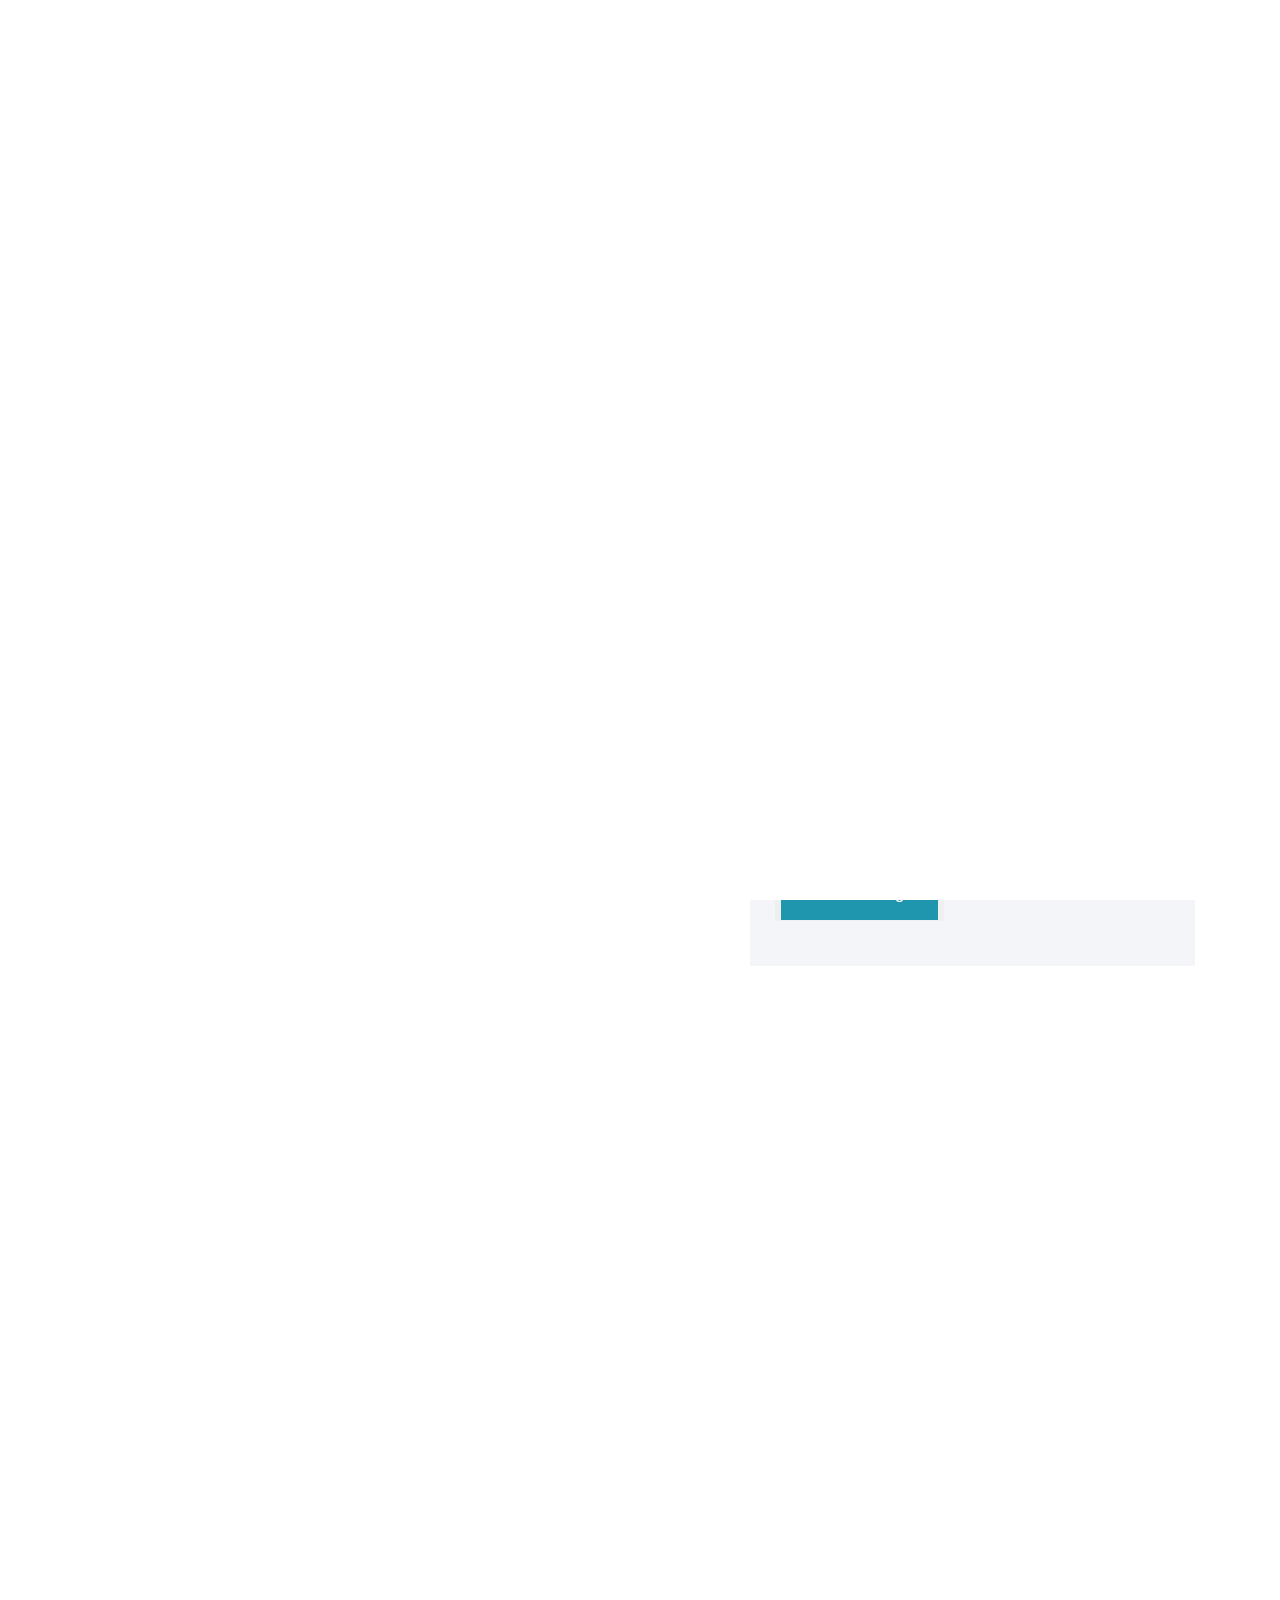
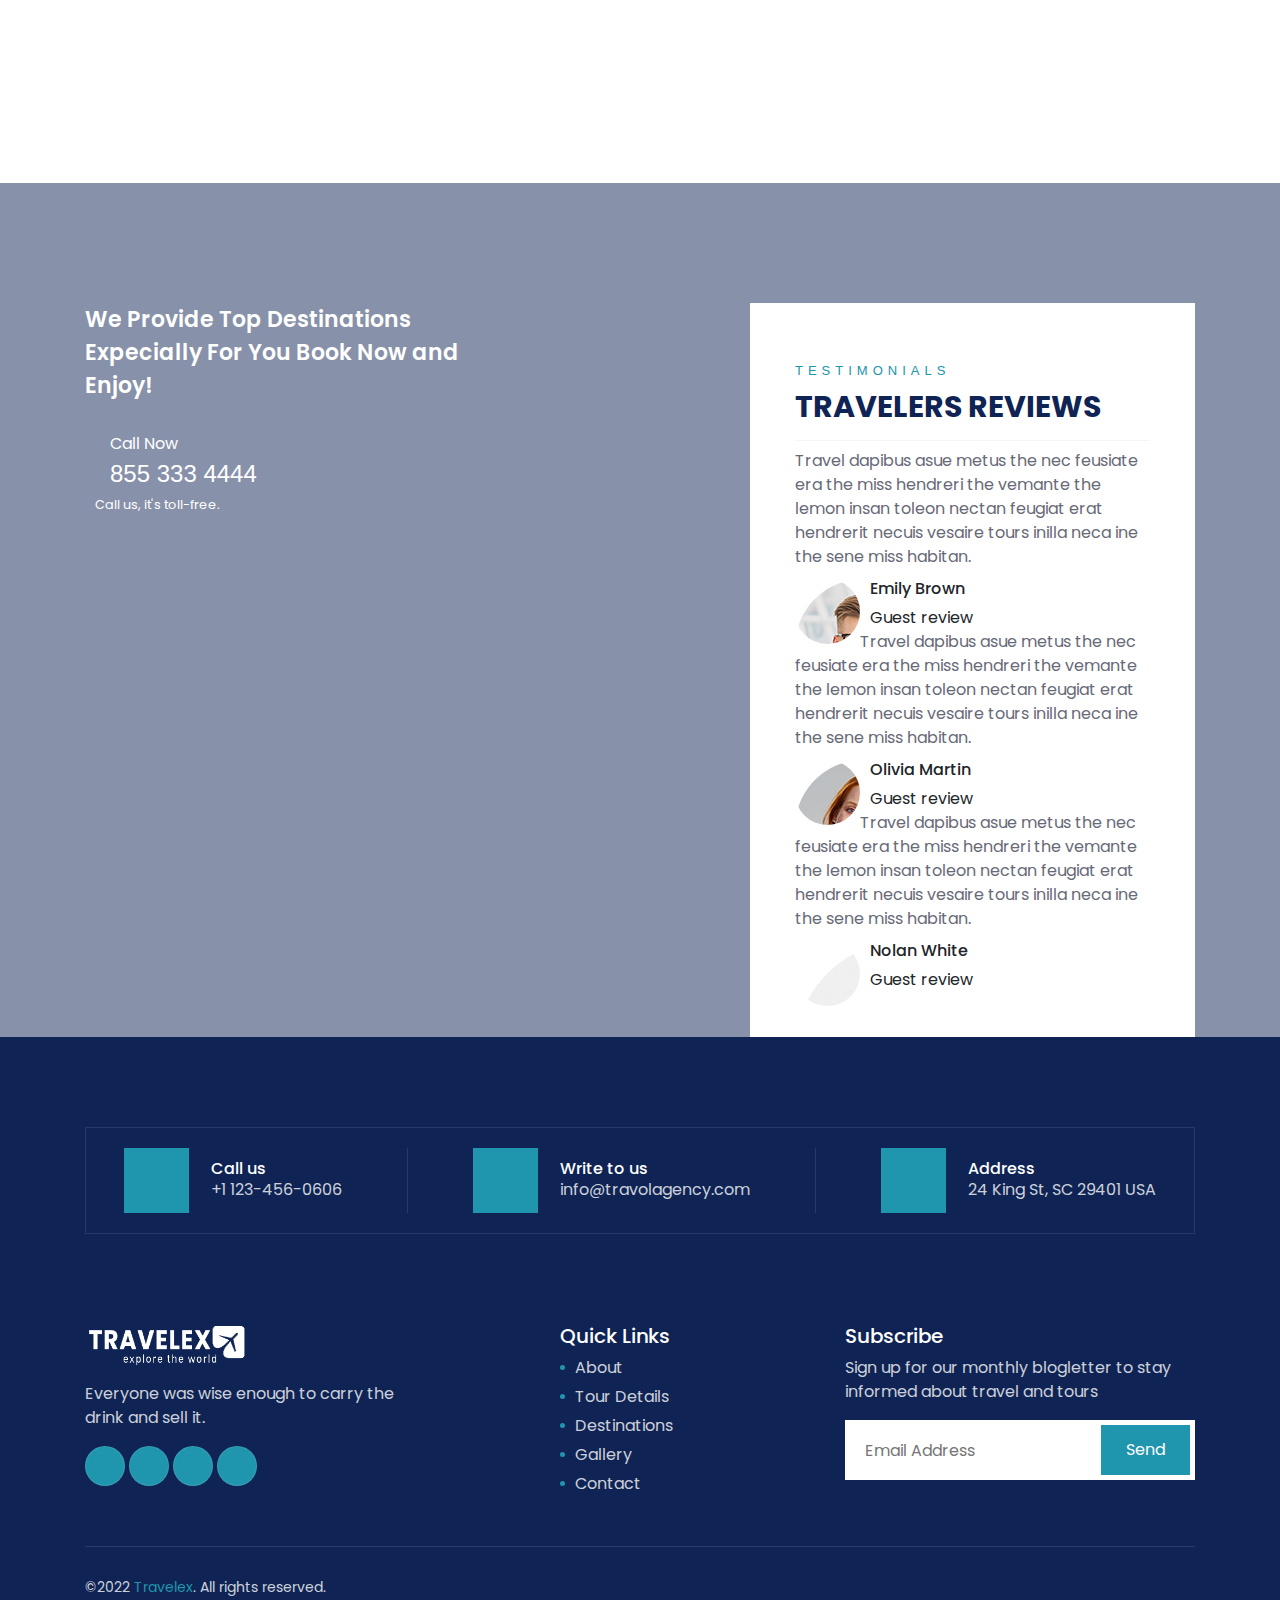
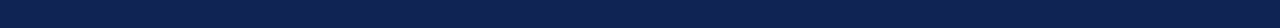
==== commit 7b601b73: "Final touch up  project" ====
--- a/Pages/contact.html
+++ b/Pages/contact.html
@@ -58,14 +58,14 @@
 </head>
 
 <body class="">
-    <div class="main-sroll-top">
-        <a href="index.html"><i class="fas fa-angle-double-up"></i></a>
+    <!-- loader -->
+    <div class="loader-main" id="loader">
+        <img src="../Images/loader.gif" alt="">
     </div>
     <!-- loader -->
-    <!-- <div class="loader-main" id="loader">
-        <img src="../Images/loader.gif" alt="">
-    </div> -->
-    <!-- loader -->
+    <div class="main-sroll-top">
+        <a href="#"><i class="fas fa-angle-double-up"></i></a>
+    </div>
 
     <!-- start Header -->
     <Header>
@@ -74,22 +74,20 @@
                 <div class="container-fluid bgtop animate__animated animate__fadeInDown animate__delay-1s">
                     <div class="d-flex align-items-center justify-content-between ">
                         <div class="logo_img">
-                            <img src="../Images/logo.png" alt="">
+                            <img src="../Images/Travelex.png" alt="">
                         </div>
                         <ul class="start-menu">
-                            <li><a href="/Pages/index.html">Home</a></li>
+                            <li><a href="#">Home</a></li>
                             <li><a href="about.html">About</a></li>
                             <li><a href="#">Tours<i class="fa-solid fa-chevron-down"></i></a>
                                 <ul class="sub-menu">
-                                    <li><a href="#">Tour 1</a></li>
-                                    <li><a href="#">Tour 2</a></li>
-                                    <li><a href="#">Tour 3</a></li>
-                                    <li><a href="#">Tour Details</a></li>
+                                    <li><a href="tourDetails.html">Tour Details</a></li>
                                 </ul>
                             </li>
                             <li><a href="destination.html">Destination</a></li>
                             <li><a href="gallery.html">Gallery</a></li>
                             <li><a href="contact.html">Contact</a></li>
+                            <li><a href="../login.html" class="login-btn-index">REGISTER</a></li>
                         </ul>
                         <div class="toggle-menu">
                             <a href="#"><i class="fa-solid fa-bars"></i></a>
@@ -424,9 +422,7 @@
                 <div class="row mb-90">
                     <div class="col-md-6 mb-60">
                         <h3>Travel Agency Inc.</h3>
-                        <p>Travel duru nisl quam nestibulum ac quam nec odio elementum sceisue the aucan ligula. Orci
-                            varius natoque penatibus et magnis dis parturient monte nascete ridiculus mus nellentesque
-                            habitant morbine.</p>
+                        <p>Travel hard players how nestibulum and how not hate element seisue the aucan ligula. Orcs, born with feathers and large shoots, will give birth to a ridiculous mouse born on the mountain, and they will dwell in sickness.</p>
                         <div class="phone-call mb-30">
                             <div class="icon"><i class="fa-solid fa-phone"></i></div>
                             <div class="text">
@@ -500,6 +496,7 @@
             </div>
         </section>
     </div>
+
     <!-- start testimonials -->
     <section class="testimonials">
         <div class="bg_image">
@@ -519,7 +516,7 @@
                     </div>
                     <!-- Booking From -->
                     <div class="col-md-5 offset-md-2">
-                        <div class="testimonials-box">
+                        <div class="testimonials-box rounded-3">
                             <div class="head-box">
                                 <h6>Testimonials</h6>
                                 <h4>Travelers Reviews</h4>
@@ -532,10 +529,10 @@
                                     <div class="info">
                                         <div class="author-img"> <img src="/Images/auth1.png" alt=""> </div>
                                         <div class="cont">
-                                            <div class="rating"> 
-                                                <i class="fa-solid fa-star"></i>
-                                                <i class="fa-solid fa-star"></i>
-                                                <i class="fa-solid fa-star"></i> 
+                                            <div class="rating">
+                                                <i class="fa-solid fa-star"></i>
+                                                <i class="fa-solid fa-star"></i>
+                                                <i class="fa-solid fa-star"></i>
                                                 <i class="fa-solid fa-star"></i>
                                                 <i class="fa-solid fa-star"></i>
                                             </div>
@@ -550,9 +547,12 @@
                                     <div class="info">
                                         <div class="author-img"> <img src="/Images/auth2.png" alt=""> </div>
                                         <div class="cont">
-                                            <div class="rating"> <i class="star active"></i> <i class="star active"></i>
-                                                <i class="star active"></i> <i class="star active"></i> <i
-                                                    class="star active"></i>
+                                            <div class="rating">
+                                                <i class="fa-solid fa-star"></i>
+                                                <i class="fa-solid fa-star"></i>
+                                                <i class="fa-solid fa-star"></i>
+                                                <i class="fa-solid fa-star"></i>
+                                                <i class="fa-solid fa-star"></i>
                                             </div>
                                             <h6>Olivia Martin</h6> <span>Guest review</span>
                                         </div>
@@ -565,9 +565,12 @@
                                     <div class="info">
                                         <div class="author-img"> <img src="/Images/auth3.png" alt=""> </div>
                                         <div class="cont">
-                                            <div class="rating"> <i class="star active"></i> <i class="star active"></i>
-                                                <i class="star active"></i> <i class="star active"></i> <i
-                                                    class="star active"></i>
+                                            <div class="rating">
+                                                <i class="fa-solid fa-star"></i>
+                                                <i class="fa-solid fa-star"></i>
+                                                <i class="fa-solid fa-star"></i>
+                                                <i class="fa-solid fa-star"></i>
+                                                <i class="fa-solid fa-star"></i>
                                             </div>
                                             <h6>Nolan White</h6> <span>Guest review</span>
                                         </div>
@@ -596,7 +599,7 @@
                                 <div class="footer-contact-links-wrapper">
                                     <div class="footer-contact-link-wrapper">
                                         <div class="image-wrapper footer-contact-link-icon">
-                                            <div class="icon-footer"> <i class="fa-solid fa-phone"></i> </div>
+                                            <div class="icon-footer rounded-2"> <i class="fa-solid fa-phone"></i> </div>
                                         </div>
                                         <div class="footer-contact-link-content">
                                             <h6>Call us</h6>
@@ -606,7 +609,7 @@
                                     <div class="footer-contact-links-divider"></div>
                                     <div class="footer-contact-link-wrapper">
                                         <div class="image-wrapper footer-contact-link-icon">
-                                            <div class="icon-footer"><i class="fa-solid fa-envelope"></i> </div>
+                                            <div class="icon-footer rounded-2"><i class="fa-solid fa-envelope"></i> </div>
                                         </div>
                                         <div class="footer-contact-link-content">
                                             <h6>Write to us</h6>
@@ -616,7 +619,7 @@
                                     <div class="footer-contact-links-divider"></div>
                                     <div class="footer-contact-link-wrapper">
                                         <div class="image-wrapper footer-contact-link-icon">
-                                            <div class="icon-footer"> <i class="fa-solid fa-location-arrow"></i></div>
+                                            <div class="icon-footer rounded-2"> <i class="fa-solid fa-location-arrow"></i></div>
                                         </div>
                                         <div class="footer-contact-link-content">
                                             <h6>Address</h6>
@@ -634,11 +637,11 @@
                         <!-- about & social icons -->
                         <div class="col-md-4 widget-area">
                             <div class="widget clearfix">
-                                <div class="footer-logo"> <img class="img-fluid" src="/Images/logo.png" alt=""> </div>
+                                <div class="footer-logo"> <img class="img-fluid" src="/Images/Travelex.png" alt="">
+                                </div>
                                 <div class="widget-text">
-                                    <p>Quisque imperdiet sapien porttito the bibendum sellentesque the commodo erat acar
-                                        accumsa lobortis, enim diam the nesuen.</p>
-                                    <div class="social-icons">
+                                    <p>Everyone was wise enough to carry the drink and sell it.</p>
+                                    <div class="social-icons mt-3">
                                         <ul class="list-inline">
                                             <li><a href="#"><i class="fa-brands fa-instagram"></i></a></li>
                                             <li><a href="#"><i class="fa-brands fa-twitter"></i></li>
@@ -655,6 +658,7 @@
                                 <h3 class="widget-title">Quick Links</h3>
                                 <ul>
                                     <li><a href="about.html">About</a></li>
+                                    <li><a href="tourDetails.html">Tour Details</a></li>
                                     <li><a href="destination.html">Destinations</a></li>
                                     <li><a href="gallery.html">Gallery</a></li>
                                     <li><a href="Contact.html">Contact</a></li>
@@ -666,10 +670,10 @@
                             <div class="widget clearfix">
                                 <h3 class="widget-title">Subscribe</h3>
                                 <p>Sign up for our monthly blogletter to stay informed about travel and tours</p>
-                                <div class="widget-newsletter">
+                                <div class="widget-newsletter mt-3">
                                     <form action="#">
-                                        <input type="email" placeholder="Email Address" required="">
-                                        <button type="submit">Send</button>
+                                        <input type="email" class="rounded-2" placeholder="Email Address" required="">
+                                        <button type="submit" class="rounded-2">Send</button>
                                     </form>
                                 </div>
                             </div>
@@ -680,7 +684,7 @@
                 <div class="bottom-footer-text">
                     <div class="row copyright">
                         <div class="col-md-12">
-                            <p class="mb-0">©2022 <a href="#">DuruThemes</a>. All rights reserved.</p>
+                            <p class="mb-0">©2022 <a href="#">Travelex</a>. All rights reserved.</p>
                         </div>
                     </div>
                 </div>
--- a/Css/Contact_banner.css
+++ b/Css/Contact_banner.css
@@ -416,8 +416,8 @@
     width: 0;
     height: 0;
     transform-style: preserve-3d;
-    perspective: 90px;
-    animation: rotate 14s infinite linear;
+    perspective: 63px;
+    animation: rotate 18s infinite linear;
   }
   
   @keyframes rotate {
@@ -6734,19 +6734,3 @@
     }
   }
   
-  .opacity-0 {
-    opacity: 0;
-  }
-  
-  .culture-section-part {
-    width: 50%;
-    float: left;
-  }
-  .culture-section-part .culture-section-main {
-    width: 85%;
-    float: left;
-  }
-  .culture-section-part:nth-child(2) .culture-section-main, .culture-section-part:nth-child(4) .culture-section-main {
-    float: right;
-  }
-  
--- a/Css/style.css
+++ b/Css/style.css
@@ -2,29 +2,23 @@
 body {
   margin: 0;
   padding: 0;
-  -webkit-box-sizing: border-box;
-          box-sizing: border-box;
-  font-family: 'Poppins', sans-serif;
+  box-sizing: border-box;
+  font-family: "Poppins", sans-serif;
   scroll-behavior: smooth;
   overflow-x: hidden;
 }
-
 body::-webkit-scrollbar-track {
-  -webkit-box-shadow: inset 0 0 6px rgba(0, 0, 0, 0.3);
-          box-shadow: inset 0 0 6px rgba(0, 0, 0, 0.3);
+  box-shadow: inset 0 0 6px rgba(0, 0, 0, 0.3);
   border-radius: 10px;
   background-color: #f5f5f5;
 }
-
 body::-webkit-scrollbar {
   width: 8px;
   background-color: #f5f5f5;
 }
-
 body::-webkit-scrollbar-thumb {
   border-radius: 10px;
-  -webkit-box-shadow: inset 0 0 6px rgba(0, 0, 0, 0.3);
-          box-shadow: inset 0 0 6px rgba(0, 0, 0, 0.3);
+  box-shadow: inset 0 0 6px rgba(0, 0, 0, 0.3);
   background-color: #ED8A0F;
 }
 
@@ -43,6 +37,11 @@
   margin: 0;
 }
 
+input {
+  outline: none;
+  border: none;
+}
+
 .login_main {
   background-image: url(../Images/MaldivesBG.jpg);
   background-repeat: no-repeat;
@@ -51,7 +50,6 @@
   height: 657px;
   position: relative;
 }
-
 .login_main .overlay {
   position: absolute;
   top: 0;
@@ -62,18 +60,15 @@
   opacity: 0.4;
   z-index: 0;
 }
-
 .login_main .login-bg {
   position: absolute;
   top: 50%;
   left: 10%;
-  -webkit-transform: translate(-10%, -50%);
-          transform: translate(-10%, -50%);
+  transform: translate(-10%, -50%);
   height: 450px;
   width: 350px;
   background: rgba(255, 255, 255, 0.25);
-  -webkit-box-shadow: 0 8px 32px 0 rgba(31, 38, 135, 0.37);
-          box-shadow: 0 8px 32px 0 rgba(31, 38, 135, 0.37);
+  box-shadow: 0 8px 32px 0 rgba(31, 38, 135, 0.37);
   -webkit-backdrop-filter: blur(8px);
           backdrop-filter: blur(8px);
   border-radius: 8px;
@@ -81,32 +76,27 @@
   padding: 20px;
   z-index: 10;
 }
-
 .login_main .login-bg > h3 {
   font-size: 20px;
   text-align: center;
   color: white;
   margin-top: 30px;
 }
-
 .login_main .login-bg .email-sec {
   position: relative;
   margin-top: 20px;
 }
-
 .login_main .login-bg .email-sec:nth-child(2) {
   margin-top: 50px;
 }
-
 .login_main .login-bg .email-sec label {
   display: block;
   color: white;
   font-weight: 300;
-  letter-spacing: .5px;
+  letter-spacing: 0.5px;
   font-size: 14px;
   margin-bottom: 5px;
 }
-
 .login_main .login-bg .email-sec input {
   padding: 6px 15px;
   width: 100%;
@@ -115,48 +105,35 @@
   border: none;
   font-size: 14px;
 }
-
-.login_main .login-bg .email-sec input::-webkit-input-placeholder {
+.login_main .login-bg .email-sec input::-moz-placeholder {
   font-size: 14px;
 }
-
 .login_main .login-bg .email-sec input:-ms-input-placeholder {
   font-size: 14px;
 }
-
-.login_main .login-bg .email-sec input::-ms-input-placeholder {
-  font-size: 14px;
-}
-
 .login_main .login-bg .email-sec input::placeholder {
   font-size: 14px;
 }
-
-.login_main .login-bg .email-sec .fa-eye-slash {
+.login_main .login-bg .email-sec #togglePassword {
   position: absolute;
   top: 60%;
   right: 13px;
   font-size: 15px;
 }
-
 .login_main .login-bg .email-sec .label-icon {
   margin-right: 10px;
 }
-
 .login_main .login-bg .form-check {
   margin: 20px 0 0 5px;
 }
-
 .login_main .login-bg .form-check .form-check-label {
   font-size: 14px;
   font-weight: 200;
   color: white;
 }
-
 .login_main .login-bg .login-btn-main {
   position: relative;
 }
-
 .login_main .login-bg .login-btn-main .login-btn {
   width: 100%;
   padding: 6px 20px;
@@ -165,39 +142,28 @@
   color: white;
   border-radius: 7px;
   overflow: hidden;
-  -webkit-transition: .4s;
-  transition: .4s;
-  -webkit-box-shadow: 0px 6px 10px 0px rgba(0, 0, 0, 0.15);
-          box-shadow: 0px 6px 10px 0px rgba(0, 0, 0, 0.15);
-}
-
+  transition: 0.4s;
+  box-shadow: 0px 6px 10px 0px rgba(0, 0, 0, 0.15);
+}
 .login_main .login-bg .login-btn-main .login-btn::before {
-  content: '';
+  content: "";
   position: absolute;
   top: -20px;
   left: -20px;
-  -webkit-transform: rotate(342deg);
-          transform: rotate(342deg);
+  transform: rotate(342deg);
   background-color: white;
   height: 82px;
   width: 17px;
-  opacity: .4;
-  -webkit-transition: all .5s;
-  transition: all .5s;
-}
-
+  opacity: 0.4;
+  transition: all 0.5s;
+}
 .login_main .login-bg .login-btn-main .login-btn:hover {
-  -webkit-box-shadow: 0px 6px 18px 0px rgba(0, 0, 0, 0.25);
-          box-shadow: 0px 6px 18px 0px rgba(0, 0, 0, 0.25);
-}
-
+  box-shadow: 0px 6px 18px 0px rgba(0, 0, 0, 0.25);
+}
 .login_main .login-bg .login-btn-main .login-btn:hover::before {
-  -webkit-transition: all .3s;
-  transition: all .3s;
-  -webkit-transform: translateX(350px) rotate(342deg);
-          transform: translateX(350px) rotate(342deg);
-}
-
+  transition: all 0.3s;
+  transform: translateX(350px) rotate(342deg);
+}
 .login_main .login-bg .login-btn-main #submit {
   position: absolute;
   top: 0;
@@ -205,12 +171,169 @@
   height: 100%;
   opacity: 0;
 }
-
 .login_main .login-bg .sign-in-btn {
   color: #fff;
   font-weight: 600;
   margin-top: 20px;
   text-decoration: underline !important;
+}
+.login_main .login-bg .already-account {
+  color: white;
+  font-size: 13px;
+  text-align: center;
+  margin-top: 28px;
+  letter-spacing: 0.5px;
+}
+.login_main .login-bg .already-account a {
+  color: #4734D3;
+  font-weight: 500;
+}
+
+.signUp_main {
+  background-image: url(../Images/maldives1.jpeg);
+  background-repeat: no-repeat;
+  background-size: cover;
+  width: 100%;
+  height: 657px;
+  position: relative;
+}
+.signUp_main .overlay {
+  position: absolute;
+  top: 0;
+  left: 0;
+  height: 100%;
+  width: 100%;
+  background: black;
+  opacity: 0.4;
+  z-index: 0;
+}
+.signUp_main .login-bg {
+  position: absolute;
+  top: 50%;
+  right: 7%;
+  transform: translate(-10%, -50%);
+  height: 450px;
+  width: 350px;
+  background: rgba(255, 255, 255, 0.25);
+  box-shadow: 0 8px 32px 0 rgba(31, 38, 135, 0.37);
+  -webkit-backdrop-filter: blur(8px);
+          backdrop-filter: blur(8px);
+  border-radius: 8px;
+  border: 1px solid rgba(255, 255, 255, 0.18);
+  padding: 20px;
+  z-index: 10;
+}
+.signUp_main .login-bg > h3 {
+  font-size: 20px;
+  text-align: center;
+  color: white;
+  margin-top: 5px;
+}
+.signUp_main .login-bg .email-sec {
+  position: relative;
+  margin-top: 15px;
+}
+.signUp_main .login-bg .email-sec:nth-child(2) {
+  margin-top: 30px;
+}
+.signUp_main .login-bg .email-sec label {
+  display: block;
+  color: white;
+  font-weight: 300;
+  letter-spacing: 0.5px;
+  font-size: 14px;
+  margin-bottom: 5px;
+}
+.signUp_main .login-bg .email-sec input {
+  padding: 6px 15px;
+  width: 100%;
+  border-radius: 7px;
+  outline: none;
+  border: none;
+  font-size: 14px;
+}
+.signUp_main .login-bg .email-sec input::-moz-placeholder {
+  font-size: 14px;
+}
+.signUp_main .login-bg .email-sec input:-ms-input-placeholder {
+  font-size: 14px;
+}
+.signUp_main .login-bg .email-sec input::placeholder {
+  font-size: 14px;
+}
+.signUp_main .login-bg .email-sec #togglePassword {
+  position: absolute;
+  top: 60%;
+  right: 13px;
+  font-size: 15px;
+}
+.signUp_main .login-bg .email-sec .label-icon {
+  margin-right: 10px;
+}
+.signUp_main .login-bg .form-check {
+  margin: 20px 0 0 5px;
+}
+.signUp_main .login-bg .form-check .form-check-label {
+  font-size: 14px;
+  font-weight: 200;
+  color: white;
+}
+.signUp_main .login-bg .login-btn-main {
+  position: relative;
+}
+.signUp_main .login-bg .login-btn-main .login-btn {
+  width: 100%;
+  padding: 6px 20px;
+  margin-top: 20px;
+  background-color: #007DBF;
+  color: white;
+  border-radius: 7px;
+  overflow: hidden;
+  transition: 0.4s;
+  box-shadow: 0px 6px 10px 0px rgba(0, 0, 0, 0.15);
+}
+.signUp_main .login-bg .login-btn-main .login-btn::before {
+  content: "";
+  position: absolute;
+  top: -20px;
+  left: -20px;
+  transform: rotate(342deg);
+  background-color: white;
+  height: 82px;
+  width: 17px;
+  opacity: 0.4;
+  transition: all 0.5s;
+}
+.signUp_main .login-bg .login-btn-main .login-btn:hover {
+  box-shadow: 0px 6px 18px 0px rgba(0, 0, 0, 0.25);
+}
+.signUp_main .login-bg .login-btn-main .login-btn:hover::before {
+  transition: all 0.3s;
+  transform: translateX(350px) rotate(342deg);
+}
+.signUp_main .login-bg .login-btn-main #submit {
+  position: absolute;
+  top: 0;
+  width: 100%;
+  height: 100%;
+  opacity: 0;
+}
+.signUp_main .login-bg .sign-in-btn {
+  color: #fff;
+  font-weight: 600;
+  margin-top: 20px;
+  text-decoration: underline !important;
+}
+.signUp_main .login-bg .already-account {
+  color: white;
+  font-size: 13px;
+  text-align: center;
+  margin-top: 28px;
+  letter-spacing: 0.5px;
+}
+.signUp_main .login-bg .already-account a {
+  color: #4734D3;
+  font-weight: 500;
 }
 
 .spacerY {
@@ -229,10 +352,8 @@
   border: 2px solid #2095AE !important;
   background-color: transparent;
   z-index: 30;
-  -webkit-transition: .4s;
-  transition: .4s;
-}
-
+  transition: 0.4s;
+}
 .main-sroll-top a:hover {
   background-color: #2095AE;
   color: white;
@@ -246,11 +367,12 @@
   position: fixed;
   top: 50%;
   left: 50%;
-  -webkit-transform: translate(-50%, -50%);
-          transform: translate(-50%, -50%);
+  transform: translate(-50%, -50%);
   width: 100%;
   margin: 0px;
   padding: 0;
+  background-color: white;
+  z-index: 100000;
 }
 
 .loader-main {
@@ -259,19 +381,14 @@
   width: 100%;
   top: 0px;
   left: 0px;
+  overflow: hidden;
   height: 100vh;
-  display: -webkit-box;
-  display: -ms-flexbox;
   display: flex;
-  -webkit-box-align: center;
-      -ms-flex-align: center;
-          align-items: center;
-  -webkit-box-pack: center;
-      -ms-flex-pack: center;
-          justify-content: center;
+  align-items: center;
+  justify-content: center;
   text-align: center;
-}
-
+  z-index: 100000;
+}
 .loader-main img {
   width: 200px;
 }
@@ -282,115 +399,92 @@
   position: absolute;
   width: 100%;
 }
-
 .header-main .sticky.fixed {
   position: fixed;
   width: 1200px;
-  -webkit-transform: translateX(-50%);
-          transform: translateX(-50%);
+  transform: translateX(-50%);
   left: 50%;
   background: #2095AE;
-  -webkit-box-shadow: 0px 4px 13px 0px rgba(0, 0, 0, 0.25);
-          box-shadow: 0px 4px 13px 0px rgba(0, 0, 0, 0.25);
+  box-shadow: 0px 4px 13px 0px rgba(0, 0, 0, 0.25);
   -webkit-backdrop-filter: blur(8px);
           backdrop-filter: blur(8px);
   border-radius: 0 0 12px 12px;
   z-index: 1000;
 }
-
 .header-main .sticky.fixed .bgtop {
   border: 0;
 }
-
 .header-main .bgtop {
   max-width: 1200px;
   border-bottom: 1px solid rgba(255, 255, 255, 0.2);
   z-index: 1000;
   position: relative;
 }
-
 .header-main .bgtop .logo_img img {
   width: 140px;
 }
-
 .header-main .bgtop .start-menu {
-  display: -webkit-box;
-  display: -ms-flexbox;
   display: flex;
   gap: 20px;
 }
-
 .header-main .bgtop .start-menu li {
   padding: 20px 0;
   position: relative !important;
 }
-
 .header-main .bgtop .start-menu li a {
   color: white;
   font-size: 15px;
-  font-weight: 300;
-}
-
+  font-weight: 400;
+}
 .header-main .bgtop .start-menu li a i {
   margin-left: 5px;
   font-size: 12px;
 }
-
 .header-main .bgtop .start-menu li:hover .sub-menu {
-  -webkit-transform: translateY(60px);
-          transform: translateY(60px);
-  -webkit-transition: all .3s;
-  transition: all .3s;
-}
-
+  transform: translateY(60px);
+  transition: all 0.3s;
+}
 .header-main .bgtop .start-menu li:hover .sub-menu li {
   display: block;
   opacity: 1;
 }
-
 .header-main .bgtop .start-menu .sub-menu {
   position: absolute;
   top: 0px;
   left: 0;
-  -webkit-transform: translateY(70px);
-          transform: translateY(70px);
-  -webkit-box-shadow: 0px 2px 5px 0px rgba(140, 140, 140, 0.25);
-          box-shadow: 0px 2px 5px 0px rgba(140, 140, 140, 0.25);
-  background: rgba(255, 255, 255, 0.25);
-  -webkit-box-shadow: 0 8px 32px 0 rgba(31, 38, 135, 0.37);
-          box-shadow: 0 8px 32px 0 rgba(31, 38, 135, 0.37);
-  -webkit-backdrop-filter: blur(8px);
-          backdrop-filter: blur(8px);
+  transform: translateY(70px);
+  background: white;
   border-radius: 8px;
-}
-
+  box-shadow: 0px 2px 5px 0px rgba(140, 140, 140, 0.25);
+}
 .header-main .bgtop .start-menu .sub-menu li {
-  -webkit-transition: all .3s;
-  transition: all .3s;
+  transition: all 0.3s;
   opacity: 0;
   display: none;
   padding: 10px 15px;
   width: 140px;
   cursor: pointer;
 }
-
 .header-main .bgtop .start-menu .sub-menu li a {
   color: black;
   font-size: 15px;
-  font-weight: 300;
-}
-
-.header-main .bgtop .start-menu .sub-menu li:hover {
-  -webkit-box-shadow: 0 8px 32px 0 rgba(31, 38, 135, 0.37);
-          box-shadow: 0 8px 32px 0 rgba(31, 38, 135, 0.37);
-}
-
+  font-weight: 400;
+}
+.header-main .bgtop .start-menu .sub-menu li:hover a {
+  color: #007DBF;
+}
 .header-main .bgtop .toggle-menu {
   display: none;
 }
-
 .header-main .bgtop .toggle-menu a {
   color: white;
+}
+.header-main .login-btn-index {
+  background-color: white;
+  padding: 5px 23px;
+  border-radius: 5px;
+  color: #2095AE !important;
+  font-weight: 500 !important;
 }
 
 /* ----------------end header--------------- */
@@ -398,17 +492,14 @@
 .banner-main {
   /*Dots*/
 }
-
 .banner-main #main_banner .owl-nav {
   margin-top: 0;
   position: absolute;
   top: 50%;
-  -webkit-transform: translateY(-50%);
-          transform: translateY(-50%);
+  transform: translateY(-50%);
   width: 100%;
   display: none;
 }
-
 .banner-main #main_banner .owl-prev, .banner-main #main_banner .owl-next {
   position: absolute;
   left: 50px;
@@ -419,91 +510,77 @@
   border-radius: 50% !important;
   margin: 0;
 }
-
 .banner-main #main_banner .owl-next {
   right: 50px;
   left: auto;
 }
-
 .banner-main #main_banner .owl-dots {
   position: absolute;
   bottom: 10px;
   width: 100%;
 }
-
 .banner-main #main_banner .owl-dots .owl-dot span {
   background: white !important;
   border-radius: 0 !important;
 }
-
 .banner-main #main_banner .owl-dots .owl-dot.active span {
   background: var(--themeBlue) !important;
 }
-
 .banner-main #main_banner .slide_text {
   position: absolute;
   top: 50%;
   left: 50%;
-  -webkit-transform: translate(-50%, -50%);
-          transform: translate(-50%, -50%);
+  transform: translate(-50%, -50%);
   line-height: 40px;
   overflow: hidden;
   width: 70%;
   text-align: center;
   padding: 20px;
 }
-
 .banner-main #main_banner .slide_text > * {
   margin-bottom: 15px;
 }
-
 .banner-main #main_banner .slide_text > h4 {
   font-size: 13px;
   font-weight: 400;
   color: #fff;
   margin-bottom: 15px;
-  -webkit-animation-delay: .2s;
-          animation-delay: .2s;
+  -webkit-animation-delay: 0.2s;
+          animation-delay: 0.2s;
   text-transform: uppercase;
   letter-spacing: 6px;
 }
-
 .banner-main #main_banner .slide_text > h3 {
   position: relative;
   margin-bottom: 0;
   font-size: 75px;
   text-transform: uppercase;
-  -webkit-animation-delay: .4s;
-          animation-delay: .4s;
+  -webkit-animation-delay: 0.4s;
+          animation-delay: 0.4s;
   color: #fff;
   font-weight: 700;
   letter-spacing: 2px;
 }
-
 .banner-main #main_banner .slide_text > h3 span {
   color: transparent;
   -webkit-text-stroke: 1px #fff;
 }
-
 .banner-main #main_banner .owl-stage-outer,
 .banner-main #main_banner .owl-stage,
 .banner-main #main_banner .owl-item,
 .banner-main #main_banner .item {
   height: 660px;
 }
-
 .banner-main #main_banner .item .slider-image {
   position: relative;
 }
-
 .banner-main #main_banner .item .slider-image img {
   height: 100%;
   -o-object-fit: cover;
      object-fit: cover;
 }
-
 .banner-main #main_banner .item .slider-image:before {
-  content: '';
+  content: "";
   position: absolute;
   width: 100%;
   height: 100%;
@@ -511,9 +588,8 @@
   left: 0;
   z-index: 0;
   background: #0f2454;
-  opacity: .5;
-}
-
+  opacity: 0.5;
+}
 .banner-main .btn-theme {
   margin-top: 50px;
   background-color: var(--themeorange);
@@ -522,11 +598,9 @@
   border-radius: 5px;
   font-weight: bold;
   letter-spacing: 1px;
-  -webkit-transition: .3s;
-  transition: .3s;
+  transition: 0.3s;
   width: 50%;
 }
-
 .banner-main .btn-theme:hover {
   background-color: transparent;
   border: 1px solid black;
@@ -538,46 +612,39 @@
 .discover-main {
   padding: 120px 0;
 }
-
 .discover-main .content .semi-title {
   color: #2095AE;
   font-size: 13px;
-  font-family: 'Barlow', sans-serif;
+  font-family: "Barlow", sans-serif;
   font-weight: 400;
   text-transform: uppercase;
   margin-bottom: 5px;
   letter-spacing: 5px;
 }
-
 .discover-main .content .main-title {
   font-size: 45px;
   line-height: 1.2em;
-  font-family: 'Poppins', sans-serif;
+  font-family: "Poppins", sans-serif;
   font-weight: 700;
   color: #0f2454;
   position: relative;
   text-transform: uppercase;
   margin-bottom: 20px;
 }
-
 .discover-main .content .main-title span {
   color: #2095AE;
 }
-
 .discover-main .content .para p {
   color: #676977;
   margin-bottom: 20px;
   font-weight: 300;
 }
-
 .discover-main .content .experience {
   margin-top: 30px;
 }
-
 .discover-main .content .experience .exp1 {
   margin-bottom: 10px;
 }
-
 .discover-main .content .experience .exp1 i {
   font-size: 10px;
   color: #fff;
@@ -586,55 +653,42 @@
   padding: 10px;
   margin-right: 10px;
 }
-
 .discover-main .content .experience .exp1 span {
   color: #676977;
   font-weight: 300;
 }
-
 .discover-main .content .information {
   margin: 20px 10px;
 }
-
 .discover-main .content .information i {
   color: #2095AE;
   margin-right: 20px;
   font-size: 26px;
 }
-
 .discover-main .content .information .text {
   font-size: 16px;
   margin: 0;
 }
-
 .discover-main .content .information .text a {
   font-size: 20px;
   color: #2095AE;
-  font-family: 'Barlow', sans-serif;
-}
-
+  font-family: "Barlow", sans-serif;
+}
 .discover-main .image-sec {
-  display: -webkit-box;
-  display: -ms-flexbox;
   display: flex;
-  -webkit-box-pack: end;
-      -ms-flex-pack: end;
-          justify-content: flex-end;
+  justify-content: flex-end;
   z-index: 9;
 }
-
 .discover-main .image-sec .main-img {
   position: relative;
 }
-
 .discover-main .image-sec .main-img > img {
   width: 400px;
   position: relative;
   z-index: 9;
 }
-
 .discover-main .image-sec .main-img:before {
-  content: '';
+  content: "";
   position: absolute;
   top: 60px;
   right: -32px;
@@ -642,8 +696,8 @@
   background-color: #2095AE;
   width: 400px;
   height: 472px;
-}
-
+  border-radius: 7px;
+}
 .discover-main .image-sec .main-img .round-circle {
   width: 155px;
   position: absolute;
@@ -659,33 +713,27 @@
   -webkit-animation-timing-function: linear;
           animation-timing-function: linear;
 }
-
 .discover-main .image-sec .main-img .round-circle img {
   width: 100%;
 }
 
 @-webkit-keyframes rotate {
   from {
-    -webkit-transform: rotate(360deg);
     transform: rotate(360deg);
   }
   to {
-    -webkit-transform: rotate(0);
     transform: rotate(0);
   }
 }
 
 @keyframes rotate {
   from {
-    -webkit-transform: rotate(360deg);
     transform: rotate(360deg);
   }
   to {
-    -webkit-transform: rotate(0);
     transform: rotate(0);
   }
 }
-
 /* ----------------End Discover--------------- */
 /* ----------------Start popular tours--------------- */
 .main-popular {
@@ -697,7 +745,6 @@
   /* tour-list */
   /* tour details */
 }
-
 .main-popular .semi-title {
   color: #2095AE;
   font-size: 13px;
@@ -706,73 +753,57 @@
   margin-bottom: 5px;
   letter-spacing: 5px;
 }
-
 .main-popular .section-title {
   font-size: 45px;
   line-height: 1.2em;
-  font-family: 'Poppins', sans-serif;
+  font-family: "Poppins", sans-serif;
   font-weight: 700;
   color: #0f2454;
   position: relative;
   text-transform: uppercase;
   margin-bottom: 20px;
 }
-
 .main-popular .section-title span {
   color: #2095AE;
 }
-
 .main-popular .tours3 {
   color: #676977;
 }
-
 .main-popular .tours3 .square-flip {
-  -webkit-perspective: 1000;
-          perspective: 1000;
-  -webkit-transform: perspective(1000px);
-          transform: perspective(1000px);
-  -webkit-transform-style: preserve-3d;
-          transform-style: preserve-3d;
+  perspective: 1000;
+  transform: perspective(1000px);
+  transform-style: preserve-3d;
   position: relative;
   background-size: cover;
   background-position: center center;
 }
-
 .main-popular .tours3 .square-flip {
   min-height: 450px;
   margin-bottom: 30px;
 }
-
 .main-popular .tours3 .square,
 .main-popular .tours3 .square2 {
   width: 100%;
   height: 100%;
 }
-
 .main-popular .tours3 .square {
   background-size: cover;
   background-position: center center;
-  -webkit-transition: -webkit-transform 0.9s cubic-bezier(0.68, -0.55, 0.265, 1.25);
-  transition: -webkit-transform 0.9s cubic-bezier(0.68, -0.55, 0.265, 1.25);
   transition: transform 0.9s cubic-bezier(0.68, -0.55, 0.265, 1.25);
-  transition: transform 0.9s cubic-bezier(0.68, -0.55, 0.265, 1.25), -webkit-transform 0.9s cubic-bezier(0.68, -0.55, 0.265, 1.25);
   overflow: hidden;
   position: absolute;
   top: 0;
   -webkit-backface-visibility: hidden;
   backface-visibility: hidden;
 }
-
 .main-popular .tours3 .square .category {
   position: absolute;
   top: 15px;
   right: 15px;
   z-index: 3;
-  -webkit-writing-mode: vertical-rl;
-      -ms-writing-mode: tb-rl;
-          writing-mode: vertical-rl;
-  -webkit-transform: rotate(180deg);
-          transform: rotate(180deg);
+  -ms-writing-mode: tb-rl;
+      writing-mode: vertical-rl;
+  transform: rotate(180deg);
   text-orientation: mixed;
   color: #fff;
   font-size: 13px;
@@ -783,169 +814,122 @@
   text-transform: uppercase;
   background: #0f2454;
 }
-
 .main-popular .tours3 .square .category a {
   color: #fff;
 }
-
 .main-popular .tours3 .square .category:hover {
   color: #fff;
 }
-
 .main-popular .tours3 .square h4 {
   color: #fff;
   font-size: 27px;
   text-align: left;
   margin-bottom: 10px;
-  display: -webkit-inline-box;
-  display: -ms-inline-flexbox;
   display: inline-flex;
 }
-
 .main-popular .tours3 .square h6, .main-popular .tours3 .square h6 a {
   position: relative;
   color: #fff;
   font-size: 16px;
   font-weight: 400;
-  font-family: 'Barlow', sans-serif;
+  font-family: "Barlow", sans-serif;
   margin-bottom: 0px;
 }
-
 .main-popular .tours3 .square-flip .square {
-  -webkit-transform: rotateY(0deg);
   transform: rotateY(0deg);
-  -webkit-transform-style: preserve-3d;
   transform-style: preserve-3d;
   z-index: 1;
 }
-
 .main-popular .tours3 .square-flip:hover .square {
-  -webkit-transform: rotateY(-180deg);
   transform: rotateY(-180deg);
-  -webkit-transform-style: preserve-3d;
   transform-style: preserve-3d;
 }
-
 .main-popular .tours3 .square2 {
   background: #f4f5f8;
   background-size: cover;
   background-position: center center;
-  -webkit-transition: -webkit-transform 0.9s cubic-bezier(0.68, -0.55, 0.265, 1.25);
-  transition: -webkit-transform 0.9s cubic-bezier(0.68, -0.55, 0.265, 1.25);
   transition: transform 0.9s cubic-bezier(0.68, -0.55, 0.265, 1.25);
-  transition: transform 0.9s cubic-bezier(0.68, -0.55, 0.265, 1.25), -webkit-transform 0.9s cubic-bezier(0.68, -0.55, 0.265, 1.25);
   overflow: hidden;
   position: absolute;
   top: 0;
   -webkit-backface-visibility: hidden;
   backface-visibility: hidden;
 }
-
 .main-popular .tours3 .square2.bg-white {
   background: #fff;
 }
-
 .main-popular .tours3 .square2:before {
   top: 25px;
   left: 15px;
   right: 15px;
   bottom: 25px;
 }
-
 .main-popular .tours3 .square2 h4 {
   font-size: 27px;
   color: #0f2454;
   margin-bottom: 5px;
 }
-
 .main-popular .tours3 .square2 h6 {
   position: relative;
   color: #2095AE;
   font-size: 16px;
   font-weight: 400;
-  font-family: 'Barlow', sans-serif;
+  font-family: "Barlow", sans-serif;
   margin-bottom: 20px;
 }
-
 .main-popular .tours3 .square2 p {
   font-size: 16px;
   color: #676977;
 }
-
 .main-popular .tours3 .square2 .icon img {
   width: 60px;
   color: #676977;
   margin-bottom: 20px;
 }
-
 .main-popular .tours3 .btn-line a {
   border-bottom: 1px solid #2095AE;
   color: #676977;
   padding-bottom: 5px;
 }
-
 .main-popular .tours3 .btn-line a:hover {
   border-bottom: 1px solid #0f2454;
   color: #676977;
 }
-
 .main-popular .tours3 .square-flip .square2 {
-  -webkit-transform: rotateY(180deg);
   transform: rotateY(180deg);
-  -webkit-transform-style: preserve-3d;
   transform-style: preserve-3d;
   z-index: 1;
 }
-
 .main-popular .tours3 .square-flip:hover .square2 {
-  -webkit-transform: rotateY(0deg);
   transform: rotateY(0deg);
-  -webkit-transform-style: preserve-3d;
   transform-style: preserve-3d;
 }
-
 .main-popular .tours3 .square-container {
   padding: 40px;
   text-align: right;
   height: 450px;
   position: relative;
-  -webkit-transition: -webkit-transform 0.9s cubic-bezier(0.68, -0.55, 0.265, 1.25);
-  transition: -webkit-transform 0.9s cubic-bezier(0.68, -0.55, 0.265, 1.25);
   transition: transform 0.9s cubic-bezier(0.68, -0.55, 0.265, 1.25);
-  transition: transform 0.9s cubic-bezier(0.68, -0.55, 0.265, 1.25), -webkit-transform 0.9s cubic-bezier(0.68, -0.55, 0.265, 1.25);
-  -webkit-transform: translateX(0px) scale(1);
   transform: translateX(0px) scale(1);
-  -webkit-transform-style: preserve-3d;
   transform-style: preserve-3d;
   z-index: 2;
 }
-
 .main-popular .tours3 .square-flip:hover .square-container {
-  -webkit-transform: translateX(-650px) scale(0.88);
-          transform: translateX(-650px) scale(0.88);
-}
-
+  transform: translateX(-650px) scale(0.88);
+}
 .main-popular .tours3 .square-container2 {
   padding: 30px;
   text-align: left;
   position: relative;
   top: 50%;
-  transition: -webkit-transform 0.9s cubic-bezier(0.68, -0.55, 0.265, 1.25);
-  -webkit-transition: -webkit-transform 0.9s cubic-bezier(0.68, -0.55, 0.265, 1.25);
   transition: transform 0.9s cubic-bezier(0.68, -0.55, 0.265, 1.25);
-  transition: transform 0.9s cubic-bezier(0.68, -0.55, 0.265, 1.25), -webkit-transform 0.9s cubic-bezier(0.68, -0.55, 0.265, 1.25);
-  -webkit-transform: translateY(-50%) translateX(650px) translateZ(60px) scale(0.88);
   transform: translateY(-50%) translateX(650px) translateZ(60px) scale(0.88);
-  -webkit-transform-style: preserve-3d;
   transform-style: preserve-3d;
   z-index: 2;
 }
-
 .main-popular .tours3 .square-flip:hover .square-container2 {
-  -webkit-transform: translateY(-50%) translateX(0px) translateZ(0px) scale(1);
   transform: translateY(-50%) translateX(0px) translateZ(0px) scale(1);
 }
-
 .main-popular .tours3 .flip-overlay {
   display: block;
   background: #0f2454;
@@ -954,9 +938,8 @@
   position: absolute;
   top: 0;
   left: 0;
-  opacity: .2;
-}
-
+  opacity: 0.2;
+}
 @media screen and (max-width: 991px) {
   .main-popular .tours3 .square-flip {
     margin-bottom: 30px;
@@ -965,70 +948,50 @@
     padding-bottom: 70px;
   }
 }
-
 .main-popular .tour-page h6 {
   position: relative;
-  font-family: 'Poppins', sans-serif;
+  font-family: "Poppins", sans-serif;
   font-size: 27px;
   color: #0f2454;
 }
-
 .main-popular .page-list {
   position: relative;
   display: block;
 }
-
 .main-popular .page-list li {
   position: relative;
-  display: -webkit-box;
-  display: -ms-flexbox;
   display: flex;
-  -webkit-box-align: center;
-      -ms-flex-align: center;
-          align-items: center;
-}
-
+  align-items: center;
+}
 .main-popular .page-list li + li {
   margin-top: 10px;
 }
-
 .main-popular .page-list-icon {
-  display: -webkit-box;
-  display: -ms-flexbox;
   display: flex;
-  -webkit-box-align: center;
-      -ms-flex-align: center;
-          align-items: center;
-}
-
+  align-items: center;
+}
 .main-popular .page-list-icon span {
   font-size: 18px;
   color: #2095AE;
 }
-
 .main-popular .page-list-text {
   margin-left: 15px;
 }
-
 .main-popular .page-list-text p {
   font-size: 16px;
   margin: 0;
 }
-
 .main-popular .tour-page .owl-nav {
   position: absolute;
   bottom: 3%;
   left: 12%;
 }
-
 .main-popular .tour-page .owl-prev {
   float: left;
 }
-
 .main-popular .tour-page .owl-next {
   float: right;
 }
-
 .main-popular .tour-page .owl-theme .owl-nav [class*=owl-] {
   width: 40px;
   height: 40px;
@@ -1040,138 +1003,99 @@
   margin-right: 3px;
   cursor: pointer;
   border: 1px solid rgba(255, 255, 255, 0.3);
-  -webkit-transition: all 0.2s ease-in-out;
   transition: all 0.2s ease-in-out;
-  -webkit-transform: scale(1);
-          transform: scale(1);
-}
-
+  transform: scale(1);
+}
 .main-popular .tour-page .owl-theme .owl-nav [class*=owl-]:hover {
-  -webkit-transform: scale(0.9);
-          transform: scale(0.9);
+  transform: scale(0.9);
   background: transparent;
   border: 1px solid #2095AE;
   color: #2095AE;
 }
-
 @media screen and (max-width: 768px) {
   .main-popular .tour-page .owl-nav {
     display: none;
   }
 }
-
 .main-popular .tour-list .wrap {
   background: #0f2454;
   padding: 30px;
 }
-
 .main-popular .tour-list ul {
   margin: 0;
   padding: 0;
   list-style: none;
 }
-
 .main-popular .tour-list ul li {
   color: #676977;
   font-size: 16px;
   padding-bottom: 10px;
 }
-
 .main-popular .tour-list ul li i {
   margin-right: 2px;
   color: #2095AE;
   font-size: 16px;
 }
-
 .main-popular .tour-page .head-icon {
-  display: -ms-grid;
   display: grid;
-  -ms-grid-columns: 46% auto;
-      grid-template-columns: 46% auto;
+  grid-template-columns: 46% auto;
   grid-auto-rows: 45px;
-  -webkit-box-align: center;
-      -ms-flex-align: center;
-          align-items: center;
+  align-items: center;
   padding: 20px 0;
 }
-
 .main-popular .tour-page .head-icon p {
-  display: -webkit-box;
-  display: -ms-flexbox;
   display: flex;
-  -webkit-box-align: center;
-      -ms-flex-align: center;
-          align-items: center;
+  align-items: center;
   color: #676977;
 }
-
 .main-popular .tour-page .head-icon p i {
   color: #2095AE;
   margin-right: 10px;
   font-size: 18px;
 }
-
 .main-popular .tour-page .head-icon p img {
   margin-right: 20px;
 }
-
 @media (max-width: 768px) {
   .main-popular .tour-page .head-icon {
-    -ms-grid-columns: auto auto;
-        grid-template-columns: auto auto;
+    grid-template-columns: auto auto;
   }
 }
-
 @media (max-width: 576px) {
   .main-popular .tour-page .head-icon {
-    -ms-grid-columns: 100%;
-        grid-template-columns: 100%;
+    grid-template-columns: 100%;
   }
 }
-
 .main-popular .tour-page .time-table,
 .main-popular .tour-page .time-table-price {
   padding: 15px 0;
-  display: -ms-grid;
   display: grid;
-  -ms-grid-columns: 50% 50%;
-      grid-template-columns: 50% 50%;
-  -webkit-box-align: center;
-      -ms-flex-align: center;
-          align-items: center;
+  grid-template-columns: 50% 50%;
+  align-items: center;
   border-bottom: 1px solid #f4f5f8;
 }
-
 .main-popular .tour-page .time-table p {
   margin-bottom: 0px;
 }
-
 .main-popular .tour-page .time-table-price {
   height: auto;
-  -webkit-box-align: unset;
-      -ms-flex-align: unset;
-          align-items: unset;
+  align-items: unset;
   padding: 12px 0;
 }
-
 .main-popular .tour-page .time-table-price span,
 .main-popular .tour-page .time-table span {
   color: #0f2454;
 }
-
 .main-popular .tour-page .time-table ul, .main-popular .tour-page .time-table-price ul {
   margin: 0;
 }
-
 .main-popular .tour-page .time-table li i, .main-popular .tour-page .time-table-price li i {
   font-size: 13px;
   margin-right: 10px;
 }
-
 .main-popular .tour-page .time-table-price-include li i.ti-check {
   color: #2095AE;
 }
-
 .main-popular .tour-page .time-table-price-exclude li i.ti-close {
   color: #ff0000;
 }
@@ -1187,11 +1111,10 @@
   overflow: hidden;
   position: relative;
 }
-
 .dynamic-video-wrapper::before {
   background: #0f2454;
-  opacity: .3;
-  content: '';
+  opacity: 0.3;
+  content: "";
   position: absolute;
   width: 100%;
   height: 100%;
@@ -1199,13 +1122,9 @@
   left: 0;
   z-index: 1;
 }
-
 .dynamic-video-wrapper video {
-  display: -webkit-box;
-  display: -ms-flexbox;
   display: flex;
 }
-
 .dynamic-video-wrapper .wrap-content {
   position: absolute;
   width: 100%;
@@ -1214,30 +1133,27 @@
   text-align: center;
   top: 50%;
   left: 0;
-  -webkit-transform: translate(0%, -50%);
-          transform: translate(0%, -50%);
-}
-
+  transform: translate(0%, -50%);
+}
 .dynamic-video-wrapper .wrap-content h1 {
   position: relative;
   font-size: 40px;
   line-height: 1.2em;
-  -webkit-animation-delay: .6s;
-  animation-delay: .6s;
+  -webkit-animation-delay: 0.6s;
+  animation-delay: 0.6s;
   color: #fff;
   font-weight: 600;
 }
-
 .dynamic-video-wrapper .wrap-content h4 {
-  font-family: 'Barlow', sans-serif;
+  font-family: "Barlow", sans-serif;
   font-size: 16px;
   font-weight: 400;
   color: #fff;
   text-align: center;
   margin-bottom: 20px;
   margin-top: 20px;
-  -webkit-animation-delay: .4s;
-  animation-delay: .4s;
+  -webkit-animation-delay: 0.4s;
+  animation-delay: 0.4s;
 }
 
 /* ----------------End dynamic video--------------- */
@@ -1245,77 +1161,61 @@
 .main-experience .bg-navy {
   background: #0f2454;
 }
-
 .main-experience .section-padding {
   padding: 120px 0;
 }
-
 .main-experience .section-padding2 {
   padding: 0 0 120px 0;
 }
-
 .main-experience .section-padding h6 {
   color: #2095AE;
   font-size: 20px;
   margin-bottom: 20px;
 }
-
 .main-experience .section-subtitle {
   color: #2095AE;
   font-size: 13px;
-  font-family: 'Barlow', sans-serif;
+  font-family: "Barlow", sans-serif;
   font-weight: 400;
   text-transform: uppercase;
   margin-bottom: 5px;
   letter-spacing: 5px;
 }
-
 .main-experience .section-title {
   font-size: 45px;
   line-height: 1.2em;
-  font-family: 'Poppins', sans-serif;
+  font-family: "Poppins", sans-serif;
   font-weight: 700;
   color: #2095AE;
   position: relative;
   text-transform: uppercase;
   margin-bottom: 20px;
 }
-
 .main-experience .section-title span {
   color: #fff;
   margin-left: 10px;
 }
-
 .main-experience .blog .item {
   position: relative;
   overflow: hidden;
   margin-bottom: 30px;
 }
-
 .main-experience .blog .section-title {
   color: #fff;
 }
-
 .main-experience .blog .item:hover img {
-  -webkit-filter: none;
-          filter: none;
-  -webkit-transform: scale(1.09, 1.09);
-          transform: scale(1.09, 1.09);
+  filter: none;
+  transform: scale(1.09, 1.09);
   -webkit-filter: brightness(75%);
-  -webkit-transition: all 1s ease;
   transition: all 1s ease;
 }
-
 .main-experience .blog .item:hover .con {
   bottom: 0;
 }
-
 .main-experience .blog .item img {
-  -webkit-transition: all .5s;
-  transition: all .5s;
-  -webkit-filter: brightness(100%);
-}
-
+  transition: all 0.5s;
+  filter: brightness(100%);
+}
 .main-experience .blog .item .date {
   display: inline-block;
   position: absolute;
@@ -1326,7 +1226,6 @@
   text-align: center;
   background: #2095ae;
 }
-
 .main-experience .blog .item .date span {
   display: block;
   font-size: 10px;
@@ -1336,9 +1235,8 @@
   line-height: 1.5em;
   margin-bottom: 0px;
 }
-
 .main-experience .blog .item .date i {
-  font-family: 'Poppins', sans-serif;
+  font-family: "Poppins", sans-serif;
   display: block;
   font-size: 18px;
   font-style: normal;
@@ -1346,46 +1244,38 @@
   line-height: 1.5em;
   font-weight: 500;
 }
-
 .main-experience .blog .item .con {
   margin: -160px 20px 90px;
   padding: 25px;
   border-radius: 0;
   overflow: hidden;
-  -webkit-transition: 0.2s cubic-bezier(0.3, 0.58, 0.55, 1);
   transition: 0.2s cubic-bezier(0.3, 0.58, 0.55, 1);
   bottom: -90px;
   position: relative;
   background: #fff;
 }
-
 .main-experience .blog .item .con .category {
-  font-family: 'Barlow', sans-serif;
+  font-family: "Barlow", sans-serif;
   text-transform: uppercase;
   font-size: 13px;
   font-weight: 400;
   margin-bottom: 5px;
   letter-spacing: 2px;
 }
-
 .main-experience .blog .item .con .category a {
   margin-right: 5px;
   position: relative;
   color: #2095AE;
 }
-
 .main-experience .blog .item .con .category a:hover {
   color: #2095AE;
 }
-
 .main-experience .blog .item .con .category a:last-child {
   margin-right: 0;
 }
-
 .main-experience .blog .item .con .category a:last-child:after {
   display: none;
 }
-
 .main-experience .blog .item .con h5,
 .main-experience .blog .item .con h5 a {
   color: #0f2454;
@@ -1394,38 +1284,30 @@
   font-weight: 600;
   line-height: 1.5em;
 }
-
 .main-experience .blog .item .con h5:hover,
 .main-experience .blog .item .con h5 a:hover {
   color: #0f2454;
 }
-
 .main-experience .blog .item .con p {
   color: #fff;
   font-size: 17px;
 }
-
 .main-experience .blog .item .con i {
   color: #fff;
   font-size: 20px;
 }
-
 .main-experience .owl-carousel.owl-theme {
   position: relative;
 }
-
 .main-experience .owl-prev {
   position: absolute;
   left: 10px;
   top: 30%;
-  -webkit-transform: translateY(-30%);
-          transform: translateY(-30%);
-}
-
+  transform: translateY(-30%);
+}
 .main-experience .owl-next {
   right: 10px !important;
 }
-
 .main-experience .owl-theme .owl-prev,
 .main-experience .owl-theme .owl-next {
   color: #fff;
@@ -1435,25 +1317,21 @@
   height: 50px;
   width: 50px;
   border-radius: 0%;
-  -webkit-transform: translateY(-50%);
-          transform: translateY(-50%);
+  transform: translateY(-50%);
   background: #0f2454;
   border: 1px solid #0f2454;
   line-height: 0;
   text-align: center;
   font-size: 16px;
 }
-
 .main-experience .owl-theme .owl-prev > span,
 .main-experience .owl-theme .owl-next > span {
   position: absolute;
   line-height: 0;
   top: 50%;
   left: 50%;
-  -webkit-transform: translate(-50%, -50%);
-          transform: translate(-50%, -50%);
-}
-
+  transform: translate(-50%, -50%);
+}
 .main-experience .owl-theme .owl-nav [class*=owl-],
 .main-experience .owl-theme .owl-nav [class*=owl-] {
   width: 40px;
@@ -1467,24 +1345,19 @@
   cursor: pointer;
   border: 1px solid rgba(255, 255, 255, 0.7);
   border-radius: 100%;
-  -webkit-transition: all 0.2s ease-in-out;
   transition: all 0.2s ease-in-out;
-  -webkit-transform: scale(1);
-          transform: scale(1);
-}
-
+  transform: scale(1);
+}
 .main-experience .owl-theme .owl-nav [class*=owl-]:hover,
 .main-experience .owl-theme .owl-nav [class*=owl-]:hover {
-  -webkit-transform: scale(0.9);
-          transform: scale(0.9);
+  transform: scale(0.9);
   background: transparent;
   border: 1px solid #2095AE;
   color: #2095AE;
 }
-
 @media screen and (max-width: 768px) {
   .main-experience .owl-theme .owl-nav,
-  .main-experience .owl-theme .owl-nav {
+.main-experience .owl-theme .owl-nav {
     display: none;
   }
 }
@@ -1500,44 +1373,38 @@
   padding: 120px;
   position: relative;
 }
-
 .main-counter::before {
-  content: '';
+  content: "";
   position: absolute;
   top: 0;
   left: 0;
   height: 100%;
   width: 100%;
   background: #0f2454;
-  opacity: .6;
-}
-
+  opacity: 0.6;
+}
 .main-counter .count-1 {
   text-align: center;
   color: white;
 }
-
 .main-counter .count-1 i {
-  font-size: 27px;
+  font-size: 25px;
   background: rgba(255, 255, 255, 0.2);
   -webkit-backdrop-filter: blur(5px);
           backdrop-filter: blur(5px);
   padding: 24px 23px;
   border-radius: 50%;
 }
-
 .main-counter .count-1 #shiva {
   margin-top: 20px;
 }
-
 .main-counter .count-1 .count {
   font-size: 36px;
-  font-weight: 700;
-}
-
+  font-weight: 600;
+}
 .main-counter .count-1 h3 {
   margin-top: 10px;
-  font-weight: 700;
+  font-weight: 600;
   font-size: 16px;
 }
 
@@ -1552,27 +1419,22 @@
   /* bottom footer */
   /* social icons */
 }
-
 .footer-main .footer {
   background: #0f2454;
 }
-
 .footer-main .footer-logo {
   width: 160px;
   margin-bottom: 15px;
 }
-
 .footer-main .footer .widget .widget-title {
   font-size: 20px;
   display: inline-block;
   position: relative;
   color: #fff;
 }
-
 .footer-main .first-footer {
   padding: 90px 0 0 0;
 }
-
 .footer-main .icon-footer {
   width: 65px;
   max-height: 65px;
@@ -1581,51 +1443,33 @@
   background-color: #2095AE;
   color: #fff;
   font-size: 35px;
-  display: -webkit-box;
-  display: -ms-flexbox;
   display: flex;
-  -webkit-box-align: center;
-      -ms-flex-align: center;
-          align-items: center;
-}
-
+  align-items: center;
+}
 .footer-main .icon-footer i {
   width: 100%;
   text-align: center;
 }
-
 .footer-main .links.dark {
   border-style: solid;
   border-width: 1px;
   border-color: rgba(255, 255, 255, 0.1);
   background-color: #0f2454;
-  -webkit-box-shadow: none;
-          box-shadow: none;
+  box-shadow: none;
   border-radius: 0px;
 }
-
 .footer-main .links.dark.footer-contact-links {
-  display: -webkit-box;
-  display: -ms-flexbox;
   display: flex;
   margin-bottom: 45px;
   padding: 20px 20px 20px;
-  -webkit-box-pack: center;
-      -ms-flex-pack: center;
-          justify-content: center;
-}
-
+  justify-content: center;
+}
 .footer-main .footer-contact-links-wrapper {
-  display: -webkit-box;
-  display: -ms-flexbox;
   display: flex;
   width: 100%;
   max-width: 1032px;
-  -webkit-box-pack: justify;
-      -ms-flex-pack: justify;
-          justify-content: space-between;
-}
-
+  justify-content: space-between;
+}
 .footer-main .footer-contact-links-divider {
   width: 1px;
   min-height: 100%;
@@ -1633,70 +1477,53 @@
   margin-left: 20px;
   background-color: rgba(255, 255, 255, 0.1);
 }
-
 .footer-main .footer-contact-link-wrapper {
-  display: -webkit-box;
-  display: -ms-flexbox;
   display: flex;
-  -webkit-box-align: center;
-      -ms-flex-align: center;
-          align-items: center;
+  align-items: center;
   color: #fff;
   text-decoration: none;
 }
-
 .footer-main .image-wrapper.footer-contact-link-icon {
   margin-right: 22px;
 }
-
 .footer-main .footer-contact-link-wrapper h6 {
   color: #fff;
   font-size: 16px;
   margin-bottom: 0px;
 }
-
 .footer-main .footer-contact-link-wrapper p {
   color: rgba(255, 255, 255, 0.8);
   font-size: 16px;
   margin-bottom: 0px;
 }
-
 .footer-main .second-footer {
   border-bottom: 1px solid rgba(255, 255, 255, 0.1);
 }
-
 .footer-main .second-footer .widget-area .widget {
   padding: 45px 0;
 }
-
 .footer-main .second-footer .widget-area .widget p {
   color: rgba(255, 255, 255, 0.8);
 }
-
 .footer-main .footer .usful-links ul {
   margin: 0;
   padding: 0;
 }
-
 .footer-main .footer .usful-links ul li {
   margin-bottom: 5px;
 }
-
 .footer-main .footer .usful-links ul li:hover {
   color: #2095AE;
 }
-
 .footer-main .footer .usful-links ul li i {
   font-size: 7px;
   margin-right: 3px;
 }
-
 .footer-main .footer .usful-links ul li a {
   color: rgba(255, 255, 255, 0.8);
   position: relative;
   padding-left: 15px;
 }
-
 .footer-main .footer .usful-links ul li a:after {
   width: 5px;
   height: 5px;
@@ -1708,29 +1535,23 @@
   left: 0;
   top: 9px;
 }
-
 .footer-main .footer .usful-links ul li a:hover {
   color: #2095AE;
 }
-
 .footer-main .copyright {
   padding-top: 30px;
   padding-bottom: 30px;
 }
-
 .footer-main .copyright p {
   color: rgba(255, 255, 255, 0.8);
   font-size: 14px;
 }
-
 .footer-main .copyright p a {
   color: #2095AE;
 }
-
 .footer-main .copyright p a:hover {
   color: #2095AE;
 }
-
 .footer-main .social-icons li {
   display: inline-block;
   border: none;
@@ -1741,32 +1562,26 @@
   line-height: 40px;
   text-align: center;
   background: #2095AE;
-  -webkit-transition: all .4s;
-  transition: all .4s;
+  transition: all 0.4s;
   border-radius: 100%;
   border: 1px solid rgba(255, 255, 255, 0.1);
 }
-
 .footer-main .social-icons li a {
   display: block;
   text-align: center;
   color: #fff;
 }
-
 .footer-main .footer .social-icons li > a {
   font-size: 14px;
 }
-
 .footer-main .social-icons li a:hover {
   background: #1288a2;
   color: #fff;
   border-radius: 100%;
 }
-
 .footer-main .widget-newsletter {
   position: relative;
 }
-
 .footer-main .widget-newsletter input {
   height: 60px;
   width: 100%;
@@ -1777,7 +1592,6 @@
   outline: none;
   padding: 0 90px 0 20px;
 }
-
 .footer-main .widget-newsletter button {
   height: 50px;
   border: none;
@@ -1792,17 +1606,12 @@
   top: 5px;
   right: 5px;
 }
-
 .footer-main .widget-newsletter button:hover {
   background: #1288a2;
 }
-
 @media screen and (max-width: 767px) {
   .footer-main .footer-contact-links-wrapper {
-    -webkit-box-orient: vertical;
-    -webkit-box-direction: normal;
-        -ms-flex-direction: column;
-            flex-direction: column;
+    flex-direction: column;
   }
   .footer-main .footer-contact-links-divider {
     width: auto;
@@ -1825,19 +1634,17 @@
   background-position: center;
   background-repeat: no-repeat;
 }
-
 .banner-main2:before {
-  content: '';
+  content: "";
   position: absolute;
   background: #0f2454;
-  opacity: .6;
+  opacity: 0.6;
   z-index: 0;
   top: 0;
   left: 0;
   height: 100%;
   width: 100%;
 }
-
 .banner-main2 h5 {
   margin-top: 90px;
   color: #fff;
@@ -1849,7 +1656,6 @@
   position: relative;
   z-index: 1;
 }
-
 .banner-main2 h1 {
   font-weight: 700;
   position: relative;
@@ -1857,7 +1663,6 @@
   text-transform: uppercase;
   color: white;
 }
-
 .banner-main2 h1 span {
   color: #2095AE;
 }
@@ -1867,29 +1672,22 @@
 .fancybox-main {
   padding: 50px 0 100px 0;
 }
-
 .fancybox-main .navigation ul {
-  display: -webkit-box;
-  display: -ms-flexbox;
   display: flex;
   list-style: none;
 }
-
 .fancybox-main .navigation ul li.nav-items {
   padding: 10px 30px;
   cursor: pointer;
   border-radius: 10px;
   margin: 0 10px;
-  -webkit-transition: .4s;
-  transition: .4s;
-}
-
+  transition: 0.4s;
+}
 .fancybox-main .navigation ul li.nav-items:hover,
 .fancybox-main .navigation ul li.nav-items.active {
   background-color: #2095AE;
   color: #fff;
 }
-
 .fancybox-main img {
   height: 100%;
   width: 100%;
@@ -1897,42 +1695,29 @@
      object-fit: cover;
   border-radius: 10px;
 }
-
 .fancybox-main .grid-item {
   height: 270px;
 }
-
 .fancybox-main .fancybox {
   position: absolute;
   top: 8px;
-  left: 15px;
-  height: calc(100% - 16px);
-  width: calc(100% - 30px);
+  left: 21px;
+  height: calc(100% - 14px);
+  width: calc(100% - 44px);
   background-color: rgba(0, 0, 0, 0.3);
-  display: -webkit-box;
-  display: -ms-flexbox;
   display: flex;
-  -webkit-box-pack: center;
-      -ms-flex-pack: center;
-          justify-content: center;
-  -webkit-box-align: center;
-      -ms-flex-align: center;
-          align-items: center;
+  justify-content: center;
+  align-items: center;
   border-radius: 5px;
-  -webkit-transform: scale(0);
-          transform: scale(0);
-  -webkit-transition: .3s;
-  transition: .3s;
-}
-
+  transform: scale(0);
+  transition: 0.4s;
+}
 .fancybox-main .fancybox img {
   height: auto;
   width: auto;
 }
-
 .fancybox-main .grid-item:hover .fancybox {
-  -webkit-transform: scale(1);
-          transform: scale(1);
+  transform: scale(1);
 }
 
 /* ----------------end isotop--------------- */
@@ -1945,53 +1730,45 @@
 .main-contact-form .section-padding {
   padding: 120px 0;
 }
-
 .main-contact-form .section-padding h6 {
   color: #2095AE;
   font-size: 20px;
   margin-bottom: 20px;
 }
-
 .main-contact-form .section-padding .mb-90 {
   margin-bottom: 90px;
 }
-
 .main-contact-form .section-padding2 {
   padding: 0 0 120px 0;
 }
-
 .main-contact-form .section-subtitle {
   color: #2095AE;
   font-size: 13px;
-  font-family: 'Barlow', sans-serif;
+  font-family: "Barlow", sans-serif;
   font-weight: 400;
   text-transform: uppercase;
   margin-bottom: 5px;
   letter-spacing: 5px;
 }
-
 .main-contact-form .section-subtitle span {
   color: #2095AE;
 }
-
 .main-contact-form .section-title {
   font-size: 45px;
   line-height: 1.2em;
-  font-family: 'Poppins', sans-serif;
+  font-family: "Poppins", sans-serif;
   font-weight: 700;
   color: #0f2454;
   position: relative;
   text-transform: uppercase;
   margin-bottom: 20px;
 }
-
 .main-contact-form .section-title span {
   color: #2095AE;
 }
-
 .main-contact-form .section-title2 {
   font-size: 32px;
-  font-family: 'Poppins', sans-serif;
+  font-family: "Poppins", sans-serif;
   font-weight: 700;
   color: #2095AE;
   position: relative;
@@ -1999,69 +1776,52 @@
   line-height: 1.2em;
   text-transform: uppercase;
 }
-
 .main-contact-form .section-subtitle2 {
-  font-family: 'Barlow', sans-serif;
+  font-family: "Barlow", sans-serif;
   font-size: 16px;
   color: #2095AE;
   margin-bottom: 5px;
 }
-
 .main-contact-form .section-subtitle2 span {
   color: #fff;
 }
-
 .main-contact-form .contact h3 {
   font-size: 27px;
   color: #0f2454;
 }
-
 .main-contact-form .map {
-  -webkit-filter: grayscale(100%);
   filter: grayscale(100%);
 }
-
 .main-contact-form .phone-call {
-  display: -webkit-box;
-  display: -ms-flexbox;
   display: flex;
-  -webkit-box-align: center;
-      -ms-flex-align: center;
-          align-items: center;
+  align-items: center;
   margin-bottom: 30px !important;
 }
-
 .main-contact-form .phone-call:nth-child(3) {
   margin-top: 30px;
 }
-
 .main-contact-form .phone-call i {
   font-size: 25px;
   color: #2095AE;
 }
-
 .main-contact-form .phone-call .text {
   margin-left: 15px;
 }
-
 .main-contact-form .phone-call .text p {
   font-size: 16px;
   margin: 0;
 }
-
 .main-contact-form .phone-call .text a {
   font-size: 24px;
   color: #2095AE;
-  font-family: 'Barlow', sans-serif;
+  font-family: "Barlow", sans-serif;
   text-decoration: none;
 }
-
 .main-contact-form .phone-call .text a .color-1 {
   color: #fff;
-  font-family: 'Barlow', sans-serif;
+  font-family: "Barlow", sans-serif;
   font-weight: 400;
 }
-
 .main-contact-form .right-sidebar .item h2 {
   display: block;
   height: 80px;
@@ -2070,21 +1830,19 @@
   width: 100%;
   margin: 0;
   background: #2095AE;
-  font-family: 'Poppins', sans-serif;
+  font-family: "Poppins", sans-serif;
   font-size: 20px;
   color: #fff;
   font-weight: 600;
 }
-
 .main-contact-form .right-sidebar .item-form {
   background: #f4f5f8;
   padding: 45px 25px;
 }
-
-.main-contact-form .right-sidebar input[type="password"],
-.main-contact-form .right-sidebar input[type="email"],
-.main-contact-form .right-sidebar input[type="text"],
-.main-contact-form .right-sidebar input[type="file"],
+.main-contact-form .right-sidebar input[type=password],
+.main-contact-form .right-sidebar input[type=email],
+.main-contact-form .right-sidebar input[type=text],
+.main-contact-form .right-sidebar input[type=file],
 .main-contact-form .right-sidebar textarea {
   outline: none;
   max-width: 100%;
@@ -2092,27 +1850,24 @@
   padding: 20px;
   height: auto;
   background: #fff;
-  -webkit-box-shadow: none;
   box-shadow: none;
   border: none;
   border-radius: 0px;
   display: block;
   width: 100%;
   line-height: 1.5em;
-  font-family: 'Barlow', sans-serif;
+  font-family: "Barlow", sans-serif;
   font-size: 16px;
   font-weight: 400;
   color: #676977;
 }
-
 .main-contact-form .right-sidebar .butn-dark {
   border: 0px solid transparent;
 }
-
 .main-contact-form .right-sidebar .butn-dark a {
   font-size: 16px;
   font-weight: 400;
-  font-family: 'Barlow', sans-serif;
+  font-family: "Barlow", sans-serif;
   background: #2095AE;
   color: #fff;
   padding: 14px 25px;
@@ -2121,7 +1876,6 @@
   text-decoration: none;
   display: inline-block;
 }
-
 .main-contact-form .form-group {
   margin-bottom: 1rem;
 }
@@ -2134,7 +1888,6 @@
   position: relative;
   background-attachment: fixed;
 }
-
 .testimonials .bg_image::before {
   position: absolute;
   content: "";
@@ -2146,12 +1899,10 @@
   opacity: 0.5;
   z-index: 1;
 }
-
 .testimonials .bg_image .container {
   position: relative;
   z-index: 2;
 }
-
 .testimonials .bg_image .container .we_provide h5 {
   font-size: 22px;
   margin-bottom: 30px;
@@ -2161,102 +1912,82 @@
   color: #fff;
   max-width: 475px;
 }
-
 .testimonials .bg_image .container .we_provide .phone-call {
-  display: -webkit-box;
-  display: -ms-flexbox;
   display: flex;
-  -webkit-box-align: center;
-      -ms-flex-align: center;
-          align-items: center;
-}
-
+  align-items: center;
+}
 .testimonials .bg_image .container .we_provide .phone-call i {
   color: #fff;
   font-size: 25px;
   margin-right: 10px;
 }
-
 .testimonials .bg_image .container .we_provide .phone-call .text {
   margin-left: 15px;
 }
-
 .testimonials .bg_image .container .we_provide .phone-call .text p {
   font-size: 16px;
   margin: 0px;
   color: #fff;
 }
-
 .testimonials .bg_image .container .we_provide .phone-call .text a {
   font-size: 24px;
-  color: #2095ae;
+  color: rgb(32, 149, 174);
   font-family: Barlow, sans-serif;
   text-decoration: none;
 }
-
 .testimonials .bg_image .container .we_provide .phone-call .text a.color-1 {
-  color: white;
+  color: rgb(255, 255, 255);
   font-family: Barlow, sans-serif;
   font-weight: 400;
 }
-
 .testimonials .bg_image .container .we_provide .call_us {
   color: #fff;
 }
-
 .testimonials .bg_image .container .we_provide .call_us i {
   margin-right: 10px;
 }
-
 .testimonials .bg_image .container .testimonials-box {
   position: relative;
-  background: white;
+  background: rgb(255, 255, 255);
   padding: 60px 45px 45px;
 }
-
 .testimonials .bg_image .container .testimonials-box .head-box h6 {
   font-family: Barlow, sans-serif;
   font-size: 13px;
   font-weight: 400;
-  color: #2095ae;
+  color: rgb(32, 149, 174);
   text-transform: uppercase;
   position: relative;
   letter-spacing: 5px;
   margin-bottom: 10px;
 }
-
 .testimonials .bg_image .container .testimonials-box .head-box h4 {
   font-weight: 700;
   font-size: 30px;
-  color: #0f2454;
-  border-bottom: 1px solid #f4f5f8;
+  color: rgb(15, 36, 84);
+  border-bottom: 1px solid rgb(244, 245, 248);
   padding-bottom: 15px;
   text-transform: uppercase;
 }
-
 .testimonials .bg_image .container .testimonials-box .head-box h4 span {
-  color: #0f2454;
-}
-
+  color: rgb(15, 36, 84);
+}
 .testimonials .bg_image .container .testimonials-box p {
-  color: #676977;
-}
-
+  color: rgb(103, 105, 119);
+}
 .testimonials .bg_image .container .testimonials-box .owl-theme .owl-dots .owl-dot span {
   width: 12px;
   height: 12px;
   margin: 0px 3px;
   border-radius: 50%;
-  background: #d7ebf0;
-  border: 1px solid #d7ebf0;
-}
-
+  background: rgb(215, 235, 240);
+  border: 1px solid rgb(215, 235, 240);
+}
 .testimonials .bg_image .container .testimonials-box .owl-theme .owl-dots .owl-dot.active span,
 .testimonials .bg_image .container .testimonials-box .owl-theme .owl-dots .owl-dot:hover span {
-  background: #2095ae;
-  border: 1px solid #2095ae;
-}
-
+  background: rgb(32, 149, 174);
+  border: 1px solid rgb(32, 149, 174);
+}
 .testimonials .bg_image .container .testimonials-box .info .author-img {
   width: 65px;
   height: 65px;
@@ -2264,17 +1995,14 @@
   float: left;
   overflow: hidden;
 }
-
 .testimonials .bg_image .container .testimonials-box .info .cont {
   margin-left: 75px;
   margin-top: 10px;
 }
-
 .testimonials .bg_image .container .testimonials-box .info .cont i {
   color: #e4a853;
   font-size: 10px;
 }
-
 .testimonials .bg_image .container .testimonials-box .owl-carousel .owl-item img {
   display: block;
   width: 100%;
@@ -2289,95 +2017,75 @@
 .main-destination {
   padding: 120px 0;
 }
-
 .main-destination .destination1 .item {
   position: relative;
   overflow: hidden;
   margin-bottom: 30px;
 }
-
 .main-destination .destination1 .item:hover img {
-  -webkit-filter: none;
   filter: none;
-  -webkit-transform: scale(1.09, 1.09);
   transform: scale(1.09, 1.09);
   -webkit-filter: brightness(70%);
-  -webkit-transition: all 1s ease;
   transition: all 1s ease;
 }
-
 .main-destination .destination1 .item:hover .con {
   bottom: 0;
 }
-
 .main-destination .destination1 .item img {
-  -webkit-transition: all .5s;
-  transition: all .5s;
+  transition: all 0.5s;
   width: 100%;
   height: 100%;
 }
-
 .main-destination .destination1 .item .category {
   position: absolute;
   top: 15px;
   right: 15px;
   z-index: 3;
-  -webkit-writing-mode: vertical-rl;
-      -ms-writing-mode: tb-rl;
-          writing-mode: vertical-rl;
-  -webkit-transform: rotate(180deg);
+  -ms-writing-mode: tb-rl;
+      writing-mode: vertical-rl;
   transform: rotate(180deg);
   text-orientation: mixed;
   color: #fff;
   font-size: 13px;
   font-weight: 400;
   letter-spacing: 1px;
-  font-family: 'Barlow', sans-serif;
+  font-family: "Barlow", sans-serif;
   padding: 12px 6px;
   line-height: 1.5em;
   text-transform: uppercase;
   background: #2095AE;
 }
-
 .main-destination .destination1 .item .category a {
   color: #fff;
 }
-
 .main-destination .destination1 .item .category:hover {
   color: #fff;
 }
-
 .main-destination .destination1 .item .con {
   padding: 20px;
   position: absolute;
   bottom: -45px;
   left: 0;
   width: 100%;
-  -webkit-transition: all .3s;
-  transition: all .3s;
+  transition: all 0.3s;
   text-align: left;
   z-index: 20;
   height: auto;
-  -webkit-box-sizing: border-box;
-          box-sizing: border-box;
-  background: -webkit-gradient(linear, left top, left bottom, color-stop(0, transparent), color-stop(2%, rgba(15, 36, 84, 0.01)), color-stop(90%, rgba(15, 36, 84, 0.75)));
+  box-sizing: border-box;
   background: linear-gradient(to bottom, transparent 0, rgba(15, 36, 84, 0.01) 2%, rgba(15, 36, 84, 0.75) 90%);
 }
-
 .main-destination .destination1 .item .con h6,
 .main-destination .destination1 .item .con h6 a {
   position: relative;
   color: #fff;
   font-size: 13px;
-  font-family: 'Barlow', sans-serif;
+  font-family: "Barlow", sans-serif;
   display: inline;
 }
-
 .main-destination .destination1.item .con h6 i {
   font-size: 6px;
   margin-right: 2px;
 }
-
 .main-destination .destination1 .item .con h5,
 .main-destination .destination1 .item .con h5 a {
   position: relative;
@@ -2387,67 +2095,51 @@
   margin-top: 0px;
   margin-bottom: 10px;
 }
-
 .main-destination .destination1 .item .con p {
   color: #fff;
   font-size: 14px;
   margin-bottom: 0px;
 }
-
 .main-destination .destination1 .item .con span {
   color: #fff;
   font-size: 10px;
 }
-
 .main-destination .destination1 .item .con i {
   color: #fff;
 }
-
 .main-destination .destination1 .item .con i:hover {
   color: #fff;
 }
-
 .main-destination .destination1 .item .con .butn-light {
   margin-left: 0;
   border-radius: 30px;
   border-color: #676977;
   padding: 11px 30px;
 }
-
 .main-destination .destination1 .item .con .butn-light:hover {
   border-color: #2095AE;
 }
-
 .main-destination .destination1 .item .line {
   text-align: center;
   height: 1px;
   width: 60px;
   background-color: rgba(255, 255, 255, 0.2);
-  -webkit-transition-property: all;
   transition-property: all;
-  -webkit-transition-duration: 0.3s;
-          transition-duration: 0.3s;
-  -webkit-transition-timing-function: ease-in-out;
-          transition-timing-function: ease-in-out;
+  transition-duration: 0.3s;
+  transition-timing-function: ease-in-out;
   margin: auto 0 20px;
 }
-
 .main-destination .destination1 .item:hover .line {
   width: 100%;
-  -webkit-transition-property: all;
   transition-property: all;
-  -webkit-transition-duration: 0.8s;
-          transition-duration: 0.8s;
-  -webkit-transition-timing-function: ease-in-out;
-          transition-timing-function: ease-in-out;
-}
-
+  transition-duration: 0.8s;
+  transition-timing-function: ease-in-out;
+}
 .main-destination .destination1 .facilities ul {
   margin: 0;
   padding: 0;
   list-style: none;
 }
-
 .main-destination .destination1 .facilities ul li {
   color: #fff;
   font-size: 14px;
@@ -2457,18 +2149,15 @@
   margin-right: 10px;
   padding-top: 7px;
 }
-
 .main-destination .destination1 .facilities ul li:last-of-type {
   margin-right: 0px;
 }
-
 .main-destination .destination1 .facilities ul li i {
   font-size: 14px;
   margin-right: 1px;
 }
-
 .main-destination .destination1 .item .con .permalink {
-  font-family: 'Barlow', sans-serif;
+  font-family: "Barlow", sans-serif;
   font-size: 14px;
   color: #fff;
   height: 0;
@@ -2476,21 +2165,17 @@
   display: -webkit-box;
   -webkit-line-clamp: 1;
   -webkit-box-orient: vertical;
-  -webkit-transition: all .3s ease;
-  transition: all .3s ease;
+  transition: all 0.3s ease;
   display: inline;
 }
-
 .main-destination .destination1 .item .con .permalink a {
   color: #fff;
   text-align: right;
 }
-
 .main-destination .destination1 .item .con .permalink i {
   font-size: 10px;
   text-align: right;
 }
-
 .main-destination .destination1 .item .con .permalink a:hover,
 .main-destination .destination1 .item .con .permalink i:hover {
   color: #2095AE;
@@ -2499,4 +2184,640 @@
 /* ==============================================================
                         end Destination Page
 =================================================================*/
-/*# sourceMappingURL=style.css.map */+/* ==============================================================
+                        Start About Page
+=================================================================*/
+.main-guides {
+  padding: 120px 0;
+  background: #0f2454;
+}
+.main-guides .section-subtitle {
+  color: #2095AE;
+  font-size: 13px;
+  font-family: "Barlow", sans-serif;
+  font-weight: 400;
+  text-transform: uppercase;
+  margin-bottom: 5px;
+  letter-spacing: 5px;
+}
+.main-guides .section-title {
+  font-size: 45px;
+  line-height: 1.2em;
+  font-family: "Poppins", sans-serif;
+  font-weight: 700;
+  color: #fff;
+  position: relative;
+  text-transform: uppercase;
+  margin-bottom: 20px;
+}
+.main-guides .section-title span {
+  color: #2095AE;
+}
+.main-guides .team-card {
+  text-align: center;
+  position: relative;
+  padding-bottom: 40px;
+}
+.main-guides .team .section-title {
+  color: #fff;
+}
+.main-guides .team-card .title-box {
+  position: absolute;
+  left: 40px;
+  right: 40px;
+  bottom: 0;
+  z-index: 2;
+  padding: 20px;
+  opacity: 1;
+  visibility: visible;
+  margin-bottom: 0;
+  border-radius: 0px;
+  background: #2095AE;
+}
+.main-guides .team-card .title-box h3 {
+  font-size: 18px;
+  color: #fff;
+  font-weight: 600;
+  line-height: 1.5em;
+}
+.main-guides .team-card .title-box h3 span {
+  font-size: 16px;
+  color: #fff;
+  font-weight: 400;
+  display: grid;
+  font-family: "Barlow", sans-serif;
+  text-transform: none;
+  letter-spacing: 0px;
+}
+.main-guides .team-card .team-img {
+  position: relative;
+}
+.main-guides .team-card .team-img:before {
+  content: "";
+  position: absolute;
+  bottom: 0;
+  left: 0;
+  height: 0;
+  width: 100%;
+  background: #2095AE;
+  opacity: 0.9;
+  visibility: hidden;
+}
+.main-guides .team-card .team-content {
+  position: absolute;
+  left: 0;
+  right: 0;
+  top: 50%;
+  transform: translateY(-50%);
+  padding-bottom: 38px;
+  margin-top: 50px;
+  opacity: 0;
+  visibility: hidden;
+}
+.main-guides .team-card .team-title {
+  font-size: 20px;
+  color: #fff;
+  font-weight: 600;
+}
+.main-guides .team-card .team-title span {
+  font-size: 16px;
+  color: #fff;
+  font-weight: 400;
+  display: grid;
+  font-family: "Barlow", sans-serif;
+  text-transform: none;
+  letter-spacing: 0px;
+}
+.main-guides .team-card .team-text {
+  font-size: 16px;
+  color: #fff;
+  max-width: 290px;
+  margin-left: auto;
+  margin-right: auto;
+}
+.main-guides .team-card .title-box,
+.main-guides .team-card .team-content,
+.main-guides .team-card .team-img:before {
+  transition: all ease 0.4s;
+}
+.main-guides .team-card:hover .team-content {
+  opacity: 1;
+  visibility: visible;
+  transition-delay: 0.2s;
+  margin-top: 1px;
+}
+.main-guides .team-card:hover .title-box {
+  opacity: 0;
+  visibility: hidden;
+  margin-bottom: 80px;
+}
+.main-guides .team-card:hover .team-img::before {
+  height: 100%;
+  visibility: visible;
+}
+.main-guides .team-card .social {
+  position: absolute;
+  left: 0;
+  width: 100%;
+  transition: all 0.4s;
+}
+.main-guides .team-card .social a {
+  font-size: 16px;
+  color: #fff;
+  margin: 0 5px;
+}
+.main-guides .team-card .social a:hover {
+  color: #fff;
+}
+
+/* ==============================================================
+                        End About Page
+=================================================================*/
+/* ==============================================================
+                        start tour detail page
+=================================================================*/
+.destination-table {
+  padding: 120px;
+}
+.destination-table .title {
+  display: flex;
+  margin-bottom: 20px;
+  align-items: center;
+  gap: 20px;
+  justify-content: center;
+}
+.destination-table .title h3 {
+  text-align: center;
+  background: #121FCF;
+  background: repeating-radial-gradient(ellipse farthest-corner at center center, #001182 0%, rgb(32, 149, 174) 67%);
+  -webkit-background-clip: text;
+  font-weight: 600;
+  -webkit-text-fill-color: transparent;
+}
+.destination-table .title i {
+  margin-top: -5px;
+  color: #2095AE;
+}
+.destination-table table {
+  box-shadow: 0px 0px 20px 4px rgba(163, 151, 163, 0.5);
+  border-radius: 15px;
+}
+.destination-table table thead {
+  border-radius: 15px;
+}
+.destination-table table thead tr {
+  border-radius: 15px;
+  background-color: #2095AE;
+}
+.destination-table table thead tr th {
+  color: white;
+  text-align: center;
+  font-weight: 500;
+}
+.destination-table table thead tr th:first-child {
+  border-radius: 15px 0 0 0;
+}
+.destination-table table thead tr th:last-child {
+  border-radius: 0 15px 0 0;
+}
+.destination-table table tbody tr {
+  border-bottom: 1px solid #bacbe6;
+}
+.destination-table table tbody tr:nth-child(odd) {
+  background-color: #e2e3e5;
+}
+.destination-table table tbody tr:nth-child(even) {
+  background-color: #fff3cd;
+}
+.destination-table table tbody tr td {
+  text-align: center;
+}
+.destination-table table tbody tr th {
+  font-weight: 500;
+  text-align: center;
+}
+
+.main-book-now {
+  padding-bottom: 120px;
+}
+.main-book-now .book-now {
+  background: #e6e6e7;
+}
+.main-book-now .book-now .head {
+  background-color: #2095AE;
+  border-radius: 10px 10px 0 0;
+}
+.main-book-now .book-now .head h4 {
+  color: white;
+  padding: 15px;
+  font-size: 24px;
+  text-align: center;
+}
+.main-book-now .book-now .body {
+  padding: 20px 25px;
+  border-radius: 0 0 10px 10px;
+}
+.main-book-now .book-now .body .input-field input {
+  background-color: white;
+  width: 100%;
+  padding: 10px 20px;
+  font-size: 15px;
+  border-radius: 5px;
+  border: 1px solid white;
+  transition: 0.4s;
+}
+.main-book-now .book-now .body .input-field input::-moz-placeholder {
+  font-size: 15px;
+}
+.main-book-now .book-now .body .input-field input:-ms-input-placeholder {
+  font-size: 15px;
+}
+.main-book-now .book-now .body .input-field input::placeholder {
+  font-size: 15px;
+}
+.main-book-now .book-now .body .input-field input:focus {
+  border: 1px solid #2095AE;
+  transition: 0.4s;
+}
+.main-book-now .book-now .body .input-field input::-webkit-outer-spin-button, .main-book-now .book-now .body .input-field input::-webkit-inner-spin-button {
+  -webkit-appearance: none;
+  margin: 0;
+}
+.main-book-now .book-now .body .input-field input input[type=number] {
+  -moz-appearance: textfield;
+}
+.main-book-now .book-now .body .input-field textarea {
+  min-height: 100px;
+  background-color: white;
+  width: 100%;
+  padding: 10px 20px;
+  font-size: 15px;
+  border-radius: 5px;
+  outline: none;
+  border: none;
+  transition: 0.4s;
+  border: 1px solid white;
+}
+.main-book-now .book-now .body .input-field textarea::-moz-placeholder {
+  font-size: 15px;
+}
+.main-book-now .book-now .body .input-field textarea:-ms-input-placeholder {
+  font-size: 15px;
+}
+.main-book-now .book-now .body .input-field textarea::placeholder {
+  font-size: 15px;
+}
+.main-book-now .book-now .body .input-field textarea:focus {
+  border: 1px solid #2095AE;
+  transition: 0.4s;
+}
+.main-book-now .book-now .body .main-date-picker {
+  background-color: #e7e7e7;
+}
+.main-book-now .book-now .body .main-date-picker .input-date {
+  position: relative;
+}
+.main-book-now .book-now .body .main-date-picker .input-date input {
+  width: 100%;
+  outline: none;
+  margin-top: 20px;
+  border: none;
+  background-color: white;
+  padding: 10px 20px;
+  border-radius: 5px;
+  font-size: 15px;
+}
+.main-book-now .book-now .body .main-date-picker .input-date input::-moz-placeholder {
+  font-size: 15px;
+}
+.main-book-now .book-now .body .main-date-picker .input-date input:-ms-input-placeholder {
+  font-size: 15px;
+}
+.main-book-now .book-now .body .main-date-picker .input-date input::placeholder {
+  font-size: 15px;
+}
+.main-book-now .book-now .body .main-date-picker .input-date input:focus {
+  border: 1px solid #2095AE;
+  transition: 0.4s;
+}
+.main-book-now .book-now .body .main-date-picker .input-date:before {
+  content: "\f073";
+  font-family: "Font Awesome 5 Free";
+  position: absolute;
+  top: 28px;
+  font-size: 19px;
+  right: 10px;
+  width: 23px;
+  height: 15px;
+  color: #007DBF;
+}
+.main-book-now .book-now .body .input-group span {
+  padding: 10px;
+  font-size: 15px;
+  font-weight: 600;
+  background: #2095AE;
+  color: white;
+}
+.main-book-now .book-now .body .input-group input {
+  padding: 10px;
+  height: auto;
+  font-size: 15px;
+  transition: 0.4s;
+}
+.main-book-now .book-now .body .input-group input::-moz-placeholder {
+  font-size: 15px;
+}
+.main-book-now .book-now .body .input-group input:-ms-input-placeholder {
+  font-size: 15px;
+}
+.main-book-now .book-now .body .input-group input::placeholder {
+  font-size: 15px;
+}
+.main-book-now .book-now .body .input-group input:focus {
+  border: 1px solid #2095AE;
+  box-shadow: unset;
+  transition: 0.4s;
+}
+.main-book-now .book-now .body .input-group input::-webkit-outer-spin-button, .main-book-now .book-now .body .input-group input::-webkit-inner-spin-button {
+  -webkit-appearance: none;
+  margin: 0;
+}
+.main-book-now .book-now .body .input-group input input[type=number] {
+  -moz-appearance: textfield;
+}
+.main-book-now .book-now .body .input-group-select label {
+  padding: 10px;
+  font-size: 15px;
+  background: #2095AE;
+  font-weight: 600;
+  color: white;
+}
+.main-book-now .book-now .body .input-group-select select {
+  font-size: 15px;
+}
+.main-book-now .book-now .body .input-group-select select:focus {
+  border: 1px solid #2095AE;
+  box-shadow: unset;
+  transition: 0.4s;
+}
+.main-book-now .book-now .body .space-input {
+  margin-top: 20px;
+}
+.main-book-now .book-now .body .book-btn a {
+  background: #2095AE;
+  color: #fff;
+  padding: 14px 25px;
+  width: -webkit-max-content;
+  width: -moz-max-content;
+  width: max-content;
+  border-radius: 5px;
+  position: relative;
+  overflow: hidden;
+}
+.main-book-now .book-now .body .book-btn a i {
+  margin-right: 10px;
+  font-size: 14px;
+  transform: rotate(45deg);
+}
+.main-book-now .book-now .body .book-btn a::before {
+  content: "";
+  position: absolute;
+  top: -20px;
+  left: -30px;
+  transform: rotate(342deg);
+  background-color: white;
+  height: 100px;
+  width: 17px;
+  opacity: 0.4;
+  transition: all 0.5s;
+}
+.main-book-now .book-now .body .book-btn a:hover {
+  box-shadow: 0px 6px 18px 0px rgba(0, 0, 0, 0.25);
+}
+.main-book-now .book-now .body .book-btn a:hover::before {
+  transition: all 0.8s;
+  transform: translateX(350px) rotate(342deg);
+}
+.main-book-now .img-sec {
+  border-radius: 10px;
+}
+.main-book-now .img-sec img {
+  width: 100%;
+  border-radius: 10px;
+}
+.main-book-now .img-sec .img-1 {
+  width: 100%;
+  display: none;
+  transition: 0.5s ease all;
+}
+.main-book-now .img-sec .img-1.active {
+  display: block;
+  transition: 0.5s ease all;
+  -webkit-animation: fadeIn ease 1s;
+          animation: fadeIn ease 1s;
+}
+@-webkit-keyframes fadeIn {
+  0% {
+    opacity: 0;
+  }
+  100% {
+    opacity: 1;
+  }
+}
+@keyframes fadeIn {
+  0% {
+    opacity: 0;
+  }
+  100% {
+    opacity: 1;
+  }
+}
+
+#ui-datepicker-div.tour-from-date-picker {
+  border: none;
+  box-shadow: 0px 0px 8px 0px rgba(0, 0, 0, 0.25);
+  border-radius: 7px;
+  font-family: "Poppins", sans-serif !important;
+  padding: 10px;
+  width: -webkit-max-content;
+  width: -moz-max-content;
+  width: max-content;
+}
+#ui-datepicker-div.tour-from-date-picker .ui-datepicker-header {
+  background: #2095AE;
+  display: flex;
+  align-items: center;
+  justify-content: space-between;
+  padding: 7px 0;
+}
+#ui-datepicker-div.tour-from-date-picker .ui-datepicker-header .ui-datepicker-title {
+  order: 2;
+}
+#ui-datepicker-div.tour-from-date-picker .ui-datepicker-header .ui-datepicker-title .ui-datepicker-month {
+  font-family: "Poppins", sans-serif !important;
+  color: #2095AE;
+  padding: 5px;
+  width: -webkit-max-content;
+  width: -moz-max-content;
+  width: max-content;
+  outline: none;
+  border: none;
+  border-radius: 5px;
+  font-size: 14px;
+  font-weight: 600;
+  width: 100px;
+}
+#ui-datepicker-div.tour-from-date-picker .ui-datepicker-header .ui-datepicker-title .ui-datepicker-month option {
+  padding: 0px 0;
+}
+#ui-datepicker-div.tour-from-date-picker .ui-datepicker-header .ui-datepicker-title .ui-datepicker-month option:focus {
+  background: #2095AE;
+  color: white;
+}
+#ui-datepicker-div.tour-from-date-picker .ui-datepicker-header .ui-datepicker-title .ui-datepicker-month option:focus > option:checked {
+  background: #000 !important;
+}
+#ui-datepicker-div.tour-from-date-picker .ui-datepicker-header .ui-datepicker-title .ui-datepicker-year {
+  color: white;
+  font-size: 14px;
+}
+#ui-datepicker-div.tour-from-date-picker .ui-datepicker-header .ui-datepicker-prev {
+  margin-left: 10px;
+  position: relative;
+  order: 1;
+  position: relative;
+  transform: translateY(-2px);
+}
+#ui-datepicker-div.tour-from-date-picker .ui-datepicker-header .ui-datepicker-prev span {
+  opacity: 0;
+}
+#ui-datepicker-div.tour-from-date-picker .ui-datepicker-header .ui-datepicker-prev:before {
+  content: "";
+  position: absolute;
+  display: block !important;
+  top: 50%;
+  left: 50%;
+  transform: translate(-50%, -50%) rotate(135deg);
+  border: solid white;
+  border-width: 0 3px 3px 0;
+  padding: 4px;
+  width: 10px;
+  height: 10px;
+  z-index: 100;
+  transition: 0.3s;
+  display: inline-block !important;
+}
+#ui-datepicker-div.tour-from-date-picker .ui-datepicker-header .ui-datepicker-prev:hover:before {
+  border: 0 solid #2095AE;
+  border-width: 0 3px 3px 0;
+  transition: 0.3s;
+}
+#ui-datepicker-div.tour-from-date-picker .ui-datepicker-header .ui-datepicker-prev span {
+  opacity: 0;
+}
+#ui-datepicker-div.tour-from-date-picker .ui-datepicker-header .ui-datepicker-next {
+  margin-right: 10px;
+  position: relative;
+  order: 3;
+}
+#ui-datepicker-div.tour-from-date-picker .ui-datepicker-header .ui-datepicker-next:before {
+  content: "";
+  position: absolute;
+  display: block !important;
+  top: 50%;
+  left: 50%;
+  transform: translate(-50%, -50%) rotate(315deg);
+  border: solid white;
+  border-width: 0 3px 3px 0;
+  padding: 4px;
+  width: 10px;
+  height: 10px;
+  z-index: 100;
+  transition: 0.3s;
+  display: inline-block !important;
+}
+#ui-datepicker-div.tour-from-date-picker .ui-datepicker-header .ui-datepicker-next:hover:before {
+  border: 0 solid #2095AE;
+  border-width: 0 3px 3px 0;
+  transition: 0.3s;
+}
+#ui-datepicker-div.tour-from-date-picker .ui-datepicker-header .ui-datepicker-next span {
+  opacity: 0;
+}
+#ui-datepicker-div.tour-from-date-picker .ui-datepicker-header .ui-state-hover {
+  background: white !important;
+  border: none !important;
+  outline: none !important;
+}
+#ui-datepicker-div.tour-from-date-picker .ui-datepicker-calendar thead tr th {
+  color: grey;
+  font-weight: 500;
+  font-size: 14px;
+}
+#ui-datepicker-div.tour-from-date-picker .ui-datepicker-calendar tbody tr td {
+  padding: 3px;
+}
+#ui-datepicker-div.tour-from-date-picker .ui-datepicker-calendar tbody tr td span {
+  border-radius: 5px;
+  font-weight: 500;
+  cursor: pointer;
+  text-align: center;
+  padding: 4px 8px;
+  background: unset;
+  font-size: 14px;
+}
+#ui-datepicker-div.tour-from-date-picker .ui-datepicker-calendar tbody tr td a {
+  border-radius: 5px;
+  background: unset;
+  font-weight: 500;
+  cursor: pointer;
+  text-align: center;
+  padding: 4px 8px;
+  font-size: 14px;
+  transition: 0.3s;
+}
+#ui-datepicker-div.tour-from-date-picker .ui-datepicker-calendar tbody tr td a:hover {
+  border: 1px solid #2095AE;
+  background: #2095AE;
+  color: white;
+  transition: 0.3s;
+}
+#ui-datepicker-div.tour-from-date-picker .ui-datepicker-calendar tbody tr td .ui-state-default.ui-state-active {
+  background: #2095AE;
+  color: #2095AE;
+  position: relative;
+  border: none;
+}
+#ui-datepicker-div.tour-from-date-picker .ui-datepicker-calendar tbody tr td .ui-state-default.ui-state-active:before {
+  content: "";
+  font-weight: 500;
+  background-image: url("https://www.freeiconspng.com/uploads/description-white-plane-icon-2-27.png");
+  background-size: contain;
+  height: 20px;
+  width: 20px;
+  display: inline-block;
+  position: absolute;
+  top: 50%;
+  left: 50%;
+  color: white;
+  transform: translate(-50%, -50%) rotate(320deg);
+}
+#ui-datepicker-div.tour-from-date-picker .ui-datepicker-calendar tbody tr td.ui-datepicker-today a {
+  border: 2px solid #2095AE;
+  background: #aadee9;
+  color: #2095AE;
+}
+
+/* ==============================================================
+                        end tour detail page
+=================================================================*/
+@media (max-width: 1199px) {
+  .team-card .title-box {
+    left: 20px;
+    right: 20px;
+    padding: 25px 0;
+  }
+  .team-card .team-text {
+    max-width: 280px;
+  }
+}/*# sourceMappingURL=style.css.map */